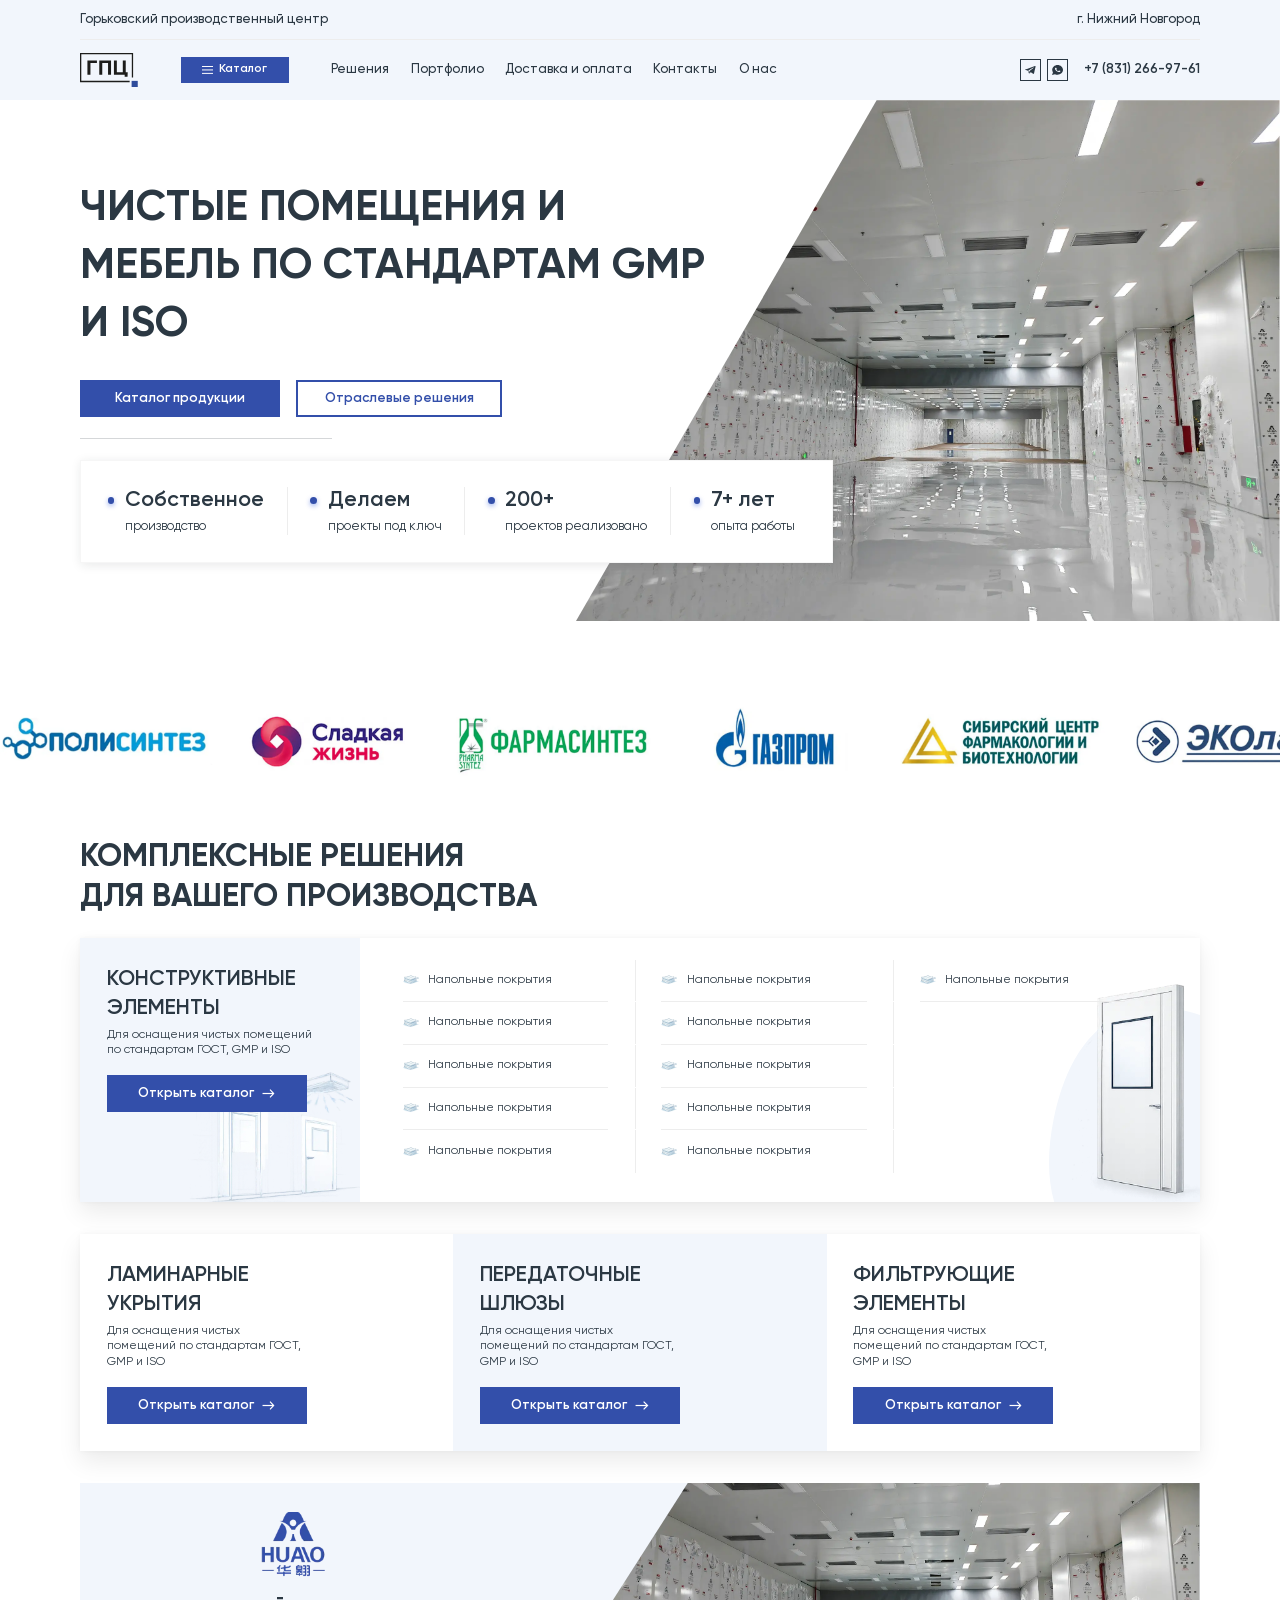
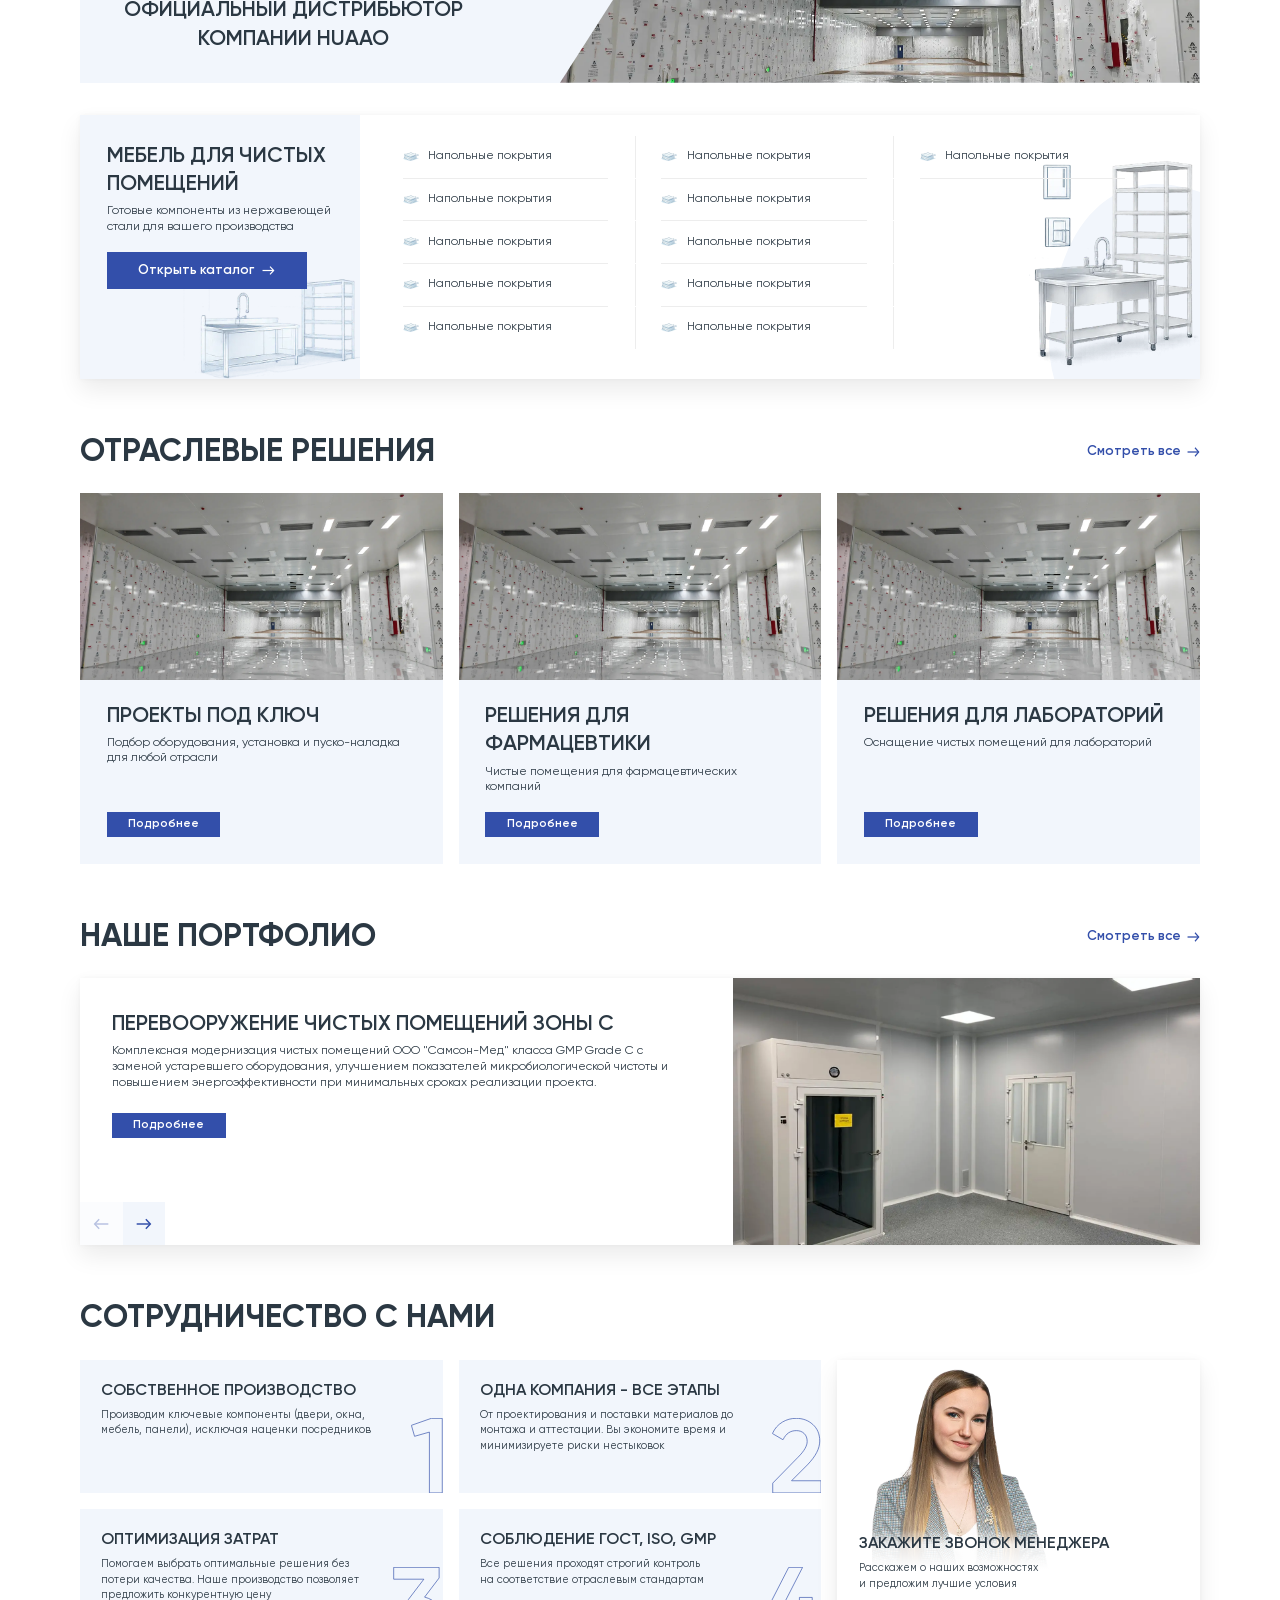
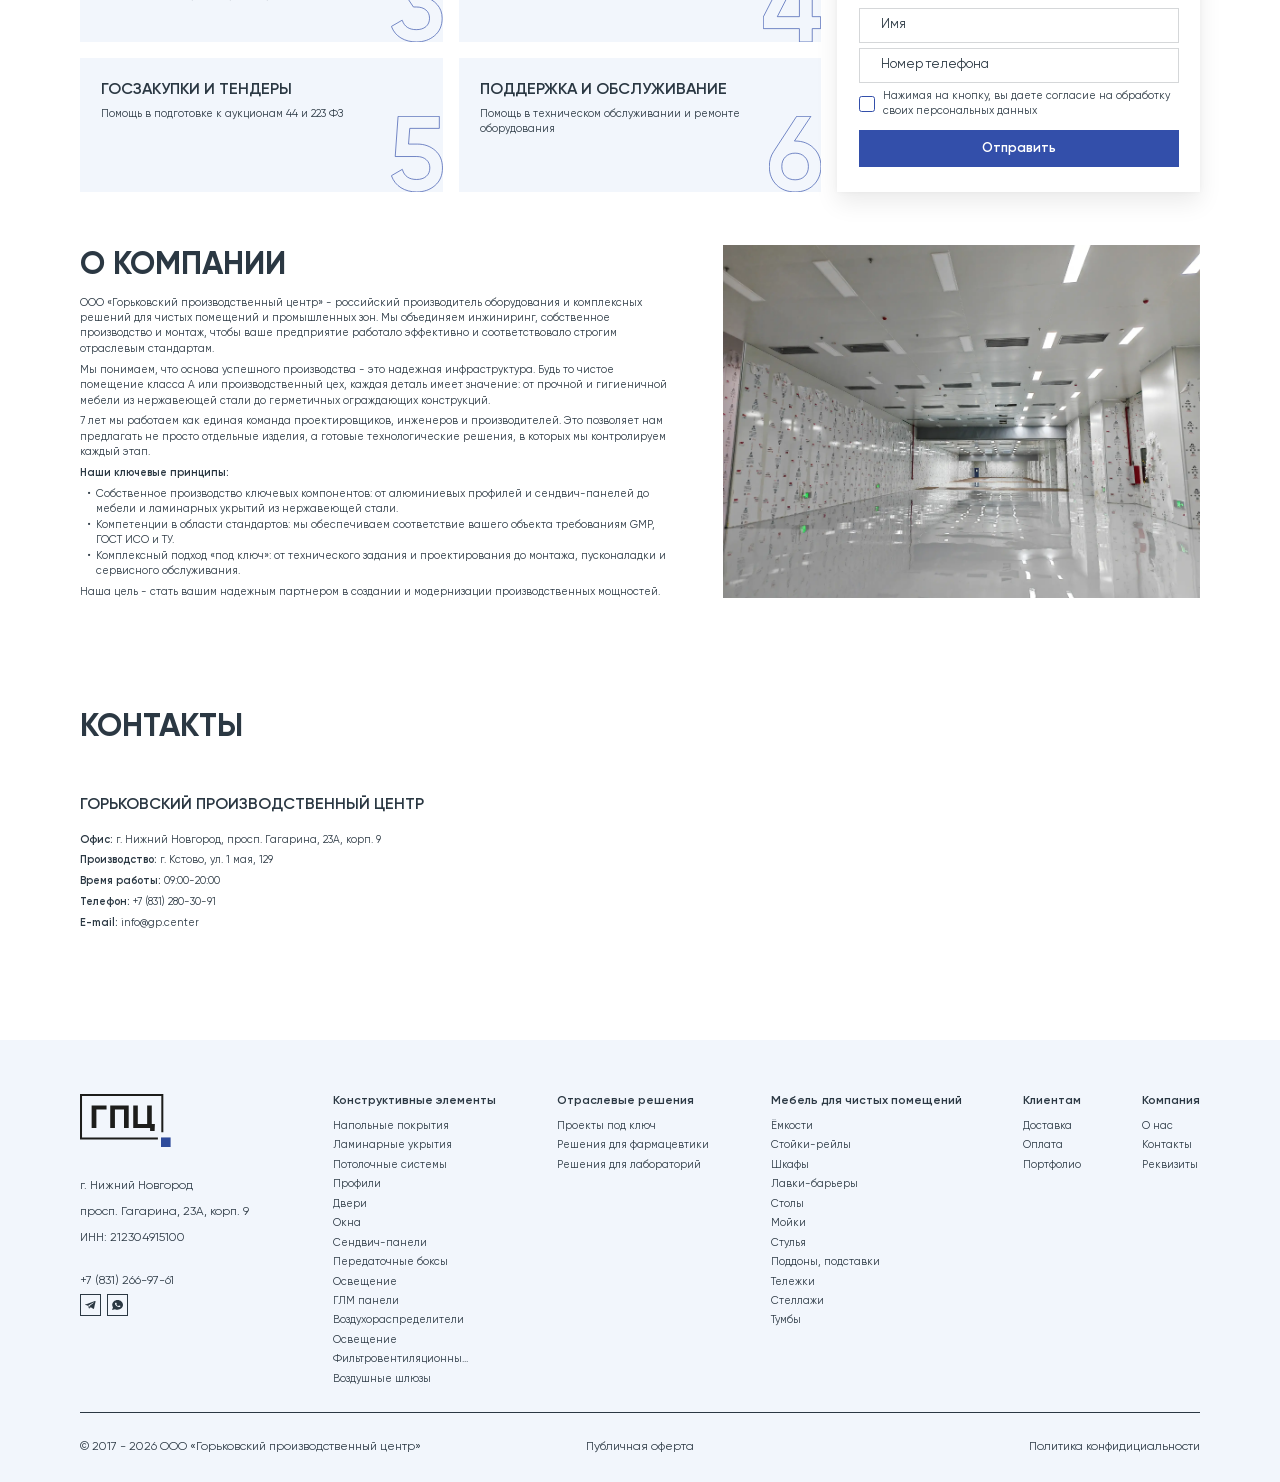
==== index.html @ 202674cd "first commit" ====
<!DOCTYPE html>
<html lang="ru">

<head>
    <meta charset="UTF-8">
    <meta name="viewport" content="width=device-width, initial-scale=1.0">
    <meta name="description" content="">
    <meta name="keywords" content="">
    <meta name="color-scheme" content="light only">
    <link rel="stylesheet" href="css/swiper-bundle.min.css">
    <link rel="stylesheet" href="css/fancybox.css">
    <link rel="stylesheet" href="css/style.min.css">
    <link rel="icon" href="img/favicon.svg" type="image/svg+xml">
    <title>Главная</title>
</head>

<body class="m-page">
    <div class="wrapper">
        <header class="header">
            <div class="container">
                <div class="header__inner">
                    <div class="header__top _flex-between">
                        <div class="header__title">
                            <div class="text20 text12-tablet">
                                Горьковский производственный центр
                            </div>
                        </div>
                        <div class="text20 text14-tablet">
                            г. Нижний Новгород
                        </div>
                    </div>
                    <div class="header__bottom">
                        <a href="" class="header__logo">
                            <img src="img/logo.svg" alt="">
                        </a>
                        <button class="burger m-btn-blue _toggle-menu">
                            <img src="img/burger.svg" alt="" class="_view1">
                            <img src="img/burger2.svg" alt="" class="_view2">
                        </button>
                        <div class="m-menu">
                            <div class="m-menu__scroll _flex">
                                <div class="header-catalog">
                                    <div class="header-catalog__show m-btn-blue">
                                        <img src="img/burger.svg" alt="">
                                        <span class="text18 text20-tablet">Каталог</span>
                                    </div>
                                    <div class="header-catalog__hidden">
                                        <ul class="menu">
                                            <li class="menu-item menu-item-has-children">
                                                <a href="#">Конструктивные элементы</a>
                                                <ul class="sub-menu">
                                                    <li class="menu-item">
                                                        <a href="">Проекты под ключ</a>
                                                    </li>
                                                </ul>
                                            </li>
                                            <li class="menu-item menu-item-has-children">
                                                <a href="#">Отраслевые решения</a>
                                                <ul class="sub-menu">
                                                    <li class="menu-item">
                                                        <a href="">Проекты под ключ</a>
                                                    </li>
                                                    <li class="menu-item">
                                                        <a href="">Решения для фармацевтики</a>
                                                    </li>
                                                    <li class="menu-item">
                                                        <a href="">Решения для лабораторий</a>
                                                    </li>
                                                </ul>
                                            </li>
                                            <li class="menu-item menu-item-has-children">
                                                <a href="#">Мебель для чистых помещений</a>
                                                <ul class="sub-menu">
                                                    <li class="menu-item">
                                                        <a href="">Проекты под ключ</a>
                                                    </li>
                                                </ul>
                                            </li>
                                        </ul>
                                    </div>
                                </div>
                                <nav class="nav">
                                    <ul>
                                        <li><a href="">Решения</a></li>
                                        <li><a href="">Портфолио</a></li>
                                        <li><a href="">Доставка и оплата</a></li>
                                        <li><a href="">Контакты</a></li>
                                        <li><a href="">О нас</a></li>
                                    </ul>
                                </nav>
                            </div>
                        </div>
                        <div class="header-contacts">
                            <div class="socials">
                                <a href="" class="socials__item">
                                    <img src="img/tg.svg" alt="">
                                </a>
                                <a href="" class="socials__item">
                                    <img src="img/whatsapp.svg" alt="">
                                </a>
                            </div>

                            <a href="" class="header-contacts__phone text20 semi-bold-text">
                                +7 (831) 266-97-61
                            </a>
                        </div>
                    </div>
                </div>
            </div>


            <div class="mob-footer">
                <a href="tel:+7(831)266-97-45" class="mob-footer__phone text18 medium-text">
                    +7(831)266-97-45
                </a>
                <div class="mob-footer__badge">
                    <span>Позвонить</span>
                </div>
                <div class="mob-footer__nav _flex">
                    <a href="" class="mob-footer__btn">
                        <i>
                <img src="img/menu-icon.webp" alt="">
            </i>
                        <span>Элементы</span>
                    </a>
                    <a href="" class="mob-footer__btn">
                        <i>
                <img src="img/menu-icon3.webp" alt="">
            </i>
                        <span>Мебель</span>
                    </a>
                    <button class="mob-footer__btn _toggle-menu">
                        <i>
                <img src="img/menu-icon.svg" alt="">
            </i>
                        <span>Меню</span>
                    </button>
                </div>
            </div>
        </header>
        <main class="content">

            <div class="main m-section _first">
                <div class="container">
                    <div class="main__inner">
                        <div class="main__col">
                            <div class="main__top">
                                <h1 class="h1">
                                    Чистые помещения и мебель
                                    по стандартам GMP и ISO
                                </h1>
                                <div class="main__nav _mt40 _mt24-tablet _flex">
                                    <a href="" class="main__btn m-btn m-btn-blue">
                                        <span>Каталог продукции</span>
                                    </a>
                                    <a href="" class="main__btn m-btn m-btn-blue-outline">
                                        <span>Отраслевые решения</span>
                                    </a>
                                </div>
                            </div>
                            <div class="main__bottom">
                                <div class="main__items">
                                    <div class="main-item">
                                        <div class="main-item__content">
                                            <div class="text32 text24-tablet semi-bold-text">Cобственное</div>
                                            <div class="text20">производство</div>
                                        </div>
                                    </div>
                                    <div class="main-item">
                                        <div class="main-item__content">
                                            <div class="text32 text24-tablet semi-bold-text">Делаем</div>
                                            <div class="text20">проекты под ключ</div>
                                        </div>
                                    </div>
                                    <div class="main-item">
                                        <div class="main-item__content">
                                            <div class="text32 text24-tablet semi-bold-text">200+</div>
                                            <div class="text20">проектов реализовано</div>
                                        </div>
                                    </div>
                                    <div class="main-item">
                                        <div class="main-item__content">
                                            <div class="text32 text24-tablet semi-bold-text">7+ лет</div>
                                            <div class="text20">опыта работы</div>
                                        </div>
                                    </div>
                                </div>
                            </div>
                        </div>
                        <img src="img/main.webp" alt="" class="main__img">
                    </div>
                </div>

            </div>

            <div class="clients m-section">
                <div class="marquee">
                    <div class="marquee__track">
                        <div class="client-item">
                            <img src="img/client-img.webp" alt="">
                        </div>
                        <div class="client-item">
                            <img src="img/client-img2.webp" alt="">
                        </div>
                        <div class="client-item">
                            <img src="img/client-img3.webp" alt="">
                        </div>
                        <div class="client-item">
                            <img src="img/client-img4.webp" alt="">
                        </div>
                        <div class="client-item">
                            <img src="img/client-img5.webp" alt="">
                        </div>
                        <div class="client-item">
                            <img src="img/client-img6.webp" alt="">
                        </div>
                        <div class="client-item">
                            <img src="img/client-img7.webp" alt="">
                        </div>
                        <div class="client-item">
                            <img src="img/client-img8.webp" alt="">
                        </div>
                        <div class="client-item">
                            <img src="img/client-img9.webp" alt="">
                        </div>
                        <div class="client-item">
                            <img src="img/client-img10.webp" alt="">
                        </div>
                        <div class="client-item">
                            <img src="img/client-img.webp" alt="">
                        </div>
                        <div class="client-item">
                            <img src="img/client-img2.webp" alt="">
                        </div>
                        <div class="client-item">
                            <img src="img/client-img3.webp" alt="">
                        </div>
                        <div class="client-item">
                            <img src="img/client-img4.webp" alt="">
                        </div>
                        <div class="client-item">
                            <img src="img/client-img5.webp" alt="">
                        </div>
                        <div class="client-item">
                            <img src="img/client-img6.webp" alt="">
                        </div>
                        <div class="client-item">
                            <img src="img/client-img7.webp" alt="">
                        </div>
                        <div class="client-item">
                            <img src="img/client-img8.webp" alt="">
                        </div>
                        <div class="client-item">
                            <img src="img/client-img9.webp" alt="">
                        </div>
                        <div class="client-item">
                            <img src="img/client-img10.webp" alt="">
                        </div>
                    </div>
                </div>
            </div>

            <div class="main-solutions m-section">
                <div class="container">
                    <div class="main-solutions__top">
                        <div class="h2">
                            Комплексные решения
                            <span class="_no-wrap">для вашего</span> производства
                        </div>
                    </div>
                    <div class="_mt32">
                        <div class="solution-category _toggle-more-parent">
                            <div class="solution-category__col">
                                <div class="solution-card">
                                    <div class="solution-card__content">
                                        <div class="h3">
                                            Конструктивные элементы
                                        </div>
                                        <div class="_mt8">
                                            <div class="text18 text16-tablet">
                                                Для оснащения чистых помещений <span class="_no-wrap">по стандартам</span> ГОСТ, GMP и ISO
                                            </div>
                                        </div>
                                        <div class="solution-card__nav _flex _mt24">
                                            <a href="" class="solution-card__link m-btn m-btn-blue">
                                                <span>Открыть каталог</span>
                                                <img src="img/arrow-right.svg" alt="">
                                            </a>
                                        </div>
                                    </div>

                                    <img src="img/solution-card-bg.webp" alt="" class="solution-card__img">

                                </div>
                            </div>
                            <div class="solution-category__col2">
                                <div class="solution-category__items">
                                    <a href="" class="solution-item">
                                        <div class="solution-item__icon">
                                            <img src="img/solution-icon.webp" alt="">
                                        </div>
                                        <div class="solution-item__text">
                                            <span class="text18">
            Напольные покрытия
        </span>
                                        </div>
                                    </a>
                                    <a href="" class="solution-item">
                                        <div class="solution-item__icon">
                                            <img src="img/solution-icon.webp" alt="">
                                        </div>
                                        <div class="solution-item__text">
                                            <span class="text18">
            Напольные покрытия
        </span>
                                        </div>
                                    </a>
                                    <a href="" class="solution-item">
                                        <div class="solution-item__icon">
                                            <img src="img/solution-icon.webp" alt="">
                                        </div>
                                        <div class="solution-item__text">
                                            <span class="text18">
            Напольные покрытия
        </span>
                                        </div>
                                    </a>
                                    <a href="" class="solution-item">
                                        <div class="solution-item__icon">
                                            <img src="img/solution-icon.webp" alt="">
                                        </div>
                                        <div class="solution-item__text">
                                            <span class="text18">
            Напольные покрытия
        </span>
                                        </div>
                                    </a>
                                    <a href="" class="solution-item">
                                        <div class="solution-item__icon">
                                            <img src="img/solution-icon.webp" alt="">
                                        </div>
                                        <div class="solution-item__text">
                                            <span class="text18">
            Напольные покрытия
        </span>
                                        </div>
                                    </a>
                                    <a href="" class="solution-item">
                                        <div class="solution-item__icon">
                                            <img src="img/solution-icon.webp" alt="">
                                        </div>
                                        <div class="solution-item__text">
                                            <span class="text18">
            Напольные покрытия
        </span>
                                        </div>
                                    </a>
                                    <a href="" class="solution-item">
                                        <div class="solution-item__icon">
                                            <img src="img/solution-icon.webp" alt="">
                                        </div>
                                        <div class="solution-item__text">
                                            <span class="text18">
            Напольные покрытия
        </span>
                                        </div>
                                    </a>
                                    <a href="" class="solution-item">
                                        <div class="solution-item__icon">
                                            <img src="img/solution-icon.webp" alt="">
                                        </div>
                                        <div class="solution-item__text">
                                            <span class="text18">
            Напольные покрытия
        </span>
                                        </div>
                                    </a>
                                    <a href="" class="solution-item">
                                        <div class="solution-item__icon">
                                            <img src="img/solution-icon.webp" alt="">
                                        </div>
                                        <div class="solution-item__text">
                                            <span class="text18">
            Напольные покрытия
        </span>
                                        </div>
                                    </a>
                                    <a href="" class="solution-item">
                                        <div class="solution-item__icon">
                                            <img src="img/solution-icon.webp" alt="">
                                        </div>
                                        <div class="solution-item__text">
                                            <span class="text18">
            Напольные покрытия
        </span>
                                        </div>
                                    </a>
                                    <a href="" class="solution-item">
                                        <div class="solution-item__icon">
                                            <img src="img/solution-icon.webp" alt="">
                                        </div>
                                        <div class="solution-item__text">
                                            <span class="text18">
            Напольные покрытия
        </span>
                                        </div>
                                    </a>
                                </div>
                                <div class="solution-category__nav">
                                    <button class="more-btn _toggle-more">
                                        <span class="text16 _view1">Показать больше</span>
                                        <span class="text16 _view2">Скрыть</span>
                                        <img src="img/arrow-bottom.svg" alt="">
                                    </button>
                                </div>
                                <img src="img/solution-category.webp" alt="" class="solution-category__img">
                            </div>
                        </div>
                    </div>
                    <div class="_mt48 _mt32-tablet">
                        <div class="main-solutions__items">
                            <div class="solution-card">
                                <div class="solution-card__content">
                                    <div class="h3">
                                        ламинарные укрытия
                                    </div>
                                    <div class="_mt8">
                                        <div class="text18 text16-tablet">
                                            Для оснащения чистых помещений <span class="_no-wrap">по стандартам</span> ГОСТ, GMP и ISO
                                        </div>
                                    </div>
                                    <div class="solution-card__nav _flex _mt24">
                                        <a href="" class="solution-card__link m-btn m-btn-blue">
                                            <span>Открыть каталог</span>
                                            <img src="img/arrow-right.svg" alt="">
                                        </a>
                                    </div>
                                </div>

                            </div>
                            <div class="solution-card">
                                <div class="solution-card__content">
                                    <div class="h3">
                                        передаточные шлюзы
                                    </div>
                                    <div class="_mt8">
                                        <div class="text18 text16-tablet">
                                            Для оснащения чистых помещений <span class="_no-wrap">по стандартам</span> ГОСТ, GMP и ISO
                                        </div>
                                    </div>
                                    <div class="solution-card__nav _flex _mt24">
                                        <a href="" class="solution-card__link m-btn m-btn-blue">
                                            <span>Открыть каталог</span>
                                            <img src="img/arrow-right.svg" alt="">
                                        </a>
                                    </div>
                                </div>

                            </div>
                            <div class="solution-card">
                                <div class="solution-card__content">
                                    <div class="h3">
                                        фильтрующие элементы
                                    </div>
                                    <div class="_mt8">
                                        <div class="text18 text16-tablet">
                                            Для оснащения чистых помещений <span class="_no-wrap">по стандартам</span> ГОСТ, GMP и ISO
                                        </div>
                                    </div>
                                    <div class="solution-card__nav _flex _mt24">
                                        <a href="" class="solution-card__link m-btn m-btn-blue">
                                            <span>Открыть каталог</span>
                                            <img src="img/arrow-right.svg" alt="">
                                        </a>
                                    </div>
                                </div>

                            </div>
                        </div>
                    </div>
                    <div class="_mt48 _mt32-tablet">
                        <div class="solution-banner">
                            <div class="solution-banner__col">
                                <img src="img/solution-banner.webp" alt="">
                                <div class="solution-banner__title">
                                    <div class="h3">
                                        Официальный дистрибьютор
                                        компании Huaao
                                    </div>
                                </div>
                            </div>
                            <img src="img/main.webp" alt="" class="solution-banner__img">
                        </div>
                    </div>
                    <div class="_mt48 _mt32-tablet">
                        <div class="solution-category _toggle-more-parent">
                            <div class="solution-category__col">
                                <div class="solution-card">
                                    <div class="solution-card__content">
                                        <div class="h3">
                                            мебель для чистых помещений
                                        </div>
                                        <div class="_mt8">
                                            <div class="text18 text16-tablet">
                                                Готовые компоненты из нержавеющей стали для вашего производства
                                            </div>
                                        </div>
                                        <div class="solution-card__nav _flex _mt24">
                                            <a href="" class="solution-card__link m-btn m-btn-blue">
                                                <span>Открыть каталог</span>
                                                <img src="img/arrow-right.svg" alt="">
                                            </a>
                                        </div>
                                    </div>

                                    <img src="img/solution-card-bg2.webp" alt="" class="solution-card__img">

                                </div>
                            </div>
                            <div class="solution-category__col2">
                                <div class="solution-category__items">
                                    <a href="" class="solution-item">
                                        <div class="solution-item__icon">
                                            <img src="img/solution-icon.webp" alt="">
                                        </div>
                                        <div class="solution-item__text">
                                            <span class="text18">
            Напольные покрытия
        </span>
                                        </div>
                                    </a>
                                    <a href="" class="solution-item">
                                        <div class="solution-item__icon">
                                            <img src="img/solution-icon.webp" alt="">
                                        </div>
                                        <div class="solution-item__text">
                                            <span class="text18">
            Напольные покрытия
        </span>
                                        </div>
                                    </a>
                                    <a href="" class="solution-item">
                                        <div class="solution-item__icon">
                                            <img src="img/solution-icon.webp" alt="">
                                        </div>
                                        <div class="solution-item__text">
                                            <span class="text18">
            Напольные покрытия
        </span>
                                        </div>
                                    </a>
                                    <a href="" class="solution-item">
                                        <div class="solution-item__icon">
                                            <img src="img/solution-icon.webp" alt="">
                                        </div>
                                        <div class="solution-item__text">
                                            <span class="text18">
            Напольные покрытия
        </span>
                                        </div>
                                    </a>
                                    <a href="" class="solution-item">
                                        <div class="solution-item__icon">
                                            <img src="img/solution-icon.webp" alt="">
                                        </div>
                                        <div class="solution-item__text">
                                            <span class="text18">
            Напольные покрытия
        </span>
                                        </div>
                                    </a>
                                    <a href="" class="solution-item">
                                        <div class="solution-item__icon">
                                            <img src="img/solution-icon.webp" alt="">
                                        </div>
                                        <div class="solution-item__text">
                                            <span class="text18">
            Напольные покрытия
        </span>
                                        </div>
                                    </a>
                                    <a href="" class="solution-item">
                                        <div class="solution-item__icon">
                                            <img src="img/solution-icon.webp" alt="">
                                        </div>
                                        <div class="solution-item__text">
                                            <span class="text18">
            Напольные покрытия
        </span>
                                        </div>
                                    </a>
                                    <a href="" class="solution-item">
                                        <div class="solution-item__icon">
                                            <img src="img/solution-icon.webp" alt="">
                                        </div>
                                        <div class="solution-item__text">
                                            <span class="text18">
            Напольные покрытия
        </span>
                                        </div>
                                    </a>
                                    <a href="" class="solution-item">
                                        <div class="solution-item__icon">
                                            <img src="img/solution-icon.webp" alt="">
                                        </div>
                                        <div class="solution-item__text">
                                            <span class="text18">
            Напольные покрытия
        </span>
                                        </div>
                                    </a>
                                    <a href="" class="solution-item">
                                        <div class="solution-item__icon">
                                            <img src="img/solution-icon.webp" alt="">
                                        </div>
                                        <div class="solution-item__text">
                                            <span class="text18">
            Напольные покрытия
        </span>
                                        </div>
                                    </a>
                                    <a href="" class="solution-item">
                                        <div class="solution-item__icon">
                                            <img src="img/solution-icon.webp" alt="">
                                        </div>
                                        <div class="solution-item__text">
                                            <span class="text18">
            Напольные покрытия
        </span>
                                        </div>
                                    </a>
                                </div>
                                <div class="solution-category__nav">
                                    <button class="more-btn _toggle-more">
                                        <span class="text16 _view1">Показать больше</span>
                                        <span class="text16 _view2">Скрыть</span>
                                        <img src="img/arrow-bottom.svg" alt="">
                                    </button>
                                </div>
                                <img src="img/solution-category2.webp" alt="" class="solution-category__img">
                            </div>
                        </div>
                    </div>
                </div>
            </div>

            <div class="sector-solutions m-section">
                <div class="container">
                    <div class="m-section__top _flex-between">
                        <div class="h2">
                            Отраслевые решения
                        </div>
                        <a href="" class="arrow-link">
                            <span>Смотреть все</span>
                            <img src="img/arrow-right2.svg" alt="">
                        </a>
                    </div>
                    <div class="_mt32 _mt24-tablet grid3 grid-tablet2 grid-mob">
                        <div class="solution-card2">
                            <div class="solution-card2__img">
                                <img src="img/main.webp" alt="" class="">
                            </div>
                            <div class="solution-card2__content">
                                <div class="h3">
                                    проекты под ключ
                                </div>
                                <div class="_mt8">
                                    <div class="text18 text14-tablet">
                                        Подбор оборудования, установка <span class="_no-wrap">и пуско-наладка</span> для любой отрасли
                                    </div>
                                </div>
                                <div class="solution-card2__nav _flex _mt24">
                                    <a href="" class="solution-card2__link m-btn m-btn-small m-btn-blue">
                                        <span>Подробнее</span>
                                    </a>
                                </div>
                            </div>
                        </div>
                        <div class="solution-card2">
                            <div class="solution-card2__img">
                                <img src="img/main.webp" alt="" class="">
                            </div>
                            <div class="solution-card2__content">
                                <div class="h3">
                                    решения для фармацевтики
                                </div>
                                <div class="_mt8">
                                    <div class="text18 text14-tablet">
                                        Чистые помещения для фармацевтических компаний
                                    </div>
                                </div>
                                <div class="solution-card2__nav _flex _mt24">
                                    <a href="" class="solution-card2__link m-btn m-btn-small m-btn-blue">
                                        <span>Подробнее</span>
                                    </a>
                                </div>
                            </div>
                        </div>
                        <div class="solution-card2">
                            <div class="solution-card2__img">
                                <img src="img/main.webp" alt="" class="">
                            </div>
                            <div class="solution-card2__content">
                                <div class="h3">
                                    решения для лабораторий
                                </div>
                                <div class="_mt8">
                                    <div class="text18 text14-tablet">
                                        Оснащение чистых помещений для лабораторий
                                    </div>
                                </div>
                                <div class="solution-card2__nav _flex _mt24">
                                    <a href="" class="solution-card2__link m-btn m-btn-small m-btn-blue">
                                        <span>Подробнее</span>
                                    </a>
                                </div>
                            </div>
                        </div>
                    </div>
                </div>
            </div>

            <div class="main-portfolio m-section">
                <div class="container">
                    <div class="m-section__top _flex-between">
                        <div class="h2">
                            Наше портфолио
                        </div>
                        <a href="" class="arrow-link">
                            <span>Смотреть все</span>
                            <img src="img/arrow-right2.svg" alt="">
                        </a>
                    </div>
                    <div class="portfolio-slider slider _mt32 _mt24-tablet">
                        <div class="slider__wrap">
                            <div class="swiper-container">
                                <div class="swiper-wrapper">
                                    <div class="swiper-slide">
                                        <div class="portfolio-card">
                                            <div class="portfolio-card__col">
                                                <div class="h3">
                                                    Перевооружение чистых помещений зоны С
                                                </div>
                                                <div class="_mt8">
                                                    <div class="text18 text16-tablet">
                                                        Комплексная модернизация чистых помещений ООО "Самсон-Мед" класса GMP Grade C с заменой устаревшего оборудования, улучшением показателей микробиологической чистоты и повышением энергоэффективности при минимальных сроках реализации проекта.
                                                    </div>
                                                </div>
                                                <div class="portfolio-card__nav _flex _mt32 _mt16-tablet">
                                                    <a href="" class="portfolio-card__link m-btn m-btn-small m-btn-blue">
                                                        <span>Подробнее</span>
                                                    </a>
                                                </div>
                                            </div>
                                            <div class="portfolio-card__col2">
                                                <img src="img/portfolio-img.webp" alt="" class="portfolio-card__img">
                                            </div>
                                        </div>
                                    </div>
                                    <div class="swiper-slide">
                                        <div class="portfolio-card">
                                            <div class="portfolio-card__col">
                                                <div class="h3">
                                                    Перевооружение чистых помещений зоны С
                                                </div>
                                                <div class="_mt8">
                                                    <div class="text18 text16-tablet">
                                                        Комплексная модернизация чистых помещений ООО "Самсон-Мед" класса GMP Grade C с заменой устаревшего оборудования, улучшением показателей микробиологической чистоты и повышением энергоэффективности при минимальных сроках реализации проекта.
                                                    </div>
                                                </div>
                                                <div class="portfolio-card__nav _flex _mt32 _mt16-tablet">
                                                    <a href="" class="portfolio-card__link m-btn m-btn-small m-btn-blue">
                                                        <span>Подробнее</span>
                                                    </a>
                                                </div>
                                            </div>
                                            <div class="portfolio-card__col2">
                                                <img src="img/portfolio-img.webp" alt="" class="portfolio-card__img">
                                            </div>
                                        </div>
                                    </div>
                                </div>
                            </div>
                        </div>
                        <div class="swiper-nav">
                            <div class="swiper-button swiper-button-prev">
                                <img src="img/prev.svg" alt="">
                            </div>
                            <div class="swiper-button swiper-button-next">
                                <img src="img/next.svg" alt="">
                            </div>
                        </div>

                    </div>
                </div>
            </div>

            <div class="cooperate m-section">
                <div class="container">
                    <div class="h2">
                        Сотрудничество <span class="_no-wrap">с нами</span>
                    </div>
                    <div class="cooperate__grid grid3 grid-tablet _mt32 _mt24-tablet">
                        <div class="cooperate__col">
                            <div class="cooperate__items grid2 grid-tablet2 grid-mob-small">
                                <div class="cooperate-item">
                                    <div class="h4">
                                        Собственное производство
                                    </div>
                                    <div class="_mt8">
                                        <div class="text16">
                                            Производим ключевые компоненты (двери, окна, мебель, панели), исключая наценки посредников
                                        </div>
                                    </div>
                                    <img src="img/cooperate-num.svg" alt="" class="cooperate-item__icon">
                                </div>
                                <div class="cooperate-item">
                                    <div class="h4">
                                        Одна компания - все этапы
                                    </div>
                                    <div class="_mt8">
                                        <div class="text16">
                                            От проектирования и поставки материалов до монтажа <span class="_no-wrap">и аттестации.</span> Вы экономите время и минимизируете риски нестыковок
                                        </div>
                                    </div>
                                    <img src="img/cooperate-num2.svg" alt="" class="cooperate-item__icon">
                                </div>
                                <div class="cooperate-item">
                                    <div class="h4">
                                        Оптимизация затрат
                                    </div>
                                    <div class="_mt8">
                                        <div class="text16">
                                            Помогаем выбрать оптимальные решения без потери качества. Наше производство позволяет предложить конкурентную цену
                                        </div>
                                    </div>
                                    <img src="img/cooperate-num3.svg" alt="" class="cooperate-item__icon">
                                </div>
                                <div class="cooperate-item">
                                    <div class="h4">
                                        Соблюдение ГОСТ, ISO, GMP
                                    </div>
                                    <div class="_mt8">
                                        <div class="text16">
                                            Все решения проходят строгий контроль <span class="_no-wrap">на соответствие</span> отраслевым стандартам
                                        </div>
                                    </div>
                                    <img src="img/cooperate-num4.svg" alt="" class="cooperate-item__icon">
                                </div>
                                <div class="cooperate-item">
                                    <div class="h4">
                                        Госзакупки и тендеры
                                    </div>
                                    <div class="_mt8">
                                        <div class="text16">
                                            Помощь в подготовке к аукционам 44 и 223 ФЗ
                                        </div>
                                    </div>
                                    <img src="img/cooperate-num5.svg" alt="" class="cooperate-item__icon">
                                </div>
                                <div class="cooperate-item">
                                    <div class="h4">
                                        Поддержка и обслуживание
                                    </div>
                                    <div class="_mt8">
                                        <div class="text16">
                                            Помощь в техническом обслуживании <span class="_no-wrap">и ремонте</span> оборудования
                                        </div>
                                    </div>
                                    <img src="img/cooperate-num6.svg" alt="" class="cooperate-item__icon">
                                </div>
                            </div>
                        </div>
                        <div class="cooperate__col2">
                            <img src="img/cooperate.webp" alt="" class="cooperate__img">
                            <div class="m-form">
                                <div class="m-form__top">
                                    <div class="h4">
                                        Закажите звонок менеджера
                                    </div>

                                    <div class="_mt8">
                                        <div class="text16">
                                            Расскажем о наших возможностях <br> и предложим лучшие условия
                                        </div>
                                    </div>

                                </div>
                                <form>
                                    <div class="m-form__fields">
                                        <div class="fg">
                                            <input type="text" placeholder="Имя">
                                        </div>
                                        <div class="fg">
                                            <input type="tel" placeholder="Номер телефона">
                                        </div>
                                    </div>
                                    <div class="m-check">
                                        <p>
                                            <span class="wpcf7-form-control-wrap" data-name="acceptance-consent"><span class="wpcf7-form-control wpcf7-acceptance"><span class="wpcf7-list-item"><label><input type="checkbox" name="acceptance-consent" value="1" aria-invalid="false"><span class="wpcf7-list-item-label">Нажимая на кнопку, вы даете согласие на обработку своих персональных данных</span></label></span></span></span>
                                        </p>
                                    </div>
                                    <input class="wpcf7-form-control wpcf7-submit has-spinner" type="submit" value="Отправить" disabled="">
                                </form>
                            </div>
                        </div>
                    </div>
                </div>
            </div>

            <div class="main-about m-section">
                <div class="container">
                    <div class="main-about__grid">
                        <div class="main-about__col">
                            <div class="h2">
                                О компании
                            </div>
                            <div class="_mt16 _mt8-tablet">
                                <div class="text">
                                    <p>ООО «Горьковский производственный центр» - российский производитель оборудования и комплексных решений для чистых помещений и промышленных зон. Мы объединяем инжиниринг, собственное производство и монтаж, чтобы ваше предприятие работало эффективно и соответствовало строгим отраслевым стандартам.</p>
                                    <p>Мы понимаем, что основа успешного производства - это надежная инфраструктура. Будь то чистое помещение класса A или производственный цех, каждая деталь имеет значение: от прочной и гигиеничной мебели из нержавеющей стали до герметичных ограждающих конструкций.</p>
                                    <p>7 лет мы работаем как единая команда проектировщиков, инженеров и производителей. Это позволяет нам предлагать не просто отдельные изделия, а готовые технологические решения, в которых мы контролируем каждый этап.</p>

                                    <h6>
                                        Наши ключевые принципы:
                                    </h6>
                                    <ul>
                                        <li>Собственное производство ключевых компонентов: от алюминиевых профилей и сендвич-панелей до мебели и ламинарных укрытий из нержавеющей стали.</li>
                                        <li>Компетенции в области стандартов: мы обеспечиваем соответствие вашего объекта требованиям GMP, ГОСТ ИСО и ТУ.</li>
                                        <li>Комплексный подход «под ключ»: от технического задания и проектирования до монтажа, пусконаладки и сервисного обслуживания.</li>
                                    </ul>
                                    <p>Наша цель - стать вашим надежным партнером в создании и модернизации производственных мощностей.</p>
                                </div>
                            </div>
                        </div>
                        <div class="main-about__col2">
                            <img src="img/main.webp" alt="" class="main-about__img">
                        </div>
                    </div>
                </div>
            </div>

            <div class="main-contacts m-section">
                <div class="container">
                    <div class="main-contacts__grid">
                        <div class="main-contacts__col">
                            <div class="h2">
                                Контакты
                            </div>
                            <div class="main-contacts__bottom">
                                <div class="h4 text16-tablet">
                                    Горьковский производственный центр
                                </div>
                                <div class="main-contacts__items _mt24 _mt16-tablet">
                                    <div class="text16">
                                        <span class="semi-bold-text">Офис:</span> г. Нижний Новгород, просп. Гагарина, 23А, корп. 9
                                    </div>
                                    <div class="text16">
                                        <span class="semi-bold-text">Производство:</span> г. Кстово, ул. 1 мая, 129
                                    </div>
                                    <div class="text16">
                                        <span class="semi-bold-text">Время работы:</span> 09:00-20:00
                                    </div>
                                    <div class="text16">
                                        <span class="semi-bold-text">Телефон:</span> +7 (831) 280-30-91
                                    </div>
                                    <div class="text16">
                                        <span class="semi-bold-text">E-mail:</span> info@gp.center
                                    </div>
                                </div>
                            </div>
                        </div>
                        <div class="main-contacts__col2">
                            <div id="map" class="map"></div>
                            <script src="https://api-maps.yandex.ru/2.1/?lang=ru_RU&amp;apikey=9133eb49-3a97-4b2d-90be-6b80a97a5036"></script>
                            <script>
                                ymaps.ready(initMap);

                                function initMap() {
                                    var coords = [56.295760, 43.972255]; // широта, долгота

                                    var map = new ymaps.Map('map', {
                                        center: coords,
                                        zoom: 16,
                                        controls: ['zoomControl', 'fullscreenControl']
                                    });

                                    map.behaviors.disable('scrollZoom');

                                    var placemark = new ymaps.Placemark(coords, {
                                        balloonContentHeader: 'ГПЦ',
                                        balloonContentBody: 'Металлическая мебель'
                                    }, {
                                        preset: 'islands#redDotIcon'
                                    });

                                    map.geoObjects.add(placemark);
                                }
                            </script>
                        </div>
                    </div>
                </div>
            </div>

        </main>
        <footer class="footer">
            <div class="container">
                <div class="footer__top">
                    <div class="footer__top-col">
                        <a href="" class="footer__logo">
                            <img src="img/logo.svg" alt="">
                            <span class="text12 medium-text">
                    Горьковский <br> производственный центр
                </span>
                        </a>
                        <div class="footer__info">
                            <div class="text18">г. Нижний Новгород</div>
                            <div class="text18">просп. Гагарина, 23А, корп. 9</div>
                            <div class="text18">ИНН: 212304915100</div>
                        </div>
                        <div class="footer__contacts _mt40 _mt32-tablet">
                            <a href="" class="text18">
                                +7 (831) 266-97-61
                            </a>
                            <div class="socials">
                                <a href="" class="socials__item">
                                    <img src="img/tg.svg" alt="">
                                </a>
                                <a href="" class="socials__item">
                                    <img src="img/whatsapp.svg" alt="">
                                </a>
                            </div>

                        </div>
                    </div>
                    <div class="footer__top-col2">
                        <div class="footer-nav">
                            <div class="footer-nav__top">
                                <div class="text18 semi-bold-text">
                                    Конструктивные элементы
                                </div>
                            </div>
                            <div class="footer-nav__bottom">
                                <ul>
                                    <li><a href="">Напольные покрытия</a></li>
                                    <li><a href="">Ламинарные укрытия</a></li>
                                    <li><a href="">Потолочные системы</a></li>
                                    <li><a href="">Профили</a></li>
                                    <li><a href="">Двери</a></li>
                                    <li><a href="">Окна</a></li>
                                    <li><a href="">Сендвич-панели</a></li>
                                    <li><a href="">Передаточные боксы</a></li>
                                    <li><a href="">Освещение</a></li>
                                    <li><a href="">ГЛМ панели</a></li>
                                    <li><a href="">Воздухораспределители</a></li>
                                    <li><a href="">Освещение</a></li>
                                    <li><a href="">Фильтровентиляционны...</a></li>
                                    <li><a href="">Воздушные шлюзы</a></li>
                                </ul>
                            </div>
                        </div>
                        <div class="footer-nav">
                            <div class="footer-nav__top">
                                <div class="text18 semi-bold-text">
                                    Отраслевые решения
                                </div>
                            </div>
                            <div class="footer-nav__bottom">
                                <ul>
                                    <li><a href="">Проекты под ключ</a></li>
                                    <li><a href="">Решения для фармацевтики</a></li>
                                    <li><a href="">Решения для лабораторий</a></li>
                                </ul>
                            </div>
                        </div>
                        <div class="footer-nav">
                            <div class="footer-nav__top">
                                <div class="text18 semi-bold-text">
                                    Мебель для чистых помещений
                                </div>
                            </div>
                            <div class="footer-nav__bottom">
                                <ul>
                                    <li><a href="">Ёмкости</a></li>
                                    <li><a href="">Стойки-рейлы</a></li>
                                    <li><a href="">Шкафы</a></li>
                                    <li><a href="">Лавки-барьеры</a></li>
                                    <li><a href="">Столы</a></li>
                                    <li><a href="">Мойки</a></li>
                                    <li><a href="">Стулья</a></li>
                                    <li><a href="">Поддоны, подставки</a></li>
                                    <li><a href="">Тележки</a></li>
                                    <li><a href="">Стеллажи</a></li>
                                    <li><a href="">Тумбы</a></li>
                                </ul>
                            </div>
                        </div>
                        <div class="footer-nav">
                            <div class="footer-nav__top">
                                <div class="text18 semi-bold-text">
                                    Клиентам
                                </div>
                            </div>
                            <div class="footer-nav__bottom">
                                <ul>
                                    <li><a href="">Доставка</a></li>
                                    <li><a href="">Оплата</a></li>
                                    <li><a href="">Портфолио</a></li>
                                </ul>
                            </div>
                        </div>
                        <div class="footer-nav">
                            <div class="footer-nav__top">
                                <div class="text18 semi-bold-text">
                                    Компания
                                </div>
                            </div>
                            <div class="footer-nav__bottom">
                                <ul>
                                    <li><a href="">О нас</a></li>
                                    <li><a href="">Контакты</a></li>
                                    <li><a href="">Реквизиты</a></li>
                                </ul>
                            </div>
                        </div>
                    </div>
                </div>
                <div class="footer__bottom">
                    <div class="footer__bottom-col">
                        <div class="text18 text12-tablet">
                            © 2017 - 2026 ООО «Горьковский производственный центр»
                        </div>
                    </div>
                    <div class="footer__bottom-col2">
                        <a href="" class="text18 text12-tablet">
                            Публичная оферта
                        </a>
                    </div>
                    <div class="footer__bottom-col3">
                        <a href="" class="text18 text12-tablet">
                            Политика конфидициальности
                        </a>
                    </div>
                </div>
            </div>

        </footer>
    </div>

    <script src="js/jquery.min.js"></script>
    <script src="js/jquery.maskedinput.min.js"></script>
    <script src="js/swiper-bundle.min.js"></script>
    <script src="js/fancybox.umd.js"></script>
    <script src="js/main.min.js"></script>

</body>

</html>
---- css/style.min.css ----
@font-face{font-family:Gilroy;src:url(../fonts/Gilroy-Regular.woff) format("woff"),url(../fonts/Gilroy-Regular.woff2) format("woff2");font-weight:400;font-style:normal;font-display:swap}@font-face{font-family:Gilroy;src:url(../fonts/Gilroy-Medium.woff) format("woff"),url(../fonts/Gilroy-Medium.woff2) format("woff2");font-weight:500;font-style:normal;font-display:swap}@font-face{font-family:Gilroy;src:url(../fonts/Gilroy-Semibold.woff) format("woff"),url(../fonts/Gilroy-Semibold.woff2) format("woff2");font-weight:600;font-style:normal;font-display:swap}@font-face{font-family:Gilroy;src:url(../fonts/Gilroy-Bold.woff) format("woff"),url(../fonts/Gilroy-Bold.woff2) format("woff2");font-weight:700;font-style:normal;font-display:swap}*,::after,::before{margin:0;padding:0;-webkit-box-sizing:border-box;box-sizing:border-box;-webkit-font-smoothing:antialiased!important;-webkit-tap-highlight-color:transparent;outline:0!important}h1,h2,h3,h4,h5,h6{font-weight:400}a,body,div,form,h1,h2,h3,h4,h5,li,p,ul{margin:0;padding:0;border:0;text-decoration:none;line-height:1}button,input,textarea{outline:0!important;-webkit-transition:.125s;-o-transition:.125s;transition:.125s;font-family:inherit}input:active,input[type=checkbox]:focus,input[type=file]:focus,input[type=radio]:focus,input[type=text]:focus{outline:0!important}::-webkit-input-placeholder{color:#222}::-moz-placeholder{color:#222}:-moz-placeholder{color:#222}:-ms-input-placeholder{color:#222}input::-webkit-inner-spin-button,input::-webkit-outer-spin-button{-webkit-appearance:none;margin:0}input[type=number]{-moz-appearance:textfield}html{height:100%;scroll-behavior:smooth;width:100%}svg{-ms-flex-negative:0;flex-shrink:0;height:auto}circle,path,rect,svg{-webkit-transition:.3s;-o-transition:.3s;transition:.3s}a{color:inherit;text-decoration:none;-webkit-transition:.3s;-o-transition:.3s;transition:.3s}a:focus,a:hover{text-decoration:none}li,ul{margin:0;padding:0;list-style:none}i{line-height:100%}fieldset{min-width:0;padding:0;margin:0;border:0}button{cursor:pointer;border:none;outline:0;-webkit-box-sizing:border-box;box-sizing:border-box;-webkit-transition:.3s;-o-transition:.3s;transition:.3s;background-color:inherit;font-size:1em;color:#303030}.swiper-button-next,.swiper-button-prev{z-index:2}.swiper-button-next::after,.swiper-button-prev::after{display:none}img{-webkit-user-select:none;-moz-user-select:none;-o-user-select:none;-ms-user-select:none;user-select:none;-ms-flex-negative:0;flex-shrink:0}html.fixed-body{overflow-y:hidden}.wrapper{min-height:100vh;display:-webkit-box;display:-ms-flexbox;display:flex;-webkit-box-orient:vertical;-webkit-box-direction:normal;-ms-flex-direction:column;flex-direction:column;-ms-flex-negative:0;flex-shrink:0}.content{-webkit-box-flex:1;-ms-flex-positive:1;flex-grow:1;display:-webkit-box;display:-ms-flexbox;display:flex;-webkit-box-orient:vertical;-webkit-box-direction:normal;-ms-flex-direction:column;flex-direction:column;width:100%}.m-page{width:calc(100vw - (100vw - 100%));overflow-x:hidden;font-family:Gilroy,sans-serif;font-weight:400;color:#2b3843;font-size:16px}@media screen and (max-width:1920px){.m-page{font-size:.8333333333vw}}.m-page.fixed-body,.m-page.fixed-body2{overflow-y:hidden;padding-right:var(--scrollWidth)}.container{max-width:1920px;width:100%;margin:0 auto;padding:0 7.5em}a:hover{color:#334faa}@media screen and (max-width:992px){.m-page{font-size:2.0833333333vw}.container{padding:0 1em}}@media screen and (max-width:576px){.m-page{font-size:4.4444444444vw}}._no-wrap{white-space:nowrap}.text-center{text-align:center}.caps-text{text-transform:uppercase}.underline-text{text-decoration:underline}.h1,.h2{font-weight:700;text-transform:uppercase}.h1{font-size:4em;line-height:135%}.h2{font-size:3em;line-height:125%}.h3,.h4,.h5{line-height:135%;font-weight:600;text-transform:uppercase}.h3{font-size:2em}.h4{font-size:1.5em}.h5{font-size:1.25em}.text32{font-size:2em;line-height:130%}.text24{font-size:1.25em;line-height:145%}.text20{font-size:1.25em;line-height:130%}.text19{font-size:1.1875em;line-height:120%}.text18{font-size:1.125em;line-height:130%}.text17{font-size:1.0625em;line-height:120%}.text16{font-size:1em;line-height:145%}.text15{font-size:.9375em;line-height:120%}.text14{font-size:.875em;line-height:130%}.text13{font-size:.8125em;line-height:120%}.text12{font-size:.75em;line-height:125%}.text11{font-size:.6875em;line-height:120%}.text10{font-size:.625em;line-height:120%}.extra-bold-text{font-weight:800}.bold-text{font-weight:700}.semi-bold-text{font-weight:600}.medium-text{font-weight:500}.regular-text{font-weight:400}.light-text{font-weight:300}.italic-text{font-style:italic}.blue-night-text{color:#2b3843}.blue-text{color:#334faa}.m-btn,.wpcf7-submit{display:-webkit-box;display:-ms-flexbox;display:flex;-webkit-box-align:center;-ms-flex-align:center;align-items:center;-webkit-box-pack:center;-ms-flex-pack:center;justify-content:center;-webkit-transition:.225s ease-out;-o-transition:.225s ease-out;transition:.225s ease-out;padding:0 2.5em;height:3.5em;font-weight:600}.m-btn:focus,.wpcf7-submit:focus{-webkit-box-shadow:none;box-shadow:none}.m-btn img,.wpcf7-submit img{width:1.25em;margin:0 .75em}.m-btn img:first-child,.wpcf7-submit img:first-child{margin-left:0}.m-btn img:last-child,.wpcf7-submit img:last-child{margin-right:0}.m-btn span,.wpcf7-submit span{font-size:1.25em}.m-btn-blue,.wpcf7-submit{background-color:#334faa;color:#fff}.m-btn-blue:hover,.wpcf7-submit:hover{background-color:rgb(39.2307692308,60.7692307692,130.7692307692);color:#fff}.m-btn-blue-outline{border:2px solid #334faa;color:#334faa}.m-btn-blue-outline:hover{background-color:#334faa;color:#fff}.arrow-link{display:-webkit-box;display:-ms-flexbox;display:flex;-webkit-box-align:center;-ms-flex-align:center;align-items:center;color:#334faa;font-weight:600}.arrow-link:hover{color:#334faa;opacity:.9}.arrow-link span{font-size:1.25em;line-height:130%}.arrow-link img{width:1.25em;margin-left:.5em}@media screen and (max-width:992px){.h1,.h2{font-size:1.75em;line-height:135%}.h4,.text20-tablet{font-size:1.25em}.h3,.text24-tablet{font-size:1.5em}.text19-tablet{font-size:1.1875em}.text18-tablet{font-size:1.125em}.text17-tablet{font-size:1.0625em}.text16-tablet{font-size:1em}.text15-tablet{font-size:.9375em}.text14-tablet{font-size:.875em}.text13-tablet{font-size:.8125em}.text12-tablet{font-size:.75em}.text11-tablet{font-size:.6875em}.text10-tablet{font-size:.625em}.m-btn{height:3em}.m-btn span{font-size:1em}}.m-btn-small{padding:0 2em;height:2.375em}.m-btn-small span{font-size:1.125em}.fg{position:relative;margin:0}.fg label{display:block;font-size:.9375em;line-height:140%;margin-bottom:.375em}.fg label span{color:#334faa}.fg .nice-select,.fg input,.fg textarea{border-radius:0;border:1px solid #d5d7d9;padding:0 1.6em;height:2.6em;width:100%;font-size:1.25em;background-color:rgba(0,0,0,0);color:#2b3843}.fg .nice-select::-webkit-input-placeholder,.fg input::-webkit-input-placeholder,.fg textarea::-webkit-input-placeholder{color:#2b3843}.fg .nice-select::-moz-placeholder,.fg input::-moz-placeholder,.fg textarea::-moz-placeholder{color:#2b3843}.fg .nice-select:-ms-input-placeholder,.fg input:-ms-input-placeholder,.fg textarea:-ms-input-placeholder{color:#2b3843}.fg .nice-select::-ms-input-placeholder,.fg input::-ms-input-placeholder,.fg textarea::-ms-input-placeholder{color:#2b3843}.fg .nice-select::placeholder,.fg input::placeholder,.fg textarea::placeholder{color:#2b3843}.fg .nice-select:focus,.fg input:focus,.fg textarea:focus{border-color:#9ca0a0;-webkit-box-shadow:0 .25em .4375em 0 rgba(47,63,67,.03),0 .25em .3125em 0 rgba(0,0,0,.02) inset;box-shadow:0 .25em .4375em 0 rgba(47,63,67,.03),0 .25em .3125em 0 rgba(0,0,0,.02) inset}.fg .nice-select:disabled,.fg input:disabled,.fg textarea:disabled{pointer-events:none;background:#f6f6f6!important;color:rgba(0,0,0,.4)}.fg textarea{padding-top:1.19em;padding-bottom:1.19em;height:13.0625em;resize:vertical}.fg__field{position:relative}.fg .nice-select{display:-webkit-box;display:-ms-flexbox;display:flex;-webkit-box-align:center;-ms-flex-align:center;align-items:center;-webkit-box-pack:justify;-ms-flex-pack:justify;justify-content:space-between;border-radius:.1875em;white-space:nowrap;height:3.6875em;padding:0 0 0 1.25em}.fg .nice-select.disabled{pointer-events:none;background:#f6f6f6!important}.fg .nice-select.disabled .current{opacity:.4}.fg .nice-select.open{border-bottom-left-radius:0;border-bottom-right-radius:0}.fg .nice-select:focus{border:1px solid #303030}.fg .nice-select:before{content:"";-webkit-box-ordinal-group:4;-ms-flex-order:3;order:3;border-left:#303030;-ms-flex-negative:0;flex-shrink:0;width:3.6875em;height:3.6875em;background-image:url(../img/select-arrow.svg);background-size:.5em auto;background-repeat:no-repeat;background-position:center;margin-left:1em}.fg .nice-select .current{font-size:1em;line-height:157%}.fg .nice-select .list{margin-top:-1px;border-radius:0 0 .1875em .1875em;width:calc(100% + 2px);left:-1px;border:1px solid #303030;background:#fff;-webkit-box-shadow:none;box-shadow:none;max-height:14.875em;overflow-y:auto;z-index:5}.fg .nice-select .list::-webkit-scrollbar{width:.1875em;height:.1875em}.fg .nice-select .list::-webkit-scrollbar-track{background:rgba(0,0,0,0);border-radius:0}.fg .nice-select .list::-webkit-scrollbar-thumb{background:#000}.fg .nice-select .option{height:3.6875em;font-size:1em;line-height:157%;padding:.5em 1.25em;display:-webkit-box;display:-ms-flexbox;display:flex;-webkit-box-align:center;-ms-flex-align:center;align-items:center;color:#2b2b2b;border:none;border-bottom:1px solid #303030}.fg .nice-select .option:last-child{border-bottom:none}.fg .nice-select .option.disabled{display:none}.fg .nice-select .option.focus,.fg .nice-select .option.selected.focus,.fg .nice-select .option:hover{background-color:#334faa;border-color:#334faa;font-weight:400;color:#fff}.fg._error input,.fg._error textarea{border-color:#334faa;color:#334faa}.fg._error input::-webkit-input-placeholder,.fg._error textarea::-webkit-input-placeholder{color:#334faa}.fg._error input::-moz-placeholder,.fg._error textarea::-moz-placeholder{color:#334faa}.fg._error input:-ms-input-placeholder,.fg._error textarea:-ms-input-placeholder{color:#334faa}.fg._error input::-ms-input-placeholder,.fg._error textarea::-ms-input-placeholder{color:#334faa}.fg._error input::placeholder,.fg._error textarea::placeholder{color:#334faa}.fg._error .fg__error-text{display:block}.fg__error-text{margin-top:.375em;color:#334faa;display:none}.pass-toggle{position:absolute;bottom:1em;right:1.25em;width:1.25em;height:1.6875em;display:-webkit-box;display:-ms-flexbox;display:flex;-webkit-box-align:center;-ms-flex-align:center;align-items:center;-webkit-box-pack:center;-ms-flex-pack:center;justify-content:center}.pass-toggle svg{width:100%;height:auto}.pass-toggle._active g{opacity:1}.m-check,.m-radio{position:relative}.m-check input,.m-radio input{position:absolute;opacity:0;width:100%;height:100%;left:0;top:0;z-index:2;cursor:pointer}.m-check label,.m-radio label{position:relative;cursor:pointer;display:block;padding-left:2.125em;min-height:1.25em;padding-top:.0625em}.m-check label span,.m-radio label span{font-size:.8125em;line-height:140%}.m-check label:after,.m-check label:before,.m-radio label:after,.m-radio label:before{pointer-events:none}.m-check label:before,.m-radio label:before{content:"";position:absolute;z-index:1;left:0;top:0;border:1px solid #dadedf;width:1.25em;height:1.25em;background-size:0 auto;background-repeat:no-repeat;background-position:center;-webkit-transition:none;-o-transition:none;transition:none}.m-check label a,.m-radio label a{text-decoration:underline;position:relative;z-index:2}.m-check._big label,.m-radio._big label{padding-top:0}.m-check._big label span,.m-radio._big label span{font-size:1em;line-height:140%}.m-check._gray label,.m-radio._gray label{color:#6b6e72}.m-check._error input:not(:checked)~label:before,.m-radio._error input:not(:checked)~label:before{border-color:#ff1515}.m-check input:checked+label::before{background-color:#334faa;border-color:#334faa;background-size:.75em auto}.m-check label:before{border-radius:.1875em;background-image:url(../img/check2.svg)}.m-check._gray label{color:#787878}.m-radio input:checked~label:before{border:none;background-size:100% auto}.m-radio label:before{border-radius:50%;background-image:url(../img/radio.svg)}.m-radio label span{display:block;line-height:157%;color:#5b626c;margin-top:.125em}@media screen and (max-width:992px){.fg input{font-size:1em;padding:0 1em;height:3em}}.pagination{margin-top:3.75em}.pagination__items{display:-webkit-box;display:-ms-flexbox;display:flex;-webkit-box-pack:center;-ms-flex-pack:center;justify-content:center}.pagination__item{height:3.625em;min-width:3.625em;padding:0 1.25em;border-radius:.25em;border:1px solid #303030;display:-webkit-box;display:-ms-flexbox;display:flex;-webkit-box-align:center;-ms-flex-align:center;align-items:center;-webkit-box-pack:center;-ms-flex-pack:center;justify-content:center;margin:0 .3125em;font-weight:500}.pagination__item svg{width:1.0625em;height:auto}.pagination__item._active{pointer-events:none}.pagination__item._active,.pagination__item:hover{color:#fff;background-color:#303030;border-color:#303030}.pagination__item._active path,.pagination__item:hover path{fill:#fff}.pagination__item._btn{padding:0 1.5em}@media screen and (max-width:992px){.pagination{margin-top:1.875em}}@media screen and (max-width:576px){.pagination{margin-top:1.56em}.pagination ._hide-tablet{display:none}.pagination ._btn{width:2.8125em;padding:0}.pagination__item{height:2.8125em;min-width:2.8125em;padding:0 .875em}.pagination__item span{font-size:.875em}}.tabs{display:-webkit-box;display:-ms-flexbox;display:flex}.tab{height:3.5625em;padding:0 1.56em;display:-webkit-box;display:-ms-flexbox;display:flex;-webkit-box-align:center;-ms-flex-align:center;align-items:center;position:relative;text-transform:uppercase;font-weight:700;color:rgba(48,48,48,.8);-webkit-transition:.3s;-o-transition:.3s;transition:.3s}.tab:not(:last-child){margin:0 .94em 0 0}.tab:before{content:"";position:absolute;width:100%;height:2px;left:0;bottom:0;background-color:#334faa;opacity:0;-webkit-transition:inherit;-o-transition:inherit;transition:inherit}.tab span{font-size:.875em;line-height:120%}.tab:hover{background:#fbfbfb;cursor:pointer}.tab._active{background:#fbfbfb;pointer-events:none}.tab._active:before{opacity:1}.tab-content{display:none}.tab-content._active{display:block}.grid,.grid2,.grid3,.grid4,.grid5,.grid6{display:grid;gap:1.5em;grid-template-columns:100%}.grid2{grid-template-columns:repeat(2,calc(50% - .75em))}.grid3{grid-template-columns:repeat(3,calc(33.3333333333% - 1em))}.grid4{grid-template-columns:repeat(4,calc(25% - .9375em))}.grid5{grid-template-columns:repeat(5,calc(20% - 1em))}._mt48{margin-top:3em}._mt40{margin-top:2.5em}._mt32{margin-top:2em}._mt24{margin-top:1.5em}._mt20{margin-top:1.25em}._mt16{margin-top:1em}._mt12{margin-top:.75em}._mt10{margin-top:.625em}._mt8{margin-top:.5em}.slider{position:relative}.slider__wrap{overflow:hidden}.slider .swiper-container{width:calc(100% + 1.5em)}.slider .swiper-wrapper{-webkit-box-align:stretch;-ms-flex-align:stretch;align-items:stretch}.slider .swiper-slide{height:auto;padding-right:1.5em}.slider .swiper-nav{position:absolute;left:0;bottom:0;display:-webkit-box;display:-ms-flexbox;display:flex}.slider .swiper-button{position:static;margin:0}.swiper-button{width:4em;height:4em;display:-webkit-box;display:-ms-flexbox;display:flex;-webkit-box-align:center;-ms-flex-align:center;align-items:center;-webkit-box-pack:center;-ms-flex-pack:center;justify-content:center;background-color:#f2f6fc}.swiper-button img{width:1.5em}._flex,._flex-between,._flex-center{display:-webkit-box;display:-ms-flexbox;display:flex;-webkit-box-align:center;-ms-flex-align:center;align-items:center}._flex-between._start,._flex-center._start,._flex._start{-webkit-box-align:start;-ms-flex-align:start;align-items:flex-start}._flex-between{-webkit-box-pack:justify;-ms-flex-pack:justify;justify-content:space-between}._flex-center{-webkit-box-pack:center;-ms-flex-pack:center;justify-content:center}._scale-img{overflow:hidden}._scale-img:hover img{-webkit-transform:scale(1.05);-ms-transform:scale(1.05);transform:scale(1.05)}._scale-img img{-webkit-transition:.6s;-o-transition:.6s;transition:.6s}.m-backdrop{position:relative}.m-backdrop:after{content:"";position:absolute;top:0;left:0;width:100%;height:100%;background:rgba(0,0,0,.12);pointer-events:none;border-radius:inherit}.socials{display:-webkit-box;display:-ms-flexbox;display:flex;-webkit-box-align:center;-ms-flex-align:center;align-items:center}.socials__item{width:2em;height:2em;display:-webkit-box;display:-ms-flexbox;display:flex;-webkit-box-align:center;-ms-flex-align:center;align-items:center;-webkit-box-pack:center;-ms-flex-pack:center;justify-content:center;border:1px solid #2b3843}.socials__item:not(:last-child){margin:0 .5em 0 0}.socials__item img,.socials__item svg{width:1em;-webkit-transition:.3s;-o-transition:.3s;transition:.3s}.socials__item:hover{background-color:rgba(43,56,67,.1)}.qa-card{border-bottom:1px solid #d5d7d9}.qa-card:last-child{border-bottom:none}.qa-card._active .qa-card__btn img{-webkit-transform:rotate(-180deg);-ms-transform:rotate(-180deg);transform:rotate(-180deg)}.qa-card__show{cursor:pointer;display:-webkit-box;display:-ms-flexbox;display:flex;-webkit-box-align:center;-ms-flex-align:center;align-items:center;-webkit-box-pack:justify;-ms-flex-pack:justify;justify-content:space-between;padding-bottom:1.5em}.qa-card__btn{margin-left:1em;width:1.625em;display:-webkit-box;display:-ms-flexbox;display:flex;-webkit-box-align:center;-ms-flex-align:center;align-items:center;-webkit-box-pack:center;-ms-flex-pack:center;justify-content:center;-ms-flex-negative:0;flex-shrink:0}.qa-card__btn img{-webkit-transition:.3s;-o-transition:.3s;transition:.3s;width:100%}.qa-card__hidden{padding-bottom:1.5em;display:none}.qa-card__title{font-size:2em;line-height:130%;font-weight:500}.qa-card .text{font-size:1.5em}@media screen and (max-width:992px){.grid-tablet{grid-template-columns:100%}.grid-tablet2{grid-template-columns:repeat(2,calc(50% - .625em));gap:1.25em}._mt48-tablet{margin-top:3em}._mt40-tablet{margin-top:2.5em}._mt32-tablet{margin-top:2em}._mt24-tablet{margin-top:1.5em}._mt20-tablet{margin-top:1.25em}._mt16-tablet{margin-top:1em}._mt12-tablet{margin-top:.75em}._mt10-tablet{margin-top:.625em}._mt8-tablet{margin-top:.5em}.qa-card__show{padding-bottom:1em}.qa-card__btn{width:1.0625em}.qa-card__hidden{padding-bottom:1em}.qa-card__title{font-size:1.25em}.qa-card .text{font-size:1.125em}}:root{--vh:1vh}.breadcrumbs{padding:2.5em 0 3.75em;color:#303030}.breadcrumbs li{display:inline;position:relative}.breadcrumbs li:not(:first-child){margin-left:2.5em}.breadcrumbs li:not(:first-child):before{content:"";position:absolute;top:.4375em;right:100%;margin-right:1.125em;width:.375em;height:.375em;background-color:#303030;border-radius:50%}.breadcrumbs li:last-child{pointer-events:none}.breadcrumbs a,.breadcrumbs span{font-size:.875em;line-height:140%}@media screen and (max-width:992px){.breadcrumbs{padding:1.25em 1em;width:calc(100% + 2em);margin-left:-1em;overflow-x:auto;white-space:nowrap}}.modal-bg{position:fixed;top:0;left:0;width:100%;height:calc(100*var(--vh));background-color:#303030;opacity:.5}.modal{position:fixed;left:0;top:0;width:100%;height:calc(100*var(--vh));overflow-y:auto;z-index:80;opacity:0;pointer-events:none;padding:1em 0;text-align:center}.modal:after{content:"";display:inline-block;height:100%;vertical-align:middle;margin-right:-4px}.modal__dialog{text-align:left;vertical-align:middle;background:#fff;width:67em;max-width:calc(100% - 2em);position:relative;z-index:3;padding:3em;border-radius:1.5em;display:inline-block}.modal._active{opacity:1;pointer-events:unset}.modal._active .modal__bg{display:block}.modal__top{display:-webkit-box;display:-ms-flexbox;display:flex;-webkit-box-align:center;-ms-flex-align:center;align-items:center;-webkit-box-pack:justify;-ms-flex-pack:justify;justify-content:space-between}.modal .close-btn{position:absolute;top:1em;right:1em}.close-btn{width:1.5em;display:-webkit-box;display:-ms-flexbox;display:flex;-webkit-box-align:center;-ms-flex-align:center;align-items:center;-webkit-box-pack:center;-ms-flex-pack:center;justify-content:center;margin-left:1em;-ms-flex-negative:0;flex-shrink:0}.close-btn img,.close-btn svg{width:100%}.m-section{padding:2.5em 0}.m-section._first{padding-top:0}.m-section._last{padding-bottom:5em}.absolute-image{position:relative}.absolute-image img{position:absolute;top:0;left:0;width:100%;height:100%;-o-object-fit:cover;object-fit:cover}@media screen and (max-width:992px){.m-section{padding:1.875em 0}.m-section._last{padding-bottom:3.75em}}@media screen and (max-width:576px){.grid-mob{grid-template-columns:100%;gap:1.25em}.grid-mob-small{grid-template-columns:100%;gap:1em}._mt48-mob{margin-top:3em}._mt40-mob{margin-top:2.5em}._mt32-mob{margin-top:2em}._mt24-mob{margin-top:1.5em}._mt20-mob{margin-top:1.25em}._mt16-mob{margin-top:1em}._mt12-mob{margin-top:.75em}._mt10-mob{margin-top:.625em}._mt8-mob{margin-top:.5em}.m-section__top{-webkit-box-orient:vertical;-webkit-box-direction:normal;-ms-flex-direction:column;flex-direction:column;-webkit-box-align:start;-ms-flex-align:start;align-items:flex-start;gap:.5em}}.header{position:relative;z-index:10;background-color:#f2f6fc}.header__top{padding:1em 0;border-bottom:1px solid #ededed;font-weight:500}.header__logo{display:block;-ms-flex-negative:0;flex-shrink:0;width:5.45em;margin-right:4em}.header__logo img{width:100%;display:block}.header__bottom{padding:1.25em 0;display:-webkit-box;display:-ms-flexbox;display:flex;-webkit-box-align:center;-ms-flex-align:center;align-items:center}.header-contacts{margin-left:auto;display:-webkit-box;display:-ms-flexbox;display:flex;-webkit-box-align:center;-ms-flex-align:center;align-items:center;gap:1.5em}.nav{font-weight:500}.nav ul{display:-webkit-box;display:-ms-flexbox;display:flex;gap:1.5em 2em}.nav a{font-size:1.25em;line-height:145%}.header-catalog{margin-right:4em;position:relative}.header-catalog__show{padding:0 2em;height:2.375em;display:-webkit-box;display:-ms-flexbox;display:flex;-webkit-box-align:center;-ms-flex-align:center;align-items:center;-webkit-box-pack:center;-ms-flex-pack:center;justify-content:center;font-weight:600;position:relative}.header-catalog__show:hover{background-color:rgb(39.2307692308,60.7692307692,130.7692307692);cursor:pointer}.header-catalog__show img{width:1em;margin-right:.625em}@media screen and (min-width:993px){.header-catalog:hover .header-catalog__show:before{pointer-events:unset}.header-catalog:hover .header-catalog__hidden{opacity:1;pointer-events:unset}.header-catalog__show{position:relative}.header-catalog__show:before{content:"";position:absolute;width:100%;height:1.1em;left:0;top:99%;pointer-events:none}.header-catalog__hidden{position:absolute;top:100%;left:0;margin-top:1em;background:#fff;-webkit-box-shadow:0 0 5.6px 0 rgba(0,0,0,.04),0 11.2px 22.4px 0 rgba(0,0,0,.08);box-shadow:0 0 5.6px 0 rgba(0,0,0,.04),0 11.2px 22.4px 0 rgba(0,0,0,.08);min-width:24.5em;opacity:0;pointer-events:none}.footer__bottom-col2{text-align:center}.footer__bottom-col3{text-align:right}}.menu>li{padding:1em;border-bottom:1px solid #ededed}.menu>li:last-child{border-bottom:none}.menu>li>a{padding:0 1.33em;display:-webkit-box;display:-ms-flexbox;display:flex;-webkit-box-align:center;-ms-flex-align:center;align-items:center;-webkit-box-pack:justify;-ms-flex-pack:justify;justify-content:space-between;font-size:1.125em;line-height:140%;font-weight:600;background-image:url(../img/arrow-bottom5.svg),url(../img/arrow-top.svg);background-size:.78em auto,0 auto;background-position:right 1.33em center;background-repeat:no-repeat}.menu>li>a:hover{color:#303030}.menu-item._open>a{padding:.89em 1.33em;background-color:#334faa;color:#fff;background-size:0 auto,.78em auto}.menu-item._open>a:hover{color:#fff}.menu-item._open .sub-menu{display:block}.sub-menu{display:none;margin-top:-1em;padding:.75em 1.5em 1em;background-color:#334faa;color:#fff}.sub-menu li{margin-bottom:.5em}.sub-menu li:last-child{margin-bottom:0}.sub-menu a{font-size:1em;line-height:140%}.sub-menu a:hover{color:#fff}.burger{display:none}@media screen and (max-width:992px){.header._open .m-menu{pointer-events:unset;opacity:1}.header._open .burger ._view1{opacity:0}.header._open .burger ._view2{opacity:1}.header__inner{position:relative}.header__top{height:3.5em;padding:0}.header__logo{width:auto;margin:0}.header__logo img{width:auto;height:2.5em}.header__bottom{padding:0;height:3.75em;-webkit-box-pack:justify;-ms-flex-pack:justify;justify-content:space-between}.header__title{position:absolute;left:5em;bottom:0;height:3.75em;display:-webkit-box;display:-ms-flexbox;display:flex;-webkit-box-align:center;-ms-flex-align:center;align-items:center;width:11.25em;padding-bottom:.5em}.header-contacts{position:absolute;top:0;right:0;height:3.5em}.header-contacts__phone{display:none}.m-menu{position:fixed;bottom:0;left:0;width:100%;height:calc(100*var(--vh) - 7.5em);overflow-y:auto;background-color:#fff;z-index:10;opacity:0;pointer-events:none}.m-menu__scroll{height:100%;overflow-y:auto;display:block;padding-top:1.5em}.burger{display:-webkit-box;display:-ms-flexbox;display:flex;-webkit-box-align:center;-ms-flex-align:center;align-items:center;-webkit-box-pack:center;-ms-flex-pack:center;justify-content:center;position:relative;width:2.375em;height:2.375em}.burger img{width:1.125em;position:absolute;top:50%;left:50%;-webkit-transform:translate(-50%,-50%);-ms-transform:translate(-50%,-50%);transform:translate(-50%,-50%);-webkit-transition:.3s;-o-transition:.3s;transition:.3s}.burger ._view2{opacity:0}.nav{padding:1.5em 1em}.nav ul{-webkit-box-orient:vertical;-webkit-box-direction:normal;-ms-flex-direction:column;flex-direction:column;-webkit-box-align:start;-ms-flex-align:start;align-items:flex-start}.header-catalog{margin-right:0;border-bottom:1px solid #ededed}.header-catalog__show{padding:0 1em;height:3.5em;-webkit-box-pack:unset;-ms-flex-pack:unset;justify-content:unset;pointer-events:none}.header-catalog__show img{display:none}.menu>li{padding:1em .5em}}.footer{padding:5em 0 2.5em;background-color:#f2f6fc}.footer__top{display:grid;grid-template-columns:21.75em calc(100% - 23.75em);gap:2em}.footer__top-col2{display:-webkit-box;display:-ms-flexbox;display:flex;-webkit-box-pack:justify;-ms-flex-pack:justify;justify-content:space-between;gap:2em}.footer__logo{display:block;width:8.5em;margin-bottom:3em}.footer__logo img{width:100%;display:block}.footer__logo span{display:none}.footer__info{display:grid;grid-template-columns:100%;gap:1em}.footer .socials{margin-top:.5em}.footer__bottom{padding-top:2.5em;margin-top:2.5em;border-top:1px solid #2b3843;display:grid;grid-template-columns:repeat(3,1fr);gap:1em}.footer-nav__bottom{margin-top:1em}@media screen and (min-width:993px){.footer-nav__bottom{display:block!important}.solution-item:nth-child(10)~.solution-item:before{display:none}}.footer-nav ul{display:grid;grid-template-columns:100%;gap:.625em}.footer-nav ul a{font-size:1em;line-height:120%}.mob-footer{display:none}@media screen and (max-width:992px){.footer{padding:2em 0 4em}.footer__top{grid-template-columns:100%;padding-top:4.44em;position:relative}.footer__top-col2{display:block;-webkit-box-ordinal-group:0;-ms-flex-order:-1;order:-1}.footer__logo{position:absolute;top:0;left:0;width:100%;max-width:19em;display:-webkit-box;display:-ms-flexbox;display:flex;-webkit-box-align:center;-ms-flex-align:center;align-items:center}.footer__logo img{width:4.25em;margin-right:.75em}.footer__logo span{display:block}.footer__info{gap:.5em}.footer__bottom{grid-template-columns:100%;text-align:center;padding-top:2em;margin-top:2em}.footer-nav{padding:1.5em 0;border-top:1px solid #dddfe5}.footer-nav._open .footer-nav__top:after{-webkit-transform:rotate(-180deg);-ms-transform:rotate(-180deg);transform:rotate(-180deg)}.footer-nav:last-child{border-bottom:1px solid #dddfe5}.footer-nav__top{cursor:pointer;display:-webkit-box;display:-ms-flexbox;display:flex;-webkit-box-align:center;-ms-flex-align:center;align-items:center;-webkit-box-pack:justify;-ms-flex-pack:justify;justify-content:space-between}.footer-nav__top:after{content:"";background-image:url(../img/arrow-bottom2.svg);background-size:100% auto;background-repeat:no-repeat;background-position:center;width:.875em;height:.875em;-webkit-transition:.3s;-o-transition:.3s;transition:.3s}.footer-nav__bottom{display:none}.footer-nav ul{gap:1em}.mob-footer{position:fixed;left:0;bottom:0;width:100%;padding:.5em 1em;background-color:#334faa;color:#fff;display:-webkit-box;display:-ms-flexbox;display:flex;-webkit-box-align:center;-ms-flex-align:center;align-items:center;-webkit-box-pack:justify;-ms-flex-pack:justify;justify-content:space-between;z-index:9}.mob-footer__badge{position:absolute;top:0;left:1em;font-weight:500;padding:0 .625em;height:.875em;display:-webkit-box;display:-ms-flexbox;display:flex;-webkit-box-align:center;-ms-flex-align:center;align-items:center;background-color:#f07c16}.mob-footer__badge span{font-size:.5em}.mob-footer__nav{-webkit-box-flex:1;-ms-flex-positive:1;flex-grow:1;-webkit-box-pack:justify;-ms-flex-pack:justify;justify-content:space-between;margin-left:.75em;gap:.5em}.mob-footer__phone{white-space:nowrap;min-width:40%}.mob-footer__phone:hover{color:#fff}.mob-footer__btn{display:-webkit-box;display:-ms-flexbox;display:flex;-webkit-box-align:center;-ms-flex-align:center;align-items:center;-webkit-box-orient:vertical;-webkit-box-direction:normal;-ms-flex-direction:column;flex-direction:column;color:#fff;font-weight:500}.mob-footer__btn:hover{color:#fff}.mob-footer__btn i{height:1.625em;display:-webkit-box;display:-ms-flexbox;display:flex;-webkit-box-align:center;-ms-flex-align:center;align-items:center;-webkit-box-pack:center;-ms-flex-pack:center;justify-content:center;margin-bottom:.25em}.mob-footer__btn i img{max-height:100%;min-height:.875em}.mob-footer__btn span{font-size:.75em}}.text{display:grid;grid-template-columns:100%;gap:.5em;font-size:1em;line-height:145%}.text h1,.text h2,.text h3,.text h4,.text h5,.text h6{font-weight:600}.text h1{font-size:2em}.text h2{font-size:1.8em}.text h3{font-size:1.6em}.text h4{font-size:1.4em}.text h5{font-size:1.2em}.text h6{font-size:1em}.text *{line-height:inherit}.text ol,.text ul{padding-left:.625em}.text ol li,.text ul li{position:relative;padding-left:.875em}.text ol li:before,.text ul li:before{position:absolute;top:0;left:0}.text ol{counter-reset:list;padding-left:0}.text ol li{counter-increment:list;padding-left:1.125em}.text ol li:before{content:counter(list) ". "}.text ul li:before{content:"•"}.text hr{display:block;opacity:0;margin:0;height:.5em}.text img{display:block;width:100%;border-radius:.75em}.text._big{font-size:1.25em;line-height:120%;gap:1em}.main__inner{position:relative}.main__col{padding:7.5em 0 4em;min-height:48.8125em;width:70.625em;max-width:100%;display:-webkit-box;display:-ms-flexbox;display:flex;-webkit-box-orient:vertical;-webkit-box-direction:normal;-ms-flex-direction:column;flex-direction:column;position:relative;z-index:2}.main__top{max-width:61.375em}.main__btn{min-width:18.75em;margin-right:1.5em}.main__btn:last-child{margin:0}.main__items{padding:2.5em;-webkit-box-shadow:1px 2px 10px 0 rgba(33,37,41,.1);box-shadow:1px 2px 10px 0 rgba(33,37,41,.1);border:1px solid #f6f6f6;background-color:#fff;display:-webkit-box;display:-ms-flexbox;display:flex}.main__img{position:absolute;right:-7.5em;top:0;height:48.8125em;width:66em;-o-object-fit:cover;object-fit:cover;-webkit-clip-path:polygon(99.94% 0,99.94% 100%,0 100%,42.7% 0);clip-path:polygon(99.94% 0,99.94% 100%,0 100%,42.7% 0)}.main-item{padding-right:2.125em;margin-right:2.125em;border-right:1px solid #ededed;display:-webkit-box;display:-ms-flexbox;display:flex}.main-item:last-child{border:none;padding:0;margin:0}.main-item:before{content:"";border-radius:.625em;background:#334faa;-webkit-box-shadow:0 2px 5px 0 rgba(0,56,209,.4);box-shadow:0 2px 5px 0 rgba(0,56,209,.4);width:.625em;height:.625em;-ms-flex-negative:0;flex-shrink:0;margin:.94em 1em 0 0}.main-item__content{display:grid;grid-template-columns:100%;gap:.25em}.marquee{overflow:hidden;width:100%}.marquee__track{display:-webkit-inline-box;display:-ms-inline-flexbox;display:inline-flex;-webkit-animation:20s linear infinite scroll;animation:20s linear infinite scroll}.client-item{width:20em;height:7.5em;display:-webkit-box;display:-ms-flexbox;display:flex;-webkit-box-align:center;-ms-flex-align:center;align-items:center;-webkit-box-pack:center;-ms-flex-pack:center;justify-content:center;margin-right:1em}.client-item img{max-width:100%;max-height:100%}@-webkit-keyframes scroll{from{-webkit-transform:translateX(0);transform:translateX(0)}to{-webkit-transform:translateX(-50%);transform:translateX(-50%)}}@keyframes scroll{from{-webkit-transform:translateX(0);transform:translateX(0)}to{-webkit-transform:translateX(-50%);transform:translateX(-50%)}}@media screen and (max-width:992px)and (min-width:577px){.main-item:nth-last-child(2){border-bottom:none;padding-bottom:0}}@media screen and (max-width:992px){.text._big{font-size:.875em;line-height:130%}.main__col{padding:3em 0 18em;min-height:unset}.main__top{max-width:61.375em}.main__bottom{margin-top:auto;padding-top:2.19em}.main__items{padding:1.5em;-ms-flex-wrap:wrap;flex-wrap:wrap;gap:1.5em}.main__img{width:100%;height:23.7em;right:-1em;top:unset;bottom:-3.75em}.main-item{width:calc(50% - .75em);padding:0 0 1.5em;margin:0;border-right:none;border-bottom:1px solid #ededed}.main-item:before{margin-top:.625em}.client-item{width:13.33em;height:5em;margin-right:.67em}}@media screen and (max-width:576px){.text{font-size:.875em}.main__col{padding-bottom:13em}.main__nav{display:block}.main__btn{min-width:unset;width:100%;margin:0 0 .5em}.main__img{width:38.1875em;height:28.3125em;right:-10.13em}.main-item{width:100%}}.main-solutions__top{max-width:45em}.main-solutions__items{display:grid;grid-template-columns:repeat(3,33.3333333333%);background:#fff;-webkit-box-shadow:0 0 5.6px 0 rgba(0,0,0,.04),0 11.2px 22.4px 0 rgba(0,0,0,.08);box-shadow:0 0 5.6px 0 rgba(0,0,0,.04),0 11.2px 22.4px 0 rgba(0,0,0,.08)}.main-solutions__items .solution-card:nth-child(odd){background-color:rgba(0,0,0,0)}.main-solutions__items .solution-card__content{max-width:18.75em}.solution-category{display:grid;grid-template-columns:26.25em calc(100% - 26.25em);background:#fff;-webkit-box-shadow:0 0 5.6px 0 rgba(0,0,0,.04),0 11.2px 22.4px 0 rgba(0,0,0,.08);box-shadow:0 0 5.6px 0 rgba(0,0,0,.04),0 11.2px 22.4px 0 rgba(0,0,0,.08);min-height:24.75em}.solution-category__col2{padding:2em 7em 2em 4em;background-image:url(../img/round.svg);background-position:right bottom;background-repeat:no-repeat;background-size:14.1875em auto;position:relative}.solution-category__img{position:absolute;bottom:0;right:0;max-width:16em;max-height:calc(100% - 2.5em);pointer-events:none}.solution-category__items{display:grid;grid-template-columns:repeat(3,calc(33.3333333333% - 3.3333333333em));grid-template-rows:repeat(5,4em);grid-auto-flow:column;gap:0 5em;position:relative;z-index:2}.solution-category__nav{display:none}.solution-card{padding:2.5em;height:100%;background-color:#f2f6fc;position:relative}.solution-card__content{position:relative;z-index:2}.solution-card__link{min-width:18.75em}.solution-card__img{position:absolute;right:0;bottom:0;width:17.75em}.solution-item{display:grid;grid-template-columns:1.5em calc(100% - 2.375em);gap:.875em;-webkit-box-align:center;-ms-flex-align:center;align-items:center;border-bottom:1px solid #ededed;position:relative}.solution-item:before{content:"";position:absolute;left:100%;top:0;height:100%;margin-left:2.5em;border-right:1px solid #ededed}@media screen and (min-width:993px){.solution-item:nth-child(5n){border-bottom:none}.solution-item:nth-child(15)~.solution-item{display:none}}.solution-item__icon{display:-webkit-box;display:-ms-flexbox;display:flex;-webkit-box-align:center;-ms-flex-align:center;align-items:center;-webkit-box-pack:center;-ms-flex-pack:center;justify-content:center}.solution-item__icon img{width:100%}.solution-item__text{white-space:nowrap;-o-text-overflow:ellipsis;text-overflow:ellipsis;overflow:hidden}.more-btn{display:-webkit-box;display:-ms-flexbox;display:flex;-webkit-box-align:center;-ms-flex-align:center;align-items:center;color:#334faa}.more-btn span{text-decoration:underline}.more-btn img{width:.875em;margin-left:.5em;-webkit-transition:.1s;-o-transition:.1s;transition:.1s}._toggle-more-parent._show-all .more-btn ._view1,.more-btn ._view2{display:none}._toggle-more-parent._show-all .more-btn ._view2{display:block}._toggle-more-parent._show-all .more-btn img{-webkit-transform:rotate(-180deg);-ms-transform:rotate(-180deg);transform:rotate(-180deg)}@media screen and (max-width:992px){.main-solutions__items{grid-template-columns:repeat(2,50%)}.main-solutions__items .solution-card{min-height:unset}.solution-category{grid-template-columns:100%;min-height:unset}.solution-category__col2{padding:.5em 1.5em 1.81em;background-image:unset}.solution-category__img{display:none}.solution-category__items{display:block}.solution-category__nav{display:-webkit-box;display:-ms-flexbox;display:flex;-webkit-box-align:center;-ms-flex-align:center;align-items:center;-webkit-box-pack:center;-ms-flex-pack:center;justify-content:center;margin-top:.25em}.solution-category:not(._show-all) .solution-item:nth-child(5)~.solution-item{display:none}.solution-card{padding:1.5em;min-height:21.25em}.solution-card__link{min-width:unset;width:100%}.solution-item{height:4em;border-top:1px solid #ededed;border-bottom:none}.solution-item:first-child{border-top:none}.solution-item:before{display:none}}@media screen and (max-width:576px){.main-solutions__items{grid-template-columns:100%}}.solution-card2{display:-webkit-box;display:-ms-flexbox;display:flex;-webkit-box-orient:vertical;-webkit-box-direction:normal;-ms-flex-direction:column;flex-direction:column;background-color:#f2f6fc}.solution-card2__img{position:relative;padding-bottom:51.5%;display:block}.solution-card2__img img{position:absolute;top:0;left:0;width:100%;height:100%;-o-object-fit:cover;object-fit:cover;border-radius:inherit}.solution-card2__content{-webkit-box-flex:1;-ms-flex-positive:1;flex-grow:1;display:-webkit-box;display:-ms-flexbox;display:flex;-webkit-box-orient:vertical;-webkit-box-direction:normal;-ms-flex-direction:column;flex-direction:column;padding:2em 2.5em 2.5em}.solution-card2__nav{padding-top:1.5em;margin-top:auto}.portfolio-slider{background-color:#fff;-webkit-box-shadow:0 0 5.6px 0 rgba(0,0,0,.04),0 11.2px 22.4px 0 rgba(0,0,0,.08);box-shadow:0 0 5.6px 0 rgba(0,0,0,.04),0 11.2px 22.4px 0 rgba(0,0,0,.08)}.portfolio-card{display:grid;grid-template-columns:calc(100% - 43.75em) 43.75em}.portfolio-card__col{padding:3em 4em 6em 3em}.portfolio-card__img{width:100%;display:block;min-height:100%;-o-object-fit:cover;object-fit:cover}.cooperate__col{grid-column:span 2}.cooperate__col2{position:relative;background-color:#fff;-webkit-box-shadow:0 0 5.6px 0 rgba(0,0,0,.04),0 11.2px 22.4px 0 rgba(0,0,0,.08);box-shadow:0 0 5.6px 0 rgba(0,0,0,.04),0 11.2px 22.4px 0 rgba(0,0,0,.08);overflow:hidden;padding:16.375em 2em 2em}.cooperate__col2:after,.cooperate__col2:before{content:"";position:absolute;width:100%;left:0;z-index:2}.cooperate__col2:before{top:7.625em;height:12em;background:-webkit-gradient(linear,left top,left bottom,from(rgba(255,255,255,0)),color-stop(69.42%,rgba(255,255,255,.42)),color-stop(80.88%,rgba(255,255,255,.88)),to(#fff));background:-o-linear-gradient(top,rgba(255,255,255,0) 0,rgba(255,255,255,.42) 69.42%,rgba(255,255,255,.88) 80.88%,#fff 100%);background:linear-gradient(180deg,rgba(255,255,255,0) 0,rgba(255,255,255,.42) 69.42%,rgba(255,255,255,.88) 80.88%,#fff 100%)}.cooperate__col2:after{top:19.625em;height:calc(100% - 19.625em);background:-webkit-gradient(linear,left bottom,left top,from(#fff),to(#fff)),-webkit-gradient(linear,left top,left bottom,from(rgba(255,255,255,0)),color-stop(69.42%,rgba(255,255,255,.42)),color-stop(80.88%,rgba(255,255,255,.88)),to(#fff));background:-o-linear-gradient(bottom,#fff 0,#fff 100%),-o-linear-gradient(top,rgba(255,255,255,0) 0,rgba(255,255,255,.42) 69.42%,rgba(255,255,255,.88) 80.88%,#fff 100%);background:linear-gradient(0deg,#fff 0,#fff 100%),linear-gradient(180deg,rgba(255,255,255,0) 0,rgba(255,255,255,.42) 69.42%,rgba(255,255,255,.88) 80.88%,#fff 100%)}.cooperate__img{position:absolute;left:3.25em;top:.875em;width:17.1875em}.cooperate .m-form{position:relative;z-index:3}.cooperate-item{padding:2em 6em 2em 2em;background-color:#f2f6fc;min-height:12.5em;position:relative}.cooperate-item__icon{position:absolute;right:0;bottom:0;height:7.0625em}@media screen and (max-width:992px){.solution-card2__content{padding:1.5em}.solution-card2__nav{padding-top:1.5em;margin-top:auto}.portfolio-slider{padding-bottom:4em}.portfolio-slider .swiper-nav{width:100%}.portfolio-slider .swiper-button{width:50%}.portfolio-card{grid-template-columns:calc(100% - 21em) 21em}.portfolio-card__col{padding:1.5em}.portfolio-card__link{height:3em;width:100%}.portfolio-card__link span{font-size:1em}.cooperate__col{grid-column:1/-1}.cooperate__col2{padding:10.875em 1.5em 1.5em}.cooperate__col2:before{top:3.375em;height:6em}.cooperate__col2:after{top:9.375em;height:calc(100% - 9.375em)}.cooperate__img{left:1.75em;top:0;width:8.625em}.cooperate-item{padding:1.5em}.cooperate-item__icon{height:2.5em}}@media screen and (max-width:576px){.portfolio-card{grid-template-columns:100%}.portfolio-card__col{padding-bottom:2em}.cooperate-item{min-height:unset}.m-form .m-check .wpcf7-list-item-label{font-size:.75em;padding-left:2.25em;min-height:1.5em}}.m-form .m-check span{font-size:1em;line-height:140%;margin:0!important}.m-form .m-check label{padding:0}.m-form .m-check label:before{display:none}.m-form .m-check .wpcf7-list-item-label{display:-webkit-box;display:-ms-flexbox;display:flex;-webkit-box-align:center;-ms-flex-align:center;align-items:center;padding-left:2.25em;min-height:1.5em}.m-form .m-check .wpcf7-list-item-label:before{content:"";position:absolute;z-index:1;left:0;top:50%;-webkit-transform:translateY(-50%);-ms-transform:translateY(-50%);transform:translateY(-50%);border:1px solid #334faa;width:1.5em;height:1.5em;background-size:0 auto;background-repeat:no-repeat;background-position:center;-webkit-transition:none;-o-transition:none;transition:none;border-radius:.25em;background-image:url(../img/check.svg)}.m-form .m-check input:checked~.wpcf7-list-item-label:before{background-size:.875em auto}.wpcf7-submit{border:none;font-size:1.25em;height:2.8em}.m-form__top{margin-bottom:1.5em}.m-form__fields{display:grid;grid-template-columns:100%;gap:.5em}.m-form .m-check{margin-top:.625em}.m-form .wpcf7-submit{width:100%;margin-top:.8em}.main-about__grid{display:grid;grid-template-columns:calc(100% - 48.75em) 44.75em;gap:4em}.main-about__img{width:100%;display:block}.main-contacts__grid{display:grid;grid-template-columns:33.25em calc(100% - 37.25em);gap:2em 4em}.main-contacts__col{padding-top:5em}.main-contacts__bottom{margin-top:4.5em}.main-contacts__items{display:grid;grid-template-columns:100%;gap:.5em}.map{height:33.75em}@media screen and (max-width:992px){.wpcf7-submit{font-size:1em;height:3em}.main-about__grid,.main-contacts__grid{grid-template-columns:100%}.main-contacts__col{padding-top:0}.main-contacts__bottom{margin-top:1.5em}.map{height:30em;width:calc(100% + 2em);margin-left:-1em}}.main2 .main__col{padding:0 0 2.5em;min-height:32em;width:61.375em}.main{overflow:hidden;margin-bottom:2.5em}.main__desc{max-width:45em}.catalog__grid{display:grid;grid-template-columns:repeat(4,calc(25% - 1.5em));gap:2em}.catalog-card{display:-webkit-box;display:-ms-flexbox;display:flex;-webkit-box-orient:vertical;-webkit-box-direction:normal;-ms-flex-direction:column;flex-direction:column;position:relative}.catalog-card:hover{color:#2b3843}.catalog-card:before{content:"";position:absolute;right:0;bottom:0;z-index:2;width:2.375em;height:2.375em;background-color:#334faa;background-image:url(../img/arrow-right.svg);background-size:1em auto;background-repeat:no-repeat;background-position:center}.catalog-card__content{-webkit-box-flex:1;-ms-flex-positive:1;flex-grow:1;padding:2em;border:1px solid #d5d7d9;border-bottom:none}.catalog-card__text{max-width:14.875em}.catalog-card__img{position:relative;padding-bottom:55.5%;display:block}.catalog-card__img img{position:absolute;top:0;left:0;width:100%;height:100%;-o-object-fit:cover;object-fit:cover;border-radius:inherit}.catalog-seo .text{display:block;font-size:1.25em;line-height:140%;-webkit-column-count:2;-moz-column-count:2;column-count:2;-webkit-column-gap:2em;-moz-column-gap:2em;column-gap:2em}.catalog-seo .text ul{display:inline-block;width:100%}.catalog-seo .text hr{height:1.5em}@media screen and (max-width:992px){.main2 .main__col{padding:0 0 2em;min-height:unset}.main2 .main__img{position:static;height:auto;width:calc(100% + 2em);margin:0 0 0 -1em;-webkit-clip-path:unset;clip-path:unset}.main{margin-bottom:1.875em}.catalog__grid{grid-template-columns:repeat(2,calc(50% - .625em));gap:1.25em}.catalog-card__content{padding:1.5em}.catalog-card__text{max-width:14.875em}.catalog-card__img{position:relative;padding-bottom:55.5%;display:block}.catalog-card__img img{position:absolute;top:0;left:0;width:100%;height:100%;-o-object-fit:cover;object-fit:cover;border-radius:inherit}.catalog-seo .text{font-size:.875em;-webkit-column-count:1;-moz-column-count:1;column-count:1}.catalog-seo .text hr{height:1em}}@media screen and (max-width:576px){.catalog__grid{grid-template-columns:100%}}.get-price__grid{display:grid;grid-template-columns:calc(100% - 51.75em) 45.5em;gap:1.5em 6.25em}.get-price__link{min-width:18.75em}.get-price__col2{padding:2.5em;background-color:#f2f6fc}.faq__items{display:grid;grid-template-columns:100%;gap:2em}.standard__items{display:grid;grid-template-columns:repeat(5,calc(20% - 1.6em));gap:2em}.standard-card{padding:1.4375em;border:1px solid #d5d7d9}.solution__items{display:grid;grid-template-columns:repeat(2,calc(50% - 1em));gap:2em}.solution-info{border:1px solid #d5d7d9;padding:2em 2.5em}.solution-info .m-list{margin-top:1em}.m-list{display:grid;grid-template-columns:100%;gap:1em}.m-list li{padding-left:1.625em;position:relative}.m-list li:before{content:"";position:absolute;top:50%;left:0;-webkit-transform:translateY(-50%);-ms-transform:translateY(-50%);transform:translateY(-50%);background-color:#334faa;-webkit-filter:drop-shadow(0 2px 5px rgba(0, 56, 209, .4));filter:drop-shadow(0 2px 5px rgba(0, 56, 209, .4));width:.625em;height:.625em;border-radius:50%}.how-work__grid{display:grid;grid-template-columns:repeat(5,calc(20% - 2.4em));gap:1.5em 3em}.step-card{display:-webkit-box;display:-ms-flexbox;display:flex;-webkit-box-orient:vertical;-webkit-box-direction:normal;-ms-flex-direction:column;flex-direction:column;position:relative}.step-card:last-child:after{display:none}.step-card:after{content:"";position:absolute;left:100%;top:8.25em;margin-left:.875em;background-image:url(../img/arrow-right3.svg);background-size:100% auto;background-repeat:no-repeat;background-position:center;width:1.25em;height:1.25em}.step-card__icon{display:-webkit-box;display:-ms-flexbox;display:flex;-webkit-box-align:center;-ms-flex-align:center;align-items:center;-webkit-box-pack:center;-ms-flex-pack:center;justify-content:center;border-radius:50%;background-color:#f2f6fc;width:5em;height:5em}.step-card__icon img{width:3.25em}.step-card__num{font-size:4em;font-weight:600;color:#f2f6fc}.step-card__bottom{margin-top:1.5em;padding:1.5em;border:1px solid #d5d7d9;-webkit-box-flex:1;-ms-flex-positive:1;flex-grow:1}.step-card__badge{height:2.3125em;display:-webkit-inline-box;display:-ms-inline-flexbox;display:inline-flex;-webkit-box-align:center;-ms-flex-align:center;align-items:center;padding:0 1.5em;border-radius:3em;background-color:#f2f6fc;font-weight:500;color:#334faa}.step-card__badge img{width:1.25em;margin-right:.625em}@media screen and (min-width:993px){.step-card:last-child .h4{font-size:1.25em}}@media screen and (max-width:992px){.get-price__grid{grid-template-columns:100%}.get-price__nav{display:none}.faq__items{gap:1em}.solution__items,.standard__items{grid-template-columns:repeat(2,calc(50% - .625em));gap:1.25em}.solution-info{padding:1.5em}.m-list li{padding-left:1.375em}.m-list li:before{width:.375em;height:.375em;top:.375em;-webkit-transform:unset;-ms-transform:unset;transform:unset}.m-list .text16-tablet{line-height:119%}.how-work__grid{grid-template-columns:100%}.step-card:after{background-image:url(../img/arrow-bottom4.svg);top:1.5em;left:50%;-webkit-transform:translateX(-50%);-ms-transform:translateX(-50%);transform:translateX(-50%);margin:0}.step-card__bottom{margin-top:1em}}@media screen and (max-width:576px){.get-price__col2{padding:1.5em}.solution__items,.standard__items{grid-template-columns:100%}}.bp-stage{position:relative;width:80em;max-width:100%;margin:4.5em auto 0}.bp-image-wrap{position:relative}.bp-image-wrap img{width:100%;display:block}.bp-hot{position:absolute;width:3.5em;height:3.5em;-webkit-transform:translate(-50%,-50%);-ms-transform:translate(-50%,-50%);transform:translate(-50%,-50%);border-radius:50%;cursor:pointer;z-index:2}.bp-hot__pulse{position:absolute;inset:.5em;border-radius:50%;border:2px solid #334faa;opacity:0;-webkit-animation:2.4s ease-out infinite bp-pulse;animation:2.4s ease-out infinite bp-pulse;pointer-events:none}@-webkit-keyframes bp-pulse{0%{-webkit-transform:scale(.6);transform:scale(.6);opacity:0}20%{opacity:.8}100%{-webkit-transform:scale(2.4);transform:scale(2.4);opacity:0}}@keyframes bp-pulse{0%{-webkit-transform:scale(.6);transform:scale(.6);opacity:0}20%{opacity:.8}100%{-webkit-transform:scale(2.4);transform:scale(2.4);opacity:0}}.bp-hot.is-active .bp-hot__pulse,.bp-hot:hover .bp-hot__pulse{-webkit-animation-play-state:paused;animation-play-state:paused;opacity:.9;-webkit-transform:scale(1.5);-ms-transform:scale(1.5);transform:scale(1.5)}.bp-tip{position:absolute;z-index:3;min-width:21.25em;max-width:22em;background:#fff;border-radius:1em;padding:1em;opacity:0;visibility:hidden;-webkit-transform:translate(-42%,calc(-100% - 1em));-ms-transform:translate(-42%,calc(-100% - 1em));transform:translate(-42%,calc(-100% - 1em));-webkit-transition:opacity .2s,-webkit-transform .2s;transition:opacity .2s,transform .2s,-webkit-transform .2s;-o-transition:opacity .2s,transform .2s;-webkit-box-shadow:0 0 5.6px 0 rgba(0,0,0,.04),0 11.2px 22.4px 0 rgba(0,0,0,.08);box-shadow:0 0 5.6px 0 rgba(0,0,0,.04),0 11.2px 22.4px 0 rgba(0,0,0,.08);pointer-events:none}.bp-tip::after{content:"";position:absolute;left:50%;bottom:-.4375em;-webkit-transform:translateX(-50%) rotate(45deg);-ms-transform:translateX(-50%) rotate(45deg);transform:translateX(-50%) rotate(45deg);width:.875em;height:.875em;background:#fff}.bp-tip__head{display:-webkit-box;display:-ms-flexbox;display:flex;-webkit-box-align:center;-ms-flex-align:center;align-items:center;gap:.75em;margin-bottom:.5em;padding-bottom:.5em;border-bottom:1px solid #ededed}.bp-tip__num{font-weight:700;font-size:1.25em;line-height:125%;color:#334faa}.bp-tip__title{font-weight:700;font-size:1.25em;line-height:125%;text-transform:uppercase}.bp-tip__body{font-size:1.125em;line-height:122%}.bp-hot.is-active .bp-tip,.bp-hot:focus .bp-tip,.bp-hot:hover .bp-tip{opacity:1;visibility:visible;-webkit-transform:translate(-42%,calc(-100% - 1.25em));-ms-transform:translate(-42%,calc(-100% - 1.25em));transform:translate(-42%,calc(-100% - 1.25em))}.bp-hint{text-align:center;margin-top:20px;font-size:13px;color:var(--text-muted)}.bp-hint::before{content:"↳ ";color:var(--brand)}@media screen and (max-width:576px){.bp-tip{font-size:.75em;position:fixed;left:1em;-webkit-transform:translateX(-50%);-ms-transform:translateX(-50%);transform:translateX(-50%)}.bp-stage{display:none}}@media screen and (min-width:577px){.catalog-item .m-form__fields,.get-offer .m-form__fields{grid-template-columns:repeat(2,calc(50% - .75em));gap:1.5em}.catalog-item .m-form__bottom,.get-offer .m-form__bottom{display:-webkit-box;display:-ms-flexbox;display:flex;-webkit-box-align:center;-ms-flex-align:center;align-items:center;-webkit-box-pack:justify;-ms-flex-pack:justify;justify-content:space-between;margin-top:1em}.catalog-item .m-form .m-check,.catalog-item .m-form .wpcf7-form-control,.get-offer .m-form .m-check,.get-offer .m-form .wpcf7-form-control{margin:0}.catalog-item .m-form .wpcf7-form-control,.get-offer .m-form .wpcf7-form-control{min-width:18.75em;width:auto}.catalog-item .m-form .wpcf7-form-control{min-width:unset}}.get-offer{padding:5em 0;background-color:#f2f6fc;margin-bottom:2.5em}.get-offer .m-form{margin-top:2em}.main__bottom{padding-top:2em;margin-top:2em;position:relative}.main__bottom:before{content:"";position:absolute;top:0;left:0;width:23.625em;border-top:1px solid #d5d7d9;max-width:100%}.main-solution{margin-bottom:0;padding-bottom:0}.main-solution .main__desc{max-width:51.25em}@media screen and (max-width:992px){.get-offer{padding:3.75em 0;margin-bottom:1.875em}.get-offer .m-form{margin-top:1.5em}.main__bottom{padding-top:1.5em;margin-top:1.5em}}.contacts-main__items{margin-top:1.5em;max-width:61.5em}.contacts-main .map{margin-top:3em}.contact-item{padding:2em 0;display:grid;grid-template-columns:23em calc(100% - 26em);gap:3em;-webkit-box-align:center;-ms-flex-align:center;align-items:center;border-bottom:1px solid rgba(19,19,25,.1);font-weight:500}.contact-item:first-child{padding-top:0}.contact-item__socials{margin-left:1em;gap:1em}.contact-item__social{display:-webkit-box;display:-ms-flexbox;display:flex;-webkit-box-align:center;-ms-flex-align:center;align-items:center;-webkit-box-pack:center;-ms-flex-pack:center;justify-content:center;width:1.75em}.contact-item__social img{width:100%}.error404{margin-bottom:3.75em}@media screen and (max-width:992px){.contacts-main__items{margin-top:1.5em;max-width:61.5em}.contacts-main .map{margin-top:2em}.contact-item{padding:1.25em 0;grid-template-columns:7.5em calc(100% - 8.5em);gap:1em}.contact-item__socials{margin-left:.5em;gap:.5em}.contact-item__social{width:1.25em}.error404{margin-bottom:0}}.catalog-item__grid{margin-top:-.75em;display:grid;grid-template-columns:calc(100% - 43.75em) 40.5em;gap:2em 3.25em}.catalog-item__col2{padding-top:1.5em}.catalog-item__title{font-size:2.5em;font-weight:600}.catalog-item__price{font-size:3em;font-weight:700}.catalog-item__desc{display:grid;grid-template-columns:100%;gap:1em}.catalog-item .m-form{margin-top:4em}.gallery__img{position:relative;padding-bottom:61.2%;display:block}.gallery__img img{position:absolute;top:0;left:0;width:100%;height:100%;-o-object-fit:cover;object-fit:cover;border-radius:inherit}.gallery__img-wrap{padding:.5em;border:1px solid transparent;cursor:pointer}.gallery__big .swiper{border:1px solid #ededed}.gallery__small{margin-top:1em;padding:0 4em;position:relative}.gallery__small .swiper{width:calc(100% + .75em)}.gallery__small .swiper-slide{width:25%;padding-right:.75em}.gallery__small .swiper-slide-thumb-active .gallery__img-wrap{border-color:#334faa}.gallery .swiper-button{top:50%;-webkit-transform:translateY(-50%);-ms-transform:translateY(-50%);transform:translateY(-50%);margin:0;border:1px solid #ccd5ec;width:2.375em;height:2.375em}.gallery .swiper-button img{width:1em}.gallery .swiper-button-prev{left:1em}.gallery .swiper-button-next{right:1em}.gallery .swiper-pagination{display:none}@media screen and (max-width:992px){.catalog-item__grid{margin-top:0;grid-template-columns:100%}.catalog-item__col2{padding-top:0}.catalog-item__price,.catalog-item__title{font-size:1.25em}.catalog-item .m-form{margin-top:2em}.gallery__small{display:none}.gallery .swiper-pagination{position:static;margin-top:.625em;min-height:.5em;display:-webkit-box;display:-ms-flexbox;display:flex;-webkit-box-align:center;-ms-flex-align:center;align-items:center;-webkit-box-pack:center;-ms-flex-pack:center;justify-content:center}.gallery .swiper-pagination-bullet{width:.25em;height:.25em;background:#d5d7d9;opacity:1;margin:0 .25em!important}.gallery .swiper-pagination-bullet-active{background-color:#334faa;width:.5em;height:.5em}}.catalog-detail__tabs{display:-webkit-box;display:-ms-flexbox;display:flex}.catalog-detail__tab{min-width:11.875em;height:2.5625em;padding:0 1em;display:-webkit-box;display:-ms-flexbox;display:flex;-webkit-box-align:center;-ms-flex-align:center;align-items:center;-webkit-box-pack:center;-ms-flex-pack:center;justify-content:center;border-bottom:1px solid #ededed;font-weight:600;color:rgba(43,56,67,.5)}.catalog-detail__tab:hover{color:#2b3843;cursor:pointer}.catalog-detail__tab._active{color:#334faa;pointer-events:none}.catalog-detail .tab-content{margin-top:2.5em}.props{display:grid;grid-template-columns:100%;gap:1.5em}.props-table table{width:100%;border-spacing:0}.props-table td,.props-table th{padding:.5em 1.5em;width:50%}.props-table th{font-weight:600;color:#334faa;background-color:#f2f6fc;text-align:left}.props-table td{border-left:1px solid #ededed;border-bottom:1px solid #ededed}.props-table td:last-child{border-right:1px solid #ededed}.solution-banner{padding:2.75em 4em;background-color:#f2f6fc;overflow:hidden;text-align:center;position:relative}.solution-banner__img{height:100%;width:60em;-o-object-fit:cover;object-fit:cover;position:absolute;right:0;top:0;-webkit-clip-path:polygon(99.94% 0,99.94% 100%,0 100%,20% 0);clip-path:polygon(99.94% 0,99.94% 100%,0 100%,20% 0)}.solution-banner__col{width:32em;max-width:100%}.solution-banner__col img{width:6.125em;display:block;margin:0 auto 1em}@media screen and (max-width:992px){.catalog-detail__tab{min-width:10.25em;height:2.25em}.props-table td,.props-table th{padding:.5em 1em}.solution-banner{padding:0}.solution-banner__img{height:auto;width:100%;position:static;-webkit-clip-path:unset;clip-path:unset}.solution-banner__col{width:100%;padding:1.5em}.solution-banner__col img{width:3.625em}}@media screen and (max-width:576px){.catalog-detail__tab{min-width:unset;width:50%}}
/*# sourceMappingURL=../sourcemaps/style.min.css.map */
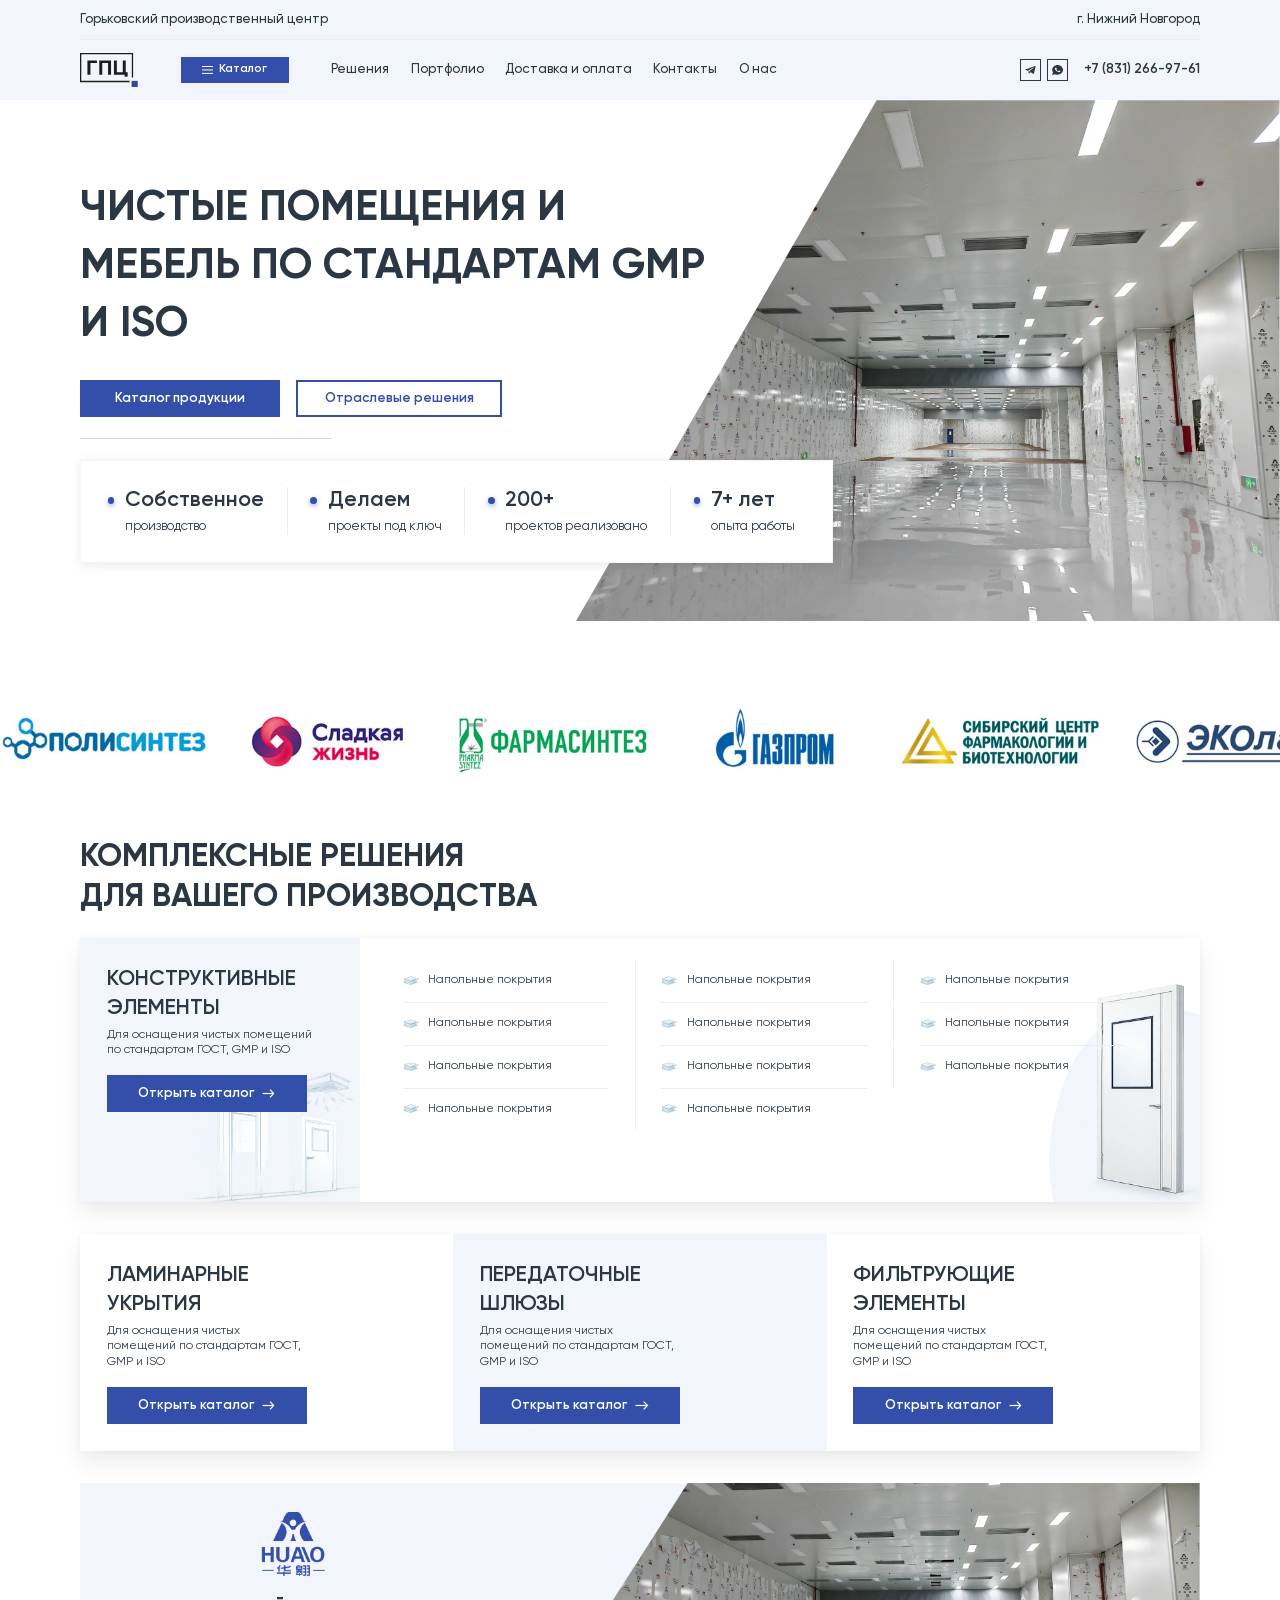
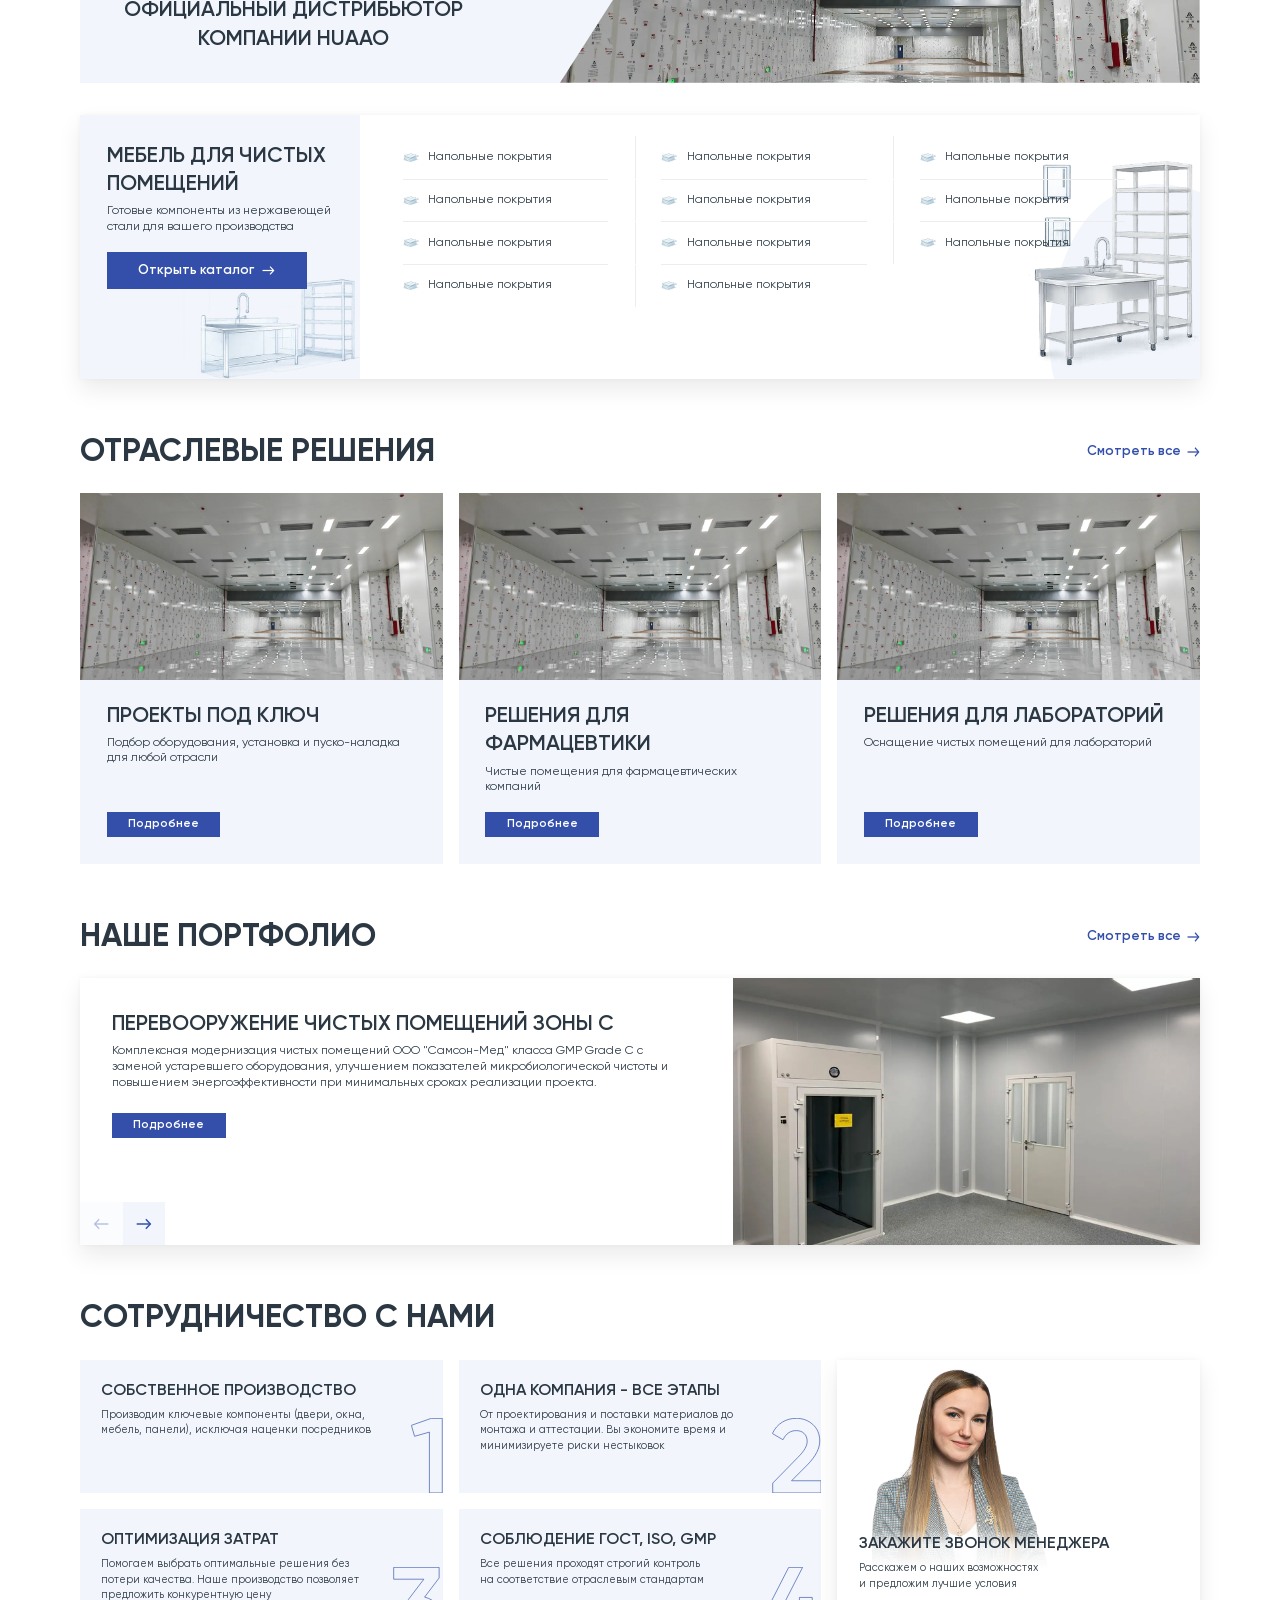
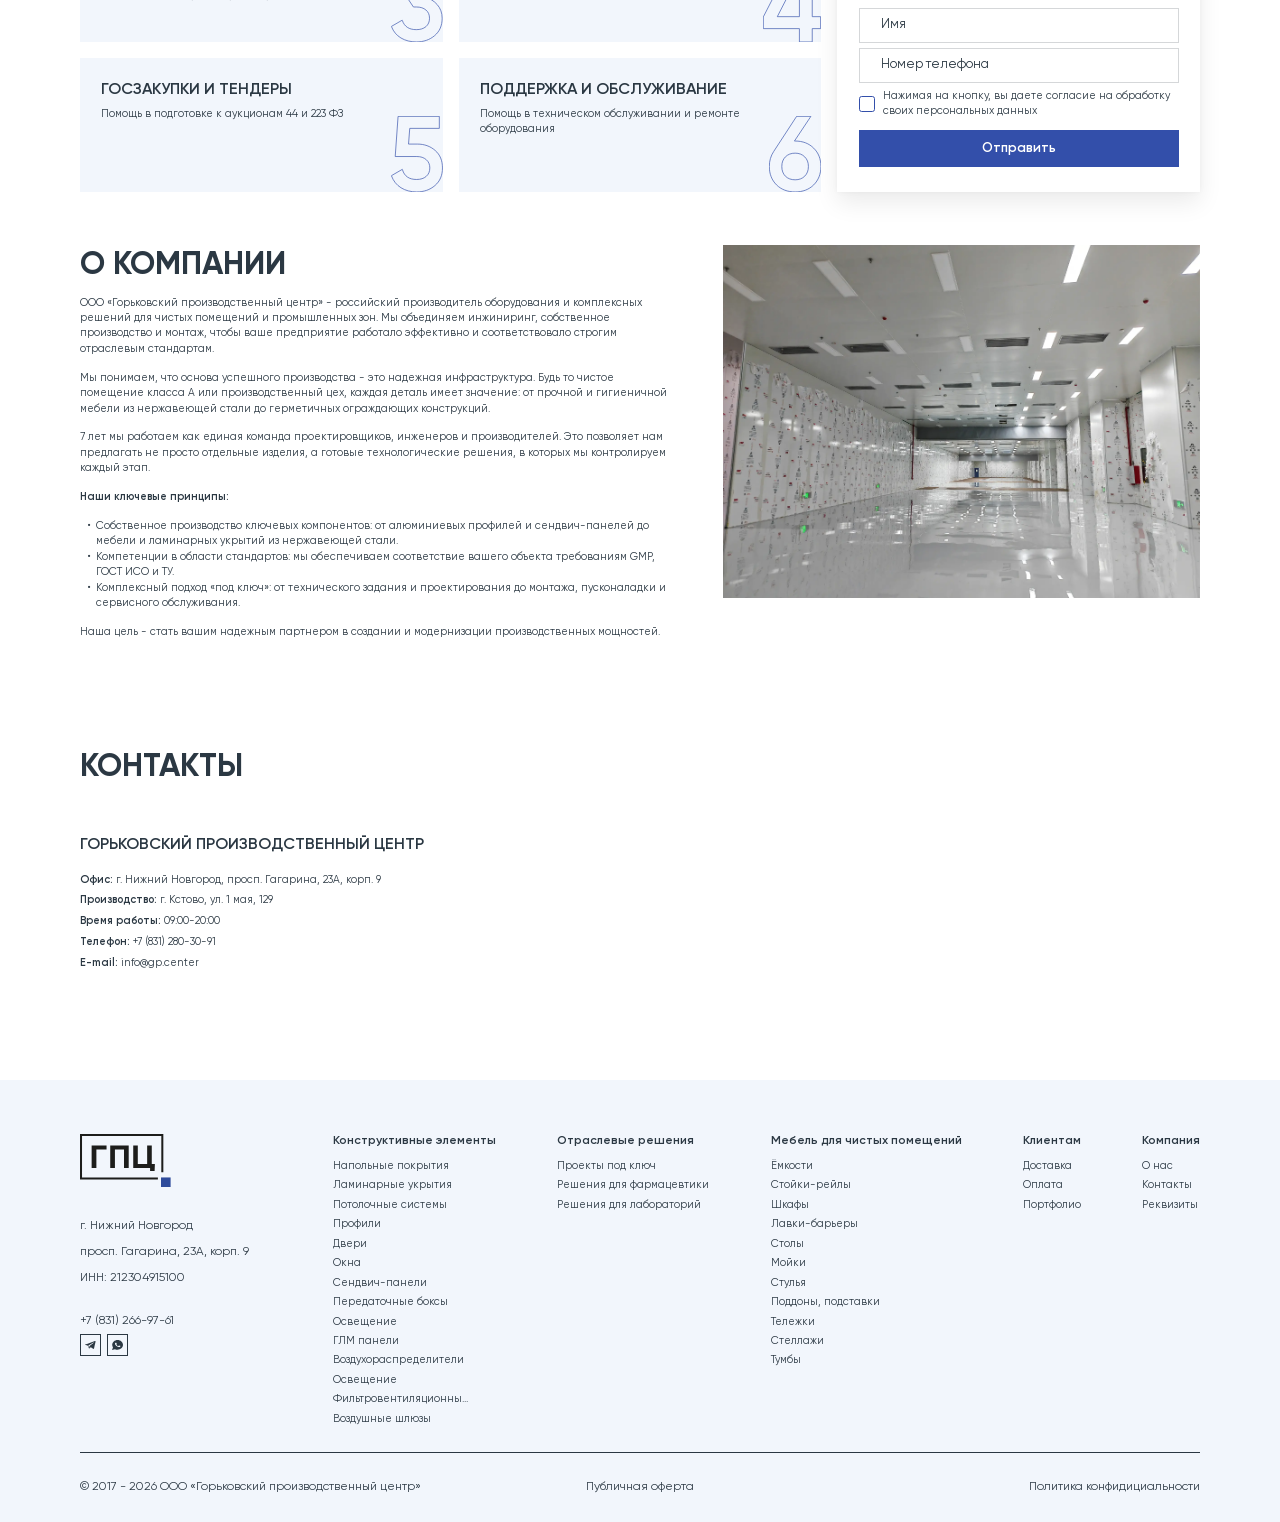
==== commit 667f048f: "fixed bugs" ====
--- a/index.html
+++ b/index.html
@@ -40,43 +40,325 @@
                         <div class="m-menu">
                             <div class="m-menu__scroll _flex">
                                 <div class="header-catalog">
-                                    <div class="header-catalog__show m-btn-blue">
+                                    <div class="header-catalog__show _toggle-catalog m-btn-blue">
                                         <img src="img/burger.svg" alt="">
                                         <span class="text18 text20-tablet">Каталог</span>
                                     </div>
-                                    <div class="header-catalog__hidden">
-                                        <ul class="menu">
-                                            <li class="menu-item menu-item-has-children">
-                                                <a href="#">Конструктивные элементы</a>
-                                                <ul class="sub-menu">
-                                                    <li class="menu-item">
-                                                        <a href="">Проекты под ключ</a>
-                                                    </li>
-                                                </ul>
-                                            </li>
-                                            <li class="menu-item menu-item-has-children">
-                                                <a href="#">Отраслевые решения</a>
-                                                <ul class="sub-menu">
-                                                    <li class="menu-item">
-                                                        <a href="">Проекты под ключ</a>
-                                                    </li>
-                                                    <li class="menu-item">
-                                                        <a href="">Решения для фармацевтики</a>
-                                                    </li>
-                                                    <li class="menu-item">
-                                                        <a href="">Решения для лабораторий</a>
-                                                    </li>
-                                                </ul>
-                                            </li>
-                                            <li class="menu-item menu-item-has-children">
-                                                <a href="#">Мебель для чистых помещений</a>
-                                                <ul class="sub-menu">
-                                                    <li class="menu-item">
-                                                        <a href="">Проекты под ключ</a>
-                                                    </li>
-                                                </ul>
-                                            </li>
-                                        </ul>
+                                    <div class="catalog-menu">
+                                        <div class="catalog-menu__bg _toggle-catalog"></div>
+                                        <div class="catalog-menu__modal">
+                                            <button class="catalog-menu__close _toggle-catalog">
+                                                <img src="img/close.svg" alt="">
+                                            </button>
+                                            <div class="catalog-menu__inner">
+                                                <div class="menu-group">
+                                                    <div class="menu-group__col">
+                                                        <div class="h4">
+                                                            Конструктивные
+                                                            элементы
+                                                        </div>
+                                                    </div>
+                                                    <div class="menu-group__col2">
+                                                        <div class="solution-category__items">
+                                                            <a href="" class="solution-item">
+                                                                <div class="solution-item__icon">
+                                                                    <img src="img/solution-icon.webp" alt="">
+                                                                </div>
+                                                                <div class="solution-item__text">
+                                                                    <span class="text18">
+            Напольные покрытия
+        </span>
+                                                                </div>
+                                                            </a>
+                                                            <a href="" class="solution-item">
+                                                                <div class="solution-item__icon">
+                                                                    <img src="img/solution-icon.webp" alt="">
+                                                                </div>
+                                                                <div class="solution-item__text">
+                                                                    <span class="text18">
+            Напольные покрытия
+        </span>
+                                                                </div>
+                                                            </a>
+                                                            <a href="" class="solution-item">
+                                                                <div class="solution-item__icon">
+                                                                    <img src="img/solution-icon.webp" alt="">
+                                                                </div>
+                                                                <div class="solution-item__text">
+                                                                    <span class="text18">
+            Напольные покрытия
+        </span>
+                                                                </div>
+                                                            </a>
+                                                            <a href="" class="solution-item">
+                                                                <div class="solution-item__icon">
+                                                                    <img src="img/solution-icon.webp" alt="">
+                                                                </div>
+                                                                <div class="solution-item__text">
+                                                                    <span class="text18">
+            Напольные покрытия
+        </span>
+                                                                </div>
+                                                            </a>
+                                                            <a href="" class="solution-item">
+                                                                <div class="solution-item__icon">
+                                                                    <img src="img/solution-icon.webp" alt="">
+                                                                </div>
+                                                                <div class="solution-item__text">
+                                                                    <span class="text18">
+            Напольные покрытия
+        </span>
+                                                                </div>
+                                                            </a>
+                                                            <a href="" class="solution-item">
+                                                                <div class="solution-item__icon">
+                                                                    <img src="img/solution-icon.webp" alt="">
+                                                                </div>
+                                                                <div class="solution-item__text">
+                                                                    <span class="text18">
+            Напольные покрытия
+        </span>
+                                                                </div>
+                                                            </a>
+                                                            <a href="" class="solution-item">
+                                                                <div class="solution-item__icon">
+                                                                    <img src="img/solution-icon.webp" alt="">
+                                                                </div>
+                                                                <div class="solution-item__text">
+                                                                    <span class="text18">
+            Напольные покрытия
+        </span>
+                                                                </div>
+                                                            </a>
+                                                            <a href="" class="solution-item">
+                                                                <div class="solution-item__icon">
+                                                                    <img src="img/solution-icon.webp" alt="">
+                                                                </div>
+                                                                <div class="solution-item__text">
+                                                                    <span class="text18">
+            Напольные покрытия
+        </span>
+                                                                </div>
+                                                            </a>
+                                                            <a href="" class="solution-item">
+                                                                <div class="solution-item__icon">
+                                                                    <img src="img/solution-icon.webp" alt="">
+                                                                </div>
+                                                                <div class="solution-item__text">
+                                                                    <span class="text18">
+            Напольные покрытия
+        </span>
+                                                                </div>
+                                                            </a>
+                                                            <a href="" class="solution-item">
+                                                                <div class="solution-item__icon">
+                                                                    <img src="img/solution-icon.webp" alt="">
+                                                                </div>
+                                                                <div class="solution-item__text">
+                                                                    <span class="text18">
+            Напольные покрытия
+        </span>
+                                                                </div>
+                                                            </a>
+                                                            <a href="" class="solution-item">
+                                                                <div class="solution-item__icon">
+                                                                    <img src="img/solution-icon.webp" alt="">
+                                                                </div>
+                                                                <div class="solution-item__text">
+                                                                    <span class="text18">
+            Напольные покрытия
+        </span>
+                                                                </div>
+                                                            </a>
+                                                            <a href="" class="solution-item">
+                                                                <div class="solution-item__icon">
+                                                                    <img src="img/solution-icon.webp" alt="">
+                                                                </div>
+                                                                <div class="solution-item__text">
+                                                                    <span class="text18">
+            Напольные покрытия
+        </span>
+                                                                </div>
+                                                            </a>
+                                                            <a href="" class="solution-item">
+                                                                <div class="solution-item__icon">
+                                                                    <img src="img/solution-icon.webp" alt="">
+                                                                </div>
+                                                                <div class="solution-item__text">
+                                                                    <span class="text18">
+            Напольные покрытия
+        </span>
+                                                                </div>
+                                                            </a>
+                                                            <a href="" class="solution-item">
+                                                                <div class="solution-item__icon">
+                                                                    <img src="img/solution-icon.webp" alt="">
+                                                                </div>
+                                                                <div class="solution-item__text">
+                                                                    <span class="text18">
+            Напольные покрытия
+        </span>
+                                                                </div>
+                                                            </a>
+                                                        </div>
+                                                    </div>
+                                                </div>
+                                                <div class="menu-group">
+                                                    <div class="menu-group__col">
+                                                        <div class="h4">
+                                                            Мебель <br>
+                                                для чистых помещений
+                                                        </div>
+                                                    </div>
+                                                    <div class="menu-group__col2">
+                                                        <div class="solution-category__items">
+                                                            <a href="" class="solution-item">
+                                                                <div class="solution-item__icon">
+                                                                    <img src="img/solution-icon.webp" alt="">
+                                                                </div>
+                                                                <div class="solution-item__text">
+                                                                    <span class="text18">
+            Напольные покрытия
+        </span>
+                                                                </div>
+                                                            </a>
+                                                            <a href="" class="solution-item">
+                                                                <div class="solution-item__icon">
+                                                                    <img src="img/solution-icon.webp" alt="">
+                                                                </div>
+                                                                <div class="solution-item__text">
+                                                                    <span class="text18">
+            Напольные покрытия
+        </span>
+                                                                </div>
+                                                            </a>
+                                                            <a href="" class="solution-item">
+                                                                <div class="solution-item__icon">
+                                                                    <img src="img/solution-icon.webp" alt="">
+                                                                </div>
+                                                                <div class="solution-item__text">
+                                                                    <span class="text18">
+            Напольные покрытия
+        </span>
+                                                                </div>
+                                                            </a>
+                                                            <a href="" class="solution-item">
+                                                                <div class="solution-item__icon">
+                                                                    <img src="img/solution-icon.webp" alt="">
+                                                                </div>
+                                                                <div class="solution-item__text">
+                                                                    <span class="text18">
+            Напольные покрытия
+        </span>
+                                                                </div>
+                                                            </a>
+
+                                                            <a href="" class="solution-item">
+                                                                <div class="solution-item__icon">
+                                                                    <img src="img/solution-icon.webp" alt="">
+                                                                </div>
+                                                                <div class="solution-item__text">
+                                                                    <span class="text18">
+            Напольные покрытия
+        </span>
+                                                                </div>
+                                                            </a>
+                                                            <a href="" class="solution-item">
+                                                                <div class="solution-item__icon">
+                                                                    <img src="img/solution-icon.webp" alt="">
+                                                                </div>
+                                                                <div class="solution-item__text">
+                                                                    <span class="text18">
+            Напольные покрытия
+        </span>
+                                                                </div>
+                                                            </a>
+                                                            <a href="" class="solution-item">
+                                                                <div class="solution-item__icon">
+                                                                    <img src="img/solution-icon.webp" alt="">
+                                                                </div>
+                                                                <div class="solution-item__text">
+                                                                    <span class="text18">
+            Напольные покрытия
+        </span>
+                                                                </div>
+                                                            </a>
+                                                            <a href="" class="solution-item">
+                                                                <div class="solution-item__icon">
+                                                                    <img src="img/solution-icon.webp" alt="">
+                                                                </div>
+                                                                <div class="solution-item__text">
+                                                                    <span class="text18">
+            Напольные покрытия
+        </span>
+                                                                </div>
+                                                            </a>
+
+                                                            <a href="" class="solution-item">
+                                                                <div class="solution-item__icon">
+                                                                    <img src="img/solution-icon.webp" alt="">
+                                                                </div>
+                                                                <div class="solution-item__text">
+                                                                    <span class="text18">
+            Напольные покрытия
+        </span>
+                                                                </div>
+                                                            </a>
+                                                            <a href="" class="solution-item">
+                                                                <div class="solution-item__icon">
+                                                                    <img src="img/solution-icon.webp" alt="">
+                                                                </div>
+                                                                <div class="solution-item__text">
+                                                                    <span class="text18">
+            Напольные покрытия
+        </span>
+                                                                </div>
+                                                            </a>
+                                                            <a href="" class="solution-item">
+                                                                <div class="solution-item__icon">
+                                                                    <img src="img/solution-icon.webp" alt="">
+                                                                </div>
+                                                                <div class="solution-item__text">
+                                                                    <span class="text18">
+            Напольные покрытия
+        </span>
+                                                                </div>
+                                                            </a>
+                                                            <a href="" class="solution-item">
+                                                                <div class="solution-item__icon">
+                                                                    <img src="img/solution-icon.webp" alt="">
+                                                                </div>
+                                                                <div class="solution-item__text">
+                                                                    <span class="text18">
+            Напольные покрытия
+        </span>
+                                                                </div>
+                                                            </a>
+                                                        </div>
+                                                    </div>
+                                                </div>
+                                                <div class="catalog-menu__links">
+                                                    <a href="" class="catalog-menu__link">
+                                                        <span class="h4">
+                                                    Конструктивные <br>
+                                                    элементы
+                                                </span>
+                                                    </a>
+                                                    <a href="" class="catalog-menu__link">
+                                                        <span class="h4">
+                                                    Передаточные <br>
+                                                    шлюзы
+                                                </span>
+                                                    </a>
+                                                    <a href="" class="catalog-menu__link">
+                                                        <span class="h4">
+                                                    Фильтрующие <br>
+                                                    элементы
+                                                </span>
+                                                    </a>
+                                                </div>
+                                            </div>
+                                        </div>
                                     </div>
                                 </div>
                                 <nav class="nav">
@@ -642,6 +924,8 @@
                         </div>
                     </div>
                 </div>
+
+
             </div>
 
             <div class="sector-solutions m-section">
@@ -902,6 +1186,19 @@
                                     </div>
                                     <input class="wpcf7-form-control wpcf7-submit has-spinner" type="submit" value="Отправить" disabled="">
                                 </form>
+
+                                <div class="m-form__success form-thank">
+                                    <img class="form-thank__icon" src="img/check2.svg" alt="">
+                                    <div class="form-thank__content">
+                                        <div class="h3">
+                                            Спасибо, мы получили
+                                            вашу заявку
+                                        </div>
+                                        <div class="text18 text14-tablet">
+                                            Мы свяжемся с вами в рабочее время
+                                        </div>
+                                    </div>
+                                </div>
                             </div>
                         </div>
                     </div>
@@ -940,7 +1237,7 @@
                 </div>
             </div>
 
-            <div class="main-contacts m-section">
+            <div class="main-contacts m-section _pb0-mob">
                 <div class="container">
                     <div class="main-contacts__grid">
                         <div class="main-contacts__col">
@@ -997,6 +1294,8 @@
                                     map.geoObjects.add(placemark);
                                 }
                             </script>
+
+
                         </div>
                     </div>
                 </div>
--- a/css/style.min.css
+++ b/css/style.min.css
@@ -1,2 +1,2 @@
-@font-face{font-family:Gilroy;src:url(../fonts/Gilroy-Regular.woff) format("woff"),url(../fonts/Gilroy-Regular.woff2) format("woff2");font-weight:400;font-style:normal;font-display:swap}@font-face{font-family:Gilroy;src:url(../fonts/Gilroy-Medium.woff) format("woff"),url(../fonts/Gilroy-Medium.woff2) format("woff2");font-weight:500;font-style:normal;font-display:swap}@font-face{font-family:Gilroy;src:url(../fonts/Gilroy-Semibold.woff) format("woff"),url(../fonts/Gilroy-Semibold.woff2) format("woff2");font-weight:600;font-style:normal;font-display:swap}@font-face{font-family:Gilroy;src:url(../fonts/Gilroy-Bold.woff) format("woff"),url(../fonts/Gilroy-Bold.woff2) format("woff2");font-weight:700;font-style:normal;font-display:swap}*,::after,::before{margin:0;padding:0;-webkit-box-sizing:border-box;box-sizing:border-box;-webkit-font-smoothing:antialiased!important;-webkit-tap-highlight-color:transparent;outline:0!important}h1,h2,h3,h4,h5,h6{font-weight:400}a,body,div,form,h1,h2,h3,h4,h5,li,p,ul{margin:0;padding:0;border:0;text-decoration:none;line-height:1}button,input,textarea{outline:0!important;-webkit-transition:.125s;-o-transition:.125s;transition:.125s;font-family:inherit}input:active,input[type=checkbox]:focus,input[type=file]:focus,input[type=radio]:focus,input[type=text]:focus{outline:0!important}::-webkit-input-placeholder{color:#222}::-moz-placeholder{color:#222}:-moz-placeholder{color:#222}:-ms-input-placeholder{color:#222}input::-webkit-inner-spin-button,input::-webkit-outer-spin-button{-webkit-appearance:none;margin:0}input[type=number]{-moz-appearance:textfield}html{height:100%;scroll-behavior:smooth;width:100%}svg{-ms-flex-negative:0;flex-shrink:0;height:auto}circle,path,rect,svg{-webkit-transition:.3s;-o-transition:.3s;transition:.3s}a{color:inherit;text-decoration:none;-webkit-transition:.3s;-o-transition:.3s;transition:.3s}a:focus,a:hover{text-decoration:none}li,ul{margin:0;padding:0;list-style:none}i{line-height:100%}fieldset{min-width:0;padding:0;margin:0;border:0}button{cursor:pointer;border:none;outline:0;-webkit-box-sizing:border-box;box-sizing:border-box;-webkit-transition:.3s;-o-transition:.3s;transition:.3s;background-color:inherit;font-size:1em;color:#303030}.swiper-button-next,.swiper-button-prev{z-index:2}.swiper-button-next::after,.swiper-button-prev::after{display:none}img{-webkit-user-select:none;-moz-user-select:none;-o-user-select:none;-ms-user-select:none;user-select:none;-ms-flex-negative:0;flex-shrink:0}html.fixed-body{overflow-y:hidden}.wrapper{min-height:100vh;display:-webkit-box;display:-ms-flexbox;display:flex;-webkit-box-orient:vertical;-webkit-box-direction:normal;-ms-flex-direction:column;flex-direction:column;-ms-flex-negative:0;flex-shrink:0}.content{-webkit-box-flex:1;-ms-flex-positive:1;flex-grow:1;display:-webkit-box;display:-ms-flexbox;display:flex;-webkit-box-orient:vertical;-webkit-box-direction:normal;-ms-flex-direction:column;flex-direction:column;width:100%}.m-page{width:calc(100vw - (100vw - 100%));overflow-x:hidden;font-family:Gilroy,sans-serif;font-weight:400;color:#2b3843;font-size:16px}@media screen and (max-width:1920px){.m-page{font-size:.8333333333vw}}.m-page.fixed-body,.m-page.fixed-body2{overflow-y:hidden;padding-right:var(--scrollWidth)}.container{max-width:1920px;width:100%;margin:0 auto;padding:0 7.5em}a:hover{color:#334faa}@media screen and (max-width:992px){.m-page{font-size:2.0833333333vw}.container{padding:0 1em}}@media screen and (max-width:576px){.m-page{font-size:4.4444444444vw}}._no-wrap{white-space:nowrap}.text-center{text-align:center}.caps-text{text-transform:uppercase}.underline-text{text-decoration:underline}.h1,.h2{font-weight:700;text-transform:uppercase}.h1{font-size:4em;line-height:135%}.h2{font-size:3em;line-height:125%}.h3,.h4,.h5{line-height:135%;font-weight:600;text-transform:uppercase}.h3{font-size:2em}.h4{font-size:1.5em}.h5{font-size:1.25em}.text32{font-size:2em;line-height:130%}.text24{font-size:1.25em;line-height:145%}.text20{font-size:1.25em;line-height:130%}.text19{font-size:1.1875em;line-height:120%}.text18{font-size:1.125em;line-height:130%}.text17{font-size:1.0625em;line-height:120%}.text16{font-size:1em;line-height:145%}.text15{font-size:.9375em;line-height:120%}.text14{font-size:.875em;line-height:130%}.text13{font-size:.8125em;line-height:120%}.text12{font-size:.75em;line-height:125%}.text11{font-size:.6875em;line-height:120%}.text10{font-size:.625em;line-height:120%}.extra-bold-text{font-weight:800}.bold-text{font-weight:700}.semi-bold-text{font-weight:600}.medium-text{font-weight:500}.regular-text{font-weight:400}.light-text{font-weight:300}.italic-text{font-style:italic}.blue-night-text{color:#2b3843}.blue-text{color:#334faa}.m-btn,.wpcf7-submit{display:-webkit-box;display:-ms-flexbox;display:flex;-webkit-box-align:center;-ms-flex-align:center;align-items:center;-webkit-box-pack:center;-ms-flex-pack:center;justify-content:center;-webkit-transition:.225s ease-out;-o-transition:.225s ease-out;transition:.225s ease-out;padding:0 2.5em;height:3.5em;font-weight:600}.m-btn:focus,.wpcf7-submit:focus{-webkit-box-shadow:none;box-shadow:none}.m-btn img,.wpcf7-submit img{width:1.25em;margin:0 .75em}.m-btn img:first-child,.wpcf7-submit img:first-child{margin-left:0}.m-btn img:last-child,.wpcf7-submit img:last-child{margin-right:0}.m-btn span,.wpcf7-submit span{font-size:1.25em}.m-btn-blue,.wpcf7-submit{background-color:#334faa;color:#fff}.m-btn-blue:hover,.wpcf7-submit:hover{background-color:rgb(39.2307692308,60.7692307692,130.7692307692);color:#fff}.m-btn-blue-outline{border:2px solid #334faa;color:#334faa}.m-btn-blue-outline:hover{background-color:#334faa;color:#fff}.arrow-link{display:-webkit-box;display:-ms-flexbox;display:flex;-webkit-box-align:center;-ms-flex-align:center;align-items:center;color:#334faa;font-weight:600}.arrow-link:hover{color:#334faa;opacity:.9}.arrow-link span{font-size:1.25em;line-height:130%}.arrow-link img{width:1.25em;margin-left:.5em}@media screen and (max-width:992px){.h1,.h2{font-size:1.75em;line-height:135%}.h4,.text20-tablet{font-size:1.25em}.h3,.text24-tablet{font-size:1.5em}.text19-tablet{font-size:1.1875em}.text18-tablet{font-size:1.125em}.text17-tablet{font-size:1.0625em}.text16-tablet{font-size:1em}.text15-tablet{font-size:.9375em}.text14-tablet{font-size:.875em}.text13-tablet{font-size:.8125em}.text12-tablet{font-size:.75em}.text11-tablet{font-size:.6875em}.text10-tablet{font-size:.625em}.m-btn{height:3em}.m-btn span{font-size:1em}}.m-btn-small{padding:0 2em;height:2.375em}.m-btn-small span{font-size:1.125em}.fg{position:relative;margin:0}.fg label{display:block;font-size:.9375em;line-height:140%;margin-bottom:.375em}.fg label span{color:#334faa}.fg .nice-select,.fg input,.fg textarea{border-radius:0;border:1px solid #d5d7d9;padding:0 1.6em;height:2.6em;width:100%;font-size:1.25em;background-color:rgba(0,0,0,0);color:#2b3843}.fg .nice-select::-webkit-input-placeholder,.fg input::-webkit-input-placeholder,.fg textarea::-webkit-input-placeholder{color:#2b3843}.fg .nice-select::-moz-placeholder,.fg input::-moz-placeholder,.fg textarea::-moz-placeholder{color:#2b3843}.fg .nice-select:-ms-input-placeholder,.fg input:-ms-input-placeholder,.fg textarea:-ms-input-placeholder{color:#2b3843}.fg .nice-select::-ms-input-placeholder,.fg input::-ms-input-placeholder,.fg textarea::-ms-input-placeholder{color:#2b3843}.fg .nice-select::placeholder,.fg input::placeholder,.fg textarea::placeholder{color:#2b3843}.fg .nice-select:focus,.fg input:focus,.fg textarea:focus{border-color:#9ca0a0;-webkit-box-shadow:0 .25em .4375em 0 rgba(47,63,67,.03),0 .25em .3125em 0 rgba(0,0,0,.02) inset;box-shadow:0 .25em .4375em 0 rgba(47,63,67,.03),0 .25em .3125em 0 rgba(0,0,0,.02) inset}.fg .nice-select:disabled,.fg input:disabled,.fg textarea:disabled{pointer-events:none;background:#f6f6f6!important;color:rgba(0,0,0,.4)}.fg textarea{padding-top:1.19em;padding-bottom:1.19em;height:13.0625em;resize:vertical}.fg__field{position:relative}.fg .nice-select{display:-webkit-box;display:-ms-flexbox;display:flex;-webkit-box-align:center;-ms-flex-align:center;align-items:center;-webkit-box-pack:justify;-ms-flex-pack:justify;justify-content:space-between;border-radius:.1875em;white-space:nowrap;height:3.6875em;padding:0 0 0 1.25em}.fg .nice-select.disabled{pointer-events:none;background:#f6f6f6!important}.fg .nice-select.disabled .current{opacity:.4}.fg .nice-select.open{border-bottom-left-radius:0;border-bottom-right-radius:0}.fg .nice-select:focus{border:1px solid #303030}.fg .nice-select:before{content:"";-webkit-box-ordinal-group:4;-ms-flex-order:3;order:3;border-left:#303030;-ms-flex-negative:0;flex-shrink:0;width:3.6875em;height:3.6875em;background-image:url(../img/select-arrow.svg);background-size:.5em auto;background-repeat:no-repeat;background-position:center;margin-left:1em}.fg .nice-select .current{font-size:1em;line-height:157%}.fg .nice-select .list{margin-top:-1px;border-radius:0 0 .1875em .1875em;width:calc(100% + 2px);left:-1px;border:1px solid #303030;background:#fff;-webkit-box-shadow:none;box-shadow:none;max-height:14.875em;overflow-y:auto;z-index:5}.fg .nice-select .list::-webkit-scrollbar{width:.1875em;height:.1875em}.fg .nice-select .list::-webkit-scrollbar-track{background:rgba(0,0,0,0);border-radius:0}.fg .nice-select .list::-webkit-scrollbar-thumb{background:#000}.fg .nice-select .option{height:3.6875em;font-size:1em;line-height:157%;padding:.5em 1.25em;display:-webkit-box;display:-ms-flexbox;display:flex;-webkit-box-align:center;-ms-flex-align:center;align-items:center;color:#2b2b2b;border:none;border-bottom:1px solid #303030}.fg .nice-select .option:last-child{border-bottom:none}.fg .nice-select .option.disabled{display:none}.fg .nice-select .option.focus,.fg .nice-select .option.selected.focus,.fg .nice-select .option:hover{background-color:#334faa;border-color:#334faa;font-weight:400;color:#fff}.fg._error input,.fg._error textarea{border-color:#334faa;color:#334faa}.fg._error input::-webkit-input-placeholder,.fg._error textarea::-webkit-input-placeholder{color:#334faa}.fg._error input::-moz-placeholder,.fg._error textarea::-moz-placeholder{color:#334faa}.fg._error input:-ms-input-placeholder,.fg._error textarea:-ms-input-placeholder{color:#334faa}.fg._error input::-ms-input-placeholder,.fg._error textarea::-ms-input-placeholder{color:#334faa}.fg._error input::placeholder,.fg._error textarea::placeholder{color:#334faa}.fg._error .fg__error-text{display:block}.fg__error-text{margin-top:.375em;color:#334faa;display:none}.pass-toggle{position:absolute;bottom:1em;right:1.25em;width:1.25em;height:1.6875em;display:-webkit-box;display:-ms-flexbox;display:flex;-webkit-box-align:center;-ms-flex-align:center;align-items:center;-webkit-box-pack:center;-ms-flex-pack:center;justify-content:center}.pass-toggle svg{width:100%;height:auto}.pass-toggle._active g{opacity:1}.m-check,.m-radio{position:relative}.m-check input,.m-radio input{position:absolute;opacity:0;width:100%;height:100%;left:0;top:0;z-index:2;cursor:pointer}.m-check label,.m-radio label{position:relative;cursor:pointer;display:block;padding-left:2.125em;min-height:1.25em;padding-top:.0625em}.m-check label span,.m-radio label span{font-size:.8125em;line-height:140%}.m-check label:after,.m-check label:before,.m-radio label:after,.m-radio label:before{pointer-events:none}.m-check label:before,.m-radio label:before{content:"";position:absolute;z-index:1;left:0;top:0;border:1px solid #dadedf;width:1.25em;height:1.25em;background-size:0 auto;background-repeat:no-repeat;background-position:center;-webkit-transition:none;-o-transition:none;transition:none}.m-check label a,.m-radio label a{text-decoration:underline;position:relative;z-index:2}.m-check._big label,.m-radio._big label{padding-top:0}.m-check._big label span,.m-radio._big label span{font-size:1em;line-height:140%}.m-check._gray label,.m-radio._gray label{color:#6b6e72}.m-check._error input:not(:checked)~label:before,.m-radio._error input:not(:checked)~label:before{border-color:#ff1515}.m-check input:checked+label::before{background-color:#334faa;border-color:#334faa;background-size:.75em auto}.m-check label:before{border-radius:.1875em;background-image:url(../img/check2.svg)}.m-check._gray label{color:#787878}.m-radio input:checked~label:before{border:none;background-size:100% auto}.m-radio label:before{border-radius:50%;background-image:url(../img/radio.svg)}.m-radio label span{display:block;line-height:157%;color:#5b626c;margin-top:.125em}@media screen and (max-width:992px){.fg input{font-size:1em;padding:0 1em;height:3em}}.pagination{margin-top:3.75em}.pagination__items{display:-webkit-box;display:-ms-flexbox;display:flex;-webkit-box-pack:center;-ms-flex-pack:center;justify-content:center}.pagination__item{height:3.625em;min-width:3.625em;padding:0 1.25em;border-radius:.25em;border:1px solid #303030;display:-webkit-box;display:-ms-flexbox;display:flex;-webkit-box-align:center;-ms-flex-align:center;align-items:center;-webkit-box-pack:center;-ms-flex-pack:center;justify-content:center;margin:0 .3125em;font-weight:500}.pagination__item svg{width:1.0625em;height:auto}.pagination__item._active{pointer-events:none}.pagination__item._active,.pagination__item:hover{color:#fff;background-color:#303030;border-color:#303030}.pagination__item._active path,.pagination__item:hover path{fill:#fff}.pagination__item._btn{padding:0 1.5em}@media screen and (max-width:992px){.pagination{margin-top:1.875em}}@media screen and (max-width:576px){.pagination{margin-top:1.56em}.pagination ._hide-tablet{display:none}.pagination ._btn{width:2.8125em;padding:0}.pagination__item{height:2.8125em;min-width:2.8125em;padding:0 .875em}.pagination__item span{font-size:.875em}}.tabs{display:-webkit-box;display:-ms-flexbox;display:flex}.tab{height:3.5625em;padding:0 1.56em;display:-webkit-box;display:-ms-flexbox;display:flex;-webkit-box-align:center;-ms-flex-align:center;align-items:center;position:relative;text-transform:uppercase;font-weight:700;color:rgba(48,48,48,.8);-webkit-transition:.3s;-o-transition:.3s;transition:.3s}.tab:not(:last-child){margin:0 .94em 0 0}.tab:before{content:"";position:absolute;width:100%;height:2px;left:0;bottom:0;background-color:#334faa;opacity:0;-webkit-transition:inherit;-o-transition:inherit;transition:inherit}.tab span{font-size:.875em;line-height:120%}.tab:hover{background:#fbfbfb;cursor:pointer}.tab._active{background:#fbfbfb;pointer-events:none}.tab._active:before{opacity:1}.tab-content{display:none}.tab-content._active{display:block}.grid,.grid2,.grid3,.grid4,.grid5,.grid6{display:grid;gap:1.5em;grid-template-columns:100%}.grid2{grid-template-columns:repeat(2,calc(50% - .75em))}.grid3{grid-template-columns:repeat(3,calc(33.3333333333% - 1em))}.grid4{grid-template-columns:repeat(4,calc(25% - .9375em))}.grid5{grid-template-columns:repeat(5,calc(20% - 1em))}._mt48{margin-top:3em}._mt40{margin-top:2.5em}._mt32{margin-top:2em}._mt24{margin-top:1.5em}._mt20{margin-top:1.25em}._mt16{margin-top:1em}._mt12{margin-top:.75em}._mt10{margin-top:.625em}._mt8{margin-top:.5em}.slider{position:relative}.slider__wrap{overflow:hidden}.slider .swiper-container{width:calc(100% + 1.5em)}.slider .swiper-wrapper{-webkit-box-align:stretch;-ms-flex-align:stretch;align-items:stretch}.slider .swiper-slide{height:auto;padding-right:1.5em}.slider .swiper-nav{position:absolute;left:0;bottom:0;display:-webkit-box;display:-ms-flexbox;display:flex}.slider .swiper-button{position:static;margin:0}.swiper-button{width:4em;height:4em;display:-webkit-box;display:-ms-flexbox;display:flex;-webkit-box-align:center;-ms-flex-align:center;align-items:center;-webkit-box-pack:center;-ms-flex-pack:center;justify-content:center;background-color:#f2f6fc}.swiper-button img{width:1.5em}._flex,._flex-between,._flex-center{display:-webkit-box;display:-ms-flexbox;display:flex;-webkit-box-align:center;-ms-flex-align:center;align-items:center}._flex-between._start,._flex-center._start,._flex._start{-webkit-box-align:start;-ms-flex-align:start;align-items:flex-start}._flex-between{-webkit-box-pack:justify;-ms-flex-pack:justify;justify-content:space-between}._flex-center{-webkit-box-pack:center;-ms-flex-pack:center;justify-content:center}._scale-img{overflow:hidden}._scale-img:hover img{-webkit-transform:scale(1.05);-ms-transform:scale(1.05);transform:scale(1.05)}._scale-img img{-webkit-transition:.6s;-o-transition:.6s;transition:.6s}.m-backdrop{position:relative}.m-backdrop:after{content:"";position:absolute;top:0;left:0;width:100%;height:100%;background:rgba(0,0,0,.12);pointer-events:none;border-radius:inherit}.socials{display:-webkit-box;display:-ms-flexbox;display:flex;-webkit-box-align:center;-ms-flex-align:center;align-items:center}.socials__item{width:2em;height:2em;display:-webkit-box;display:-ms-flexbox;display:flex;-webkit-box-align:center;-ms-flex-align:center;align-items:center;-webkit-box-pack:center;-ms-flex-pack:center;justify-content:center;border:1px solid #2b3843}.socials__item:not(:last-child){margin:0 .5em 0 0}.socials__item img,.socials__item svg{width:1em;-webkit-transition:.3s;-o-transition:.3s;transition:.3s}.socials__item:hover{background-color:rgba(43,56,67,.1)}.qa-card{border-bottom:1px solid #d5d7d9}.qa-card:last-child{border-bottom:none}.qa-card._active .qa-card__btn img{-webkit-transform:rotate(-180deg);-ms-transform:rotate(-180deg);transform:rotate(-180deg)}.qa-card__show{cursor:pointer;display:-webkit-box;display:-ms-flexbox;display:flex;-webkit-box-align:center;-ms-flex-align:center;align-items:center;-webkit-box-pack:justify;-ms-flex-pack:justify;justify-content:space-between;padding-bottom:1.5em}.qa-card__btn{margin-left:1em;width:1.625em;display:-webkit-box;display:-ms-flexbox;display:flex;-webkit-box-align:center;-ms-flex-align:center;align-items:center;-webkit-box-pack:center;-ms-flex-pack:center;justify-content:center;-ms-flex-negative:0;flex-shrink:0}.qa-card__btn img{-webkit-transition:.3s;-o-transition:.3s;transition:.3s;width:100%}.qa-card__hidden{padding-bottom:1.5em;display:none}.qa-card__title{font-size:2em;line-height:130%;font-weight:500}.qa-card .text{font-size:1.5em}@media screen and (max-width:992px){.grid-tablet{grid-template-columns:100%}.grid-tablet2{grid-template-columns:repeat(2,calc(50% - .625em));gap:1.25em}._mt48-tablet{margin-top:3em}._mt40-tablet{margin-top:2.5em}._mt32-tablet{margin-top:2em}._mt24-tablet{margin-top:1.5em}._mt20-tablet{margin-top:1.25em}._mt16-tablet{margin-top:1em}._mt12-tablet{margin-top:.75em}._mt10-tablet{margin-top:.625em}._mt8-tablet{margin-top:.5em}.qa-card__show{padding-bottom:1em}.qa-card__btn{width:1.0625em}.qa-card__hidden{padding-bottom:1em}.qa-card__title{font-size:1.25em}.qa-card .text{font-size:1.125em}}:root{--vh:1vh}.breadcrumbs{padding:2.5em 0 3.75em;color:#303030}.breadcrumbs li{display:inline;position:relative}.breadcrumbs li:not(:first-child){margin-left:2.5em}.breadcrumbs li:not(:first-child):before{content:"";position:absolute;top:.4375em;right:100%;margin-right:1.125em;width:.375em;height:.375em;background-color:#303030;border-radius:50%}.breadcrumbs li:last-child{pointer-events:none}.breadcrumbs a,.breadcrumbs span{font-size:.875em;line-height:140%}@media screen and (max-width:992px){.breadcrumbs{padding:1.25em 1em;width:calc(100% + 2em);margin-left:-1em;overflow-x:auto;white-space:nowrap}}.modal-bg{position:fixed;top:0;left:0;width:100%;height:calc(100*var(--vh));background-color:#303030;opacity:.5}.modal{position:fixed;left:0;top:0;width:100%;height:calc(100*var(--vh));overflow-y:auto;z-index:80;opacity:0;pointer-events:none;padding:1em 0;text-align:center}.modal:after{content:"";display:inline-block;height:100%;vertical-align:middle;margin-right:-4px}.modal__dialog{text-align:left;vertical-align:middle;background:#fff;width:67em;max-width:calc(100% - 2em);position:relative;z-index:3;padding:3em;border-radius:1.5em;display:inline-block}.modal._active{opacity:1;pointer-events:unset}.modal._active .modal__bg{display:block}.modal__top{display:-webkit-box;display:-ms-flexbox;display:flex;-webkit-box-align:center;-ms-flex-align:center;align-items:center;-webkit-box-pack:justify;-ms-flex-pack:justify;justify-content:space-between}.modal .close-btn{position:absolute;top:1em;right:1em}.close-btn{width:1.5em;display:-webkit-box;display:-ms-flexbox;display:flex;-webkit-box-align:center;-ms-flex-align:center;align-items:center;-webkit-box-pack:center;-ms-flex-pack:center;justify-content:center;margin-left:1em;-ms-flex-negative:0;flex-shrink:0}.close-btn img,.close-btn svg{width:100%}.m-section{padding:2.5em 0}.m-section._first{padding-top:0}.m-section._last{padding-bottom:5em}.absolute-image{position:relative}.absolute-image img{position:absolute;top:0;left:0;width:100%;height:100%;-o-object-fit:cover;object-fit:cover}@media screen and (max-width:992px){.m-section{padding:1.875em 0}.m-section._last{padding-bottom:3.75em}}@media screen and (max-width:576px){.grid-mob{grid-template-columns:100%;gap:1.25em}.grid-mob-small{grid-template-columns:100%;gap:1em}._mt48-mob{margin-top:3em}._mt40-mob{margin-top:2.5em}._mt32-mob{margin-top:2em}._mt24-mob{margin-top:1.5em}._mt20-mob{margin-top:1.25em}._mt16-mob{margin-top:1em}._mt12-mob{margin-top:.75em}._mt10-mob{margin-top:.625em}._mt8-mob{margin-top:.5em}.m-section__top{-webkit-box-orient:vertical;-webkit-box-direction:normal;-ms-flex-direction:column;flex-direction:column;-webkit-box-align:start;-ms-flex-align:start;align-items:flex-start;gap:.5em}}.header{position:relative;z-index:10;background-color:#f2f6fc}.header__top{padding:1em 0;border-bottom:1px solid #ededed;font-weight:500}.header__logo{display:block;-ms-flex-negative:0;flex-shrink:0;width:5.45em;margin-right:4em}.header__logo img{width:100%;display:block}.header__bottom{padding:1.25em 0;display:-webkit-box;display:-ms-flexbox;display:flex;-webkit-box-align:center;-ms-flex-align:center;align-items:center}.header-contacts{margin-left:auto;display:-webkit-box;display:-ms-flexbox;display:flex;-webkit-box-align:center;-ms-flex-align:center;align-items:center;gap:1.5em}.nav{font-weight:500}.nav ul{display:-webkit-box;display:-ms-flexbox;display:flex;gap:1.5em 2em}.nav a{font-size:1.25em;line-height:145%}.header-catalog{margin-right:4em;position:relative}.header-catalog__show{padding:0 2em;height:2.375em;display:-webkit-box;display:-ms-flexbox;display:flex;-webkit-box-align:center;-ms-flex-align:center;align-items:center;-webkit-box-pack:center;-ms-flex-pack:center;justify-content:center;font-weight:600;position:relative}.header-catalog__show:hover{background-color:rgb(39.2307692308,60.7692307692,130.7692307692);cursor:pointer}.header-catalog__show img{width:1em;margin-right:.625em}@media screen and (min-width:993px){.header-catalog:hover .header-catalog__show:before{pointer-events:unset}.header-catalog:hover .header-catalog__hidden{opacity:1;pointer-events:unset}.header-catalog__show{position:relative}.header-catalog__show:before{content:"";position:absolute;width:100%;height:1.1em;left:0;top:99%;pointer-events:none}.header-catalog__hidden{position:absolute;top:100%;left:0;margin-top:1em;background:#fff;-webkit-box-shadow:0 0 5.6px 0 rgba(0,0,0,.04),0 11.2px 22.4px 0 rgba(0,0,0,.08);box-shadow:0 0 5.6px 0 rgba(0,0,0,.04),0 11.2px 22.4px 0 rgba(0,0,0,.08);min-width:24.5em;opacity:0;pointer-events:none}.footer__bottom-col2{text-align:center}.footer__bottom-col3{text-align:right}}.menu>li{padding:1em;border-bottom:1px solid #ededed}.menu>li:last-child{border-bottom:none}.menu>li>a{padding:0 1.33em;display:-webkit-box;display:-ms-flexbox;display:flex;-webkit-box-align:center;-ms-flex-align:center;align-items:center;-webkit-box-pack:justify;-ms-flex-pack:justify;justify-content:space-between;font-size:1.125em;line-height:140%;font-weight:600;background-image:url(../img/arrow-bottom5.svg),url(../img/arrow-top.svg);background-size:.78em auto,0 auto;background-position:right 1.33em center;background-repeat:no-repeat}.menu>li>a:hover{color:#303030}.menu-item._open>a{padding:.89em 1.33em;background-color:#334faa;color:#fff;background-size:0 auto,.78em auto}.menu-item._open>a:hover{color:#fff}.menu-item._open .sub-menu{display:block}.sub-menu{display:none;margin-top:-1em;padding:.75em 1.5em 1em;background-color:#334faa;color:#fff}.sub-menu li{margin-bottom:.5em}.sub-menu li:last-child{margin-bottom:0}.sub-menu a{font-size:1em;line-height:140%}.sub-menu a:hover{color:#fff}.burger{display:none}@media screen and (max-width:992px){.header._open .m-menu{pointer-events:unset;opacity:1}.header._open .burger ._view1{opacity:0}.header._open .burger ._view2{opacity:1}.header__inner{position:relative}.header__top{height:3.5em;padding:0}.header__logo{width:auto;margin:0}.header__logo img{width:auto;height:2.5em}.header__bottom{padding:0;height:3.75em;-webkit-box-pack:justify;-ms-flex-pack:justify;justify-content:space-between}.header__title{position:absolute;left:5em;bottom:0;height:3.75em;display:-webkit-box;display:-ms-flexbox;display:flex;-webkit-box-align:center;-ms-flex-align:center;align-items:center;width:11.25em;padding-bottom:.5em}.header-contacts{position:absolute;top:0;right:0;height:3.5em}.header-contacts__phone{display:none}.m-menu{position:fixed;bottom:0;left:0;width:100%;height:calc(100*var(--vh) - 7.5em);overflow-y:auto;background-color:#fff;z-index:10;opacity:0;pointer-events:none}.m-menu__scroll{height:100%;overflow-y:auto;display:block;padding-top:1.5em}.burger{display:-webkit-box;display:-ms-flexbox;display:flex;-webkit-box-align:center;-ms-flex-align:center;align-items:center;-webkit-box-pack:center;-ms-flex-pack:center;justify-content:center;position:relative;width:2.375em;height:2.375em}.burger img{width:1.125em;position:absolute;top:50%;left:50%;-webkit-transform:translate(-50%,-50%);-ms-transform:translate(-50%,-50%);transform:translate(-50%,-50%);-webkit-transition:.3s;-o-transition:.3s;transition:.3s}.burger ._view2{opacity:0}.nav{padding:1.5em 1em}.nav ul{-webkit-box-orient:vertical;-webkit-box-direction:normal;-ms-flex-direction:column;flex-direction:column;-webkit-box-align:start;-ms-flex-align:start;align-items:flex-start}.header-catalog{margin-right:0;border-bottom:1px solid #ededed}.header-catalog__show{padding:0 1em;height:3.5em;-webkit-box-pack:unset;-ms-flex-pack:unset;justify-content:unset;pointer-events:none}.header-catalog__show img{display:none}.menu>li{padding:1em .5em}}.footer{padding:5em 0 2.5em;background-color:#f2f6fc}.footer__top{display:grid;grid-template-columns:21.75em calc(100% - 23.75em);gap:2em}.footer__top-col2{display:-webkit-box;display:-ms-flexbox;display:flex;-webkit-box-pack:justify;-ms-flex-pack:justify;justify-content:space-between;gap:2em}.footer__logo{display:block;width:8.5em;margin-bottom:3em}.footer__logo img{width:100%;display:block}.footer__logo span{display:none}.footer__info{display:grid;grid-template-columns:100%;gap:1em}.footer .socials{margin-top:.5em}.footer__bottom{padding-top:2.5em;margin-top:2.5em;border-top:1px solid #2b3843;display:grid;grid-template-columns:repeat(3,1fr);gap:1em}.footer-nav__bottom{margin-top:1em}@media screen and (min-width:993px){.footer-nav__bottom{display:block!important}.solution-item:nth-child(10)~.solution-item:before{display:none}}.footer-nav ul{display:grid;grid-template-columns:100%;gap:.625em}.footer-nav ul a{font-size:1em;line-height:120%}.mob-footer{display:none}@media screen and (max-width:992px){.footer{padding:2em 0 4em}.footer__top{grid-template-columns:100%;padding-top:4.44em;position:relative}.footer__top-col2{display:block;-webkit-box-ordinal-group:0;-ms-flex-order:-1;order:-1}.footer__logo{position:absolute;top:0;left:0;width:100%;max-width:19em;display:-webkit-box;display:-ms-flexbox;display:flex;-webkit-box-align:center;-ms-flex-align:center;align-items:center}.footer__logo img{width:4.25em;margin-right:.75em}.footer__logo span{display:block}.footer__info{gap:.5em}.footer__bottom{grid-template-columns:100%;text-align:center;padding-top:2em;margin-top:2em}.footer-nav{padding:1.5em 0;border-top:1px solid #dddfe5}.footer-nav._open .footer-nav__top:after{-webkit-transform:rotate(-180deg);-ms-transform:rotate(-180deg);transform:rotate(-180deg)}.footer-nav:last-child{border-bottom:1px solid #dddfe5}.footer-nav__top{cursor:pointer;display:-webkit-box;display:-ms-flexbox;display:flex;-webkit-box-align:center;-ms-flex-align:center;align-items:center;-webkit-box-pack:justify;-ms-flex-pack:justify;justify-content:space-between}.footer-nav__top:after{content:"";background-image:url(../img/arrow-bottom2.svg);background-size:100% auto;background-repeat:no-repeat;background-position:center;width:.875em;height:.875em;-webkit-transition:.3s;-o-transition:.3s;transition:.3s}.footer-nav__bottom{display:none}.footer-nav ul{gap:1em}.mob-footer{position:fixed;left:0;bottom:0;width:100%;padding:.5em 1em;background-color:#334faa;color:#fff;display:-webkit-box;display:-ms-flexbox;display:flex;-webkit-box-align:center;-ms-flex-align:center;align-items:center;-webkit-box-pack:justify;-ms-flex-pack:justify;justify-content:space-between;z-index:9}.mob-footer__badge{position:absolute;top:0;left:1em;font-weight:500;padding:0 .625em;height:.875em;display:-webkit-box;display:-ms-flexbox;display:flex;-webkit-box-align:center;-ms-flex-align:center;align-items:center;background-color:#f07c16}.mob-footer__badge span{font-size:.5em}.mob-footer__nav{-webkit-box-flex:1;-ms-flex-positive:1;flex-grow:1;-webkit-box-pack:justify;-ms-flex-pack:justify;justify-content:space-between;margin-left:.75em;gap:.5em}.mob-footer__phone{white-space:nowrap;min-width:40%}.mob-footer__phone:hover{color:#fff}.mob-footer__btn{display:-webkit-box;display:-ms-flexbox;display:flex;-webkit-box-align:center;-ms-flex-align:center;align-items:center;-webkit-box-orient:vertical;-webkit-box-direction:normal;-ms-flex-direction:column;flex-direction:column;color:#fff;font-weight:500}.mob-footer__btn:hover{color:#fff}.mob-footer__btn i{height:1.625em;display:-webkit-box;display:-ms-flexbox;display:flex;-webkit-box-align:center;-ms-flex-align:center;align-items:center;-webkit-box-pack:center;-ms-flex-pack:center;justify-content:center;margin-bottom:.25em}.mob-footer__btn i img{max-height:100%;min-height:.875em}.mob-footer__btn span{font-size:.75em}}.text{display:grid;grid-template-columns:100%;gap:.5em;font-size:1em;line-height:145%}.text h1,.text h2,.text h3,.text h4,.text h5,.text h6{font-weight:600}.text h1{font-size:2em}.text h2{font-size:1.8em}.text h3{font-size:1.6em}.text h4{font-size:1.4em}.text h5{font-size:1.2em}.text h6{font-size:1em}.text *{line-height:inherit}.text ol,.text ul{padding-left:.625em}.text ol li,.text ul li{position:relative;padding-left:.875em}.text ol li:before,.text ul li:before{position:absolute;top:0;left:0}.text ol{counter-reset:list;padding-left:0}.text ol li{counter-increment:list;padding-left:1.125em}.text ol li:before{content:counter(list) ". "}.text ul li:before{content:"•"}.text hr{display:block;opacity:0;margin:0;height:.5em}.text img{display:block;width:100%;border-radius:.75em}.text._big{font-size:1.25em;line-height:120%;gap:1em}.main__inner{position:relative}.main__col{padding:7.5em 0 4em;min-height:48.8125em;width:70.625em;max-width:100%;display:-webkit-box;display:-ms-flexbox;display:flex;-webkit-box-orient:vertical;-webkit-box-direction:normal;-ms-flex-direction:column;flex-direction:column;position:relative;z-index:2}.main__top{max-width:61.375em}.main__btn{min-width:18.75em;margin-right:1.5em}.main__btn:last-child{margin:0}.main__items{padding:2.5em;-webkit-box-shadow:1px 2px 10px 0 rgba(33,37,41,.1);box-shadow:1px 2px 10px 0 rgba(33,37,41,.1);border:1px solid #f6f6f6;background-color:#fff;display:-webkit-box;display:-ms-flexbox;display:flex}.main__img{position:absolute;right:-7.5em;top:0;height:48.8125em;width:66em;-o-object-fit:cover;object-fit:cover;-webkit-clip-path:polygon(99.94% 0,99.94% 100%,0 100%,42.7% 0);clip-path:polygon(99.94% 0,99.94% 100%,0 100%,42.7% 0)}.main-item{padding-right:2.125em;margin-right:2.125em;border-right:1px solid #ededed;display:-webkit-box;display:-ms-flexbox;display:flex}.main-item:last-child{border:none;padding:0;margin:0}.main-item:before{content:"";border-radius:.625em;background:#334faa;-webkit-box-shadow:0 2px 5px 0 rgba(0,56,209,.4);box-shadow:0 2px 5px 0 rgba(0,56,209,.4);width:.625em;height:.625em;-ms-flex-negative:0;flex-shrink:0;margin:.94em 1em 0 0}.main-item__content{display:grid;grid-template-columns:100%;gap:.25em}.marquee{overflow:hidden;width:100%}.marquee__track{display:-webkit-inline-box;display:-ms-inline-flexbox;display:inline-flex;-webkit-animation:20s linear infinite scroll;animation:20s linear infinite scroll}.client-item{width:20em;height:7.5em;display:-webkit-box;display:-ms-flexbox;display:flex;-webkit-box-align:center;-ms-flex-align:center;align-items:center;-webkit-box-pack:center;-ms-flex-pack:center;justify-content:center;margin-right:1em}.client-item img{max-width:100%;max-height:100%}@-webkit-keyframes scroll{from{-webkit-transform:translateX(0);transform:translateX(0)}to{-webkit-transform:translateX(-50%);transform:translateX(-50%)}}@keyframes scroll{from{-webkit-transform:translateX(0);transform:translateX(0)}to{-webkit-transform:translateX(-50%);transform:translateX(-50%)}}@media screen and (max-width:992px)and (min-width:577px){.main-item:nth-last-child(2){border-bottom:none;padding-bottom:0}}@media screen and (max-width:992px){.text._big{font-size:.875em;line-height:130%}.main__col{padding:3em 0 18em;min-height:unset}.main__top{max-width:61.375em}.main__bottom{margin-top:auto;padding-top:2.19em}.main__items{padding:1.5em;-ms-flex-wrap:wrap;flex-wrap:wrap;gap:1.5em}.main__img{width:100%;height:23.7em;right:-1em;top:unset;bottom:-3.75em}.main-item{width:calc(50% - .75em);padding:0 0 1.5em;margin:0;border-right:none;border-bottom:1px solid #ededed}.main-item:before{margin-top:.625em}.client-item{width:13.33em;height:5em;margin-right:.67em}}@media screen and (max-width:576px){.text{font-size:.875em}.main__col{padding-bottom:13em}.main__nav{display:block}.main__btn{min-width:unset;width:100%;margin:0 0 .5em}.main__img{width:38.1875em;height:28.3125em;right:-10.13em}.main-item{width:100%}}.main-solutions__top{max-width:45em}.main-solutions__items{display:grid;grid-template-columns:repeat(3,33.3333333333%);background:#fff;-webkit-box-shadow:0 0 5.6px 0 rgba(0,0,0,.04),0 11.2px 22.4px 0 rgba(0,0,0,.08);box-shadow:0 0 5.6px 0 rgba(0,0,0,.04),0 11.2px 22.4px 0 rgba(0,0,0,.08)}.main-solutions__items .solution-card:nth-child(odd){background-color:rgba(0,0,0,0)}.main-solutions__items .solution-card__content{max-width:18.75em}.solution-category{display:grid;grid-template-columns:26.25em calc(100% - 26.25em);background:#fff;-webkit-box-shadow:0 0 5.6px 0 rgba(0,0,0,.04),0 11.2px 22.4px 0 rgba(0,0,0,.08);box-shadow:0 0 5.6px 0 rgba(0,0,0,.04),0 11.2px 22.4px 0 rgba(0,0,0,.08);min-height:24.75em}.solution-category__col2{padding:2em 7em 2em 4em;background-image:url(../img/round.svg);background-position:right bottom;background-repeat:no-repeat;background-size:14.1875em auto;position:relative}.solution-category__img{position:absolute;bottom:0;right:0;max-width:16em;max-height:calc(100% - 2.5em);pointer-events:none}.solution-category__items{display:grid;grid-template-columns:repeat(3,calc(33.3333333333% - 3.3333333333em));grid-template-rows:repeat(5,4em);grid-auto-flow:column;gap:0 5em;position:relative;z-index:2}.solution-category__nav{display:none}.solution-card{padding:2.5em;height:100%;background-color:#f2f6fc;position:relative}.solution-card__content{position:relative;z-index:2}.solution-card__link{min-width:18.75em}.solution-card__img{position:absolute;right:0;bottom:0;width:17.75em}.solution-item{display:grid;grid-template-columns:1.5em calc(100% - 2.375em);gap:.875em;-webkit-box-align:center;-ms-flex-align:center;align-items:center;border-bottom:1px solid #ededed;position:relative}.solution-item:before{content:"";position:absolute;left:100%;top:0;height:100%;margin-left:2.5em;border-right:1px solid #ededed}@media screen and (min-width:993px){.solution-item:nth-child(5n){border-bottom:none}.solution-item:nth-child(15)~.solution-item{display:none}}.solution-item__icon{display:-webkit-box;display:-ms-flexbox;display:flex;-webkit-box-align:center;-ms-flex-align:center;align-items:center;-webkit-box-pack:center;-ms-flex-pack:center;justify-content:center}.solution-item__icon img{width:100%}.solution-item__text{white-space:nowrap;-o-text-overflow:ellipsis;text-overflow:ellipsis;overflow:hidden}.more-btn{display:-webkit-box;display:-ms-flexbox;display:flex;-webkit-box-align:center;-ms-flex-align:center;align-items:center;color:#334faa}.more-btn span{text-decoration:underline}.more-btn img{width:.875em;margin-left:.5em;-webkit-transition:.1s;-o-transition:.1s;transition:.1s}._toggle-more-parent._show-all .more-btn ._view1,.more-btn ._view2{display:none}._toggle-more-parent._show-all .more-btn ._view2{display:block}._toggle-more-parent._show-all .more-btn img{-webkit-transform:rotate(-180deg);-ms-transform:rotate(-180deg);transform:rotate(-180deg)}@media screen and (max-width:992px){.main-solutions__items{grid-template-columns:repeat(2,50%)}.main-solutions__items .solution-card{min-height:unset}.solution-category{grid-template-columns:100%;min-height:unset}.solution-category__col2{padding:.5em 1.5em 1.81em;background-image:unset}.solution-category__img{display:none}.solution-category__items{display:block}.solution-category__nav{display:-webkit-box;display:-ms-flexbox;display:flex;-webkit-box-align:center;-ms-flex-align:center;align-items:center;-webkit-box-pack:center;-ms-flex-pack:center;justify-content:center;margin-top:.25em}.solution-category:not(._show-all) .solution-item:nth-child(5)~.solution-item{display:none}.solution-card{padding:1.5em;min-height:21.25em}.solution-card__link{min-width:unset;width:100%}.solution-item{height:4em;border-top:1px solid #ededed;border-bottom:none}.solution-item:first-child{border-top:none}.solution-item:before{display:none}}@media screen and (max-width:576px){.main-solutions__items{grid-template-columns:100%}}.solution-card2{display:-webkit-box;display:-ms-flexbox;display:flex;-webkit-box-orient:vertical;-webkit-box-direction:normal;-ms-flex-direction:column;flex-direction:column;background-color:#f2f6fc}.solution-card2__img{position:relative;padding-bottom:51.5%;display:block}.solution-card2__img img{position:absolute;top:0;left:0;width:100%;height:100%;-o-object-fit:cover;object-fit:cover;border-radius:inherit}.solution-card2__content{-webkit-box-flex:1;-ms-flex-positive:1;flex-grow:1;display:-webkit-box;display:-ms-flexbox;display:flex;-webkit-box-orient:vertical;-webkit-box-direction:normal;-ms-flex-direction:column;flex-direction:column;padding:2em 2.5em 2.5em}.solution-card2__nav{padding-top:1.5em;margin-top:auto}.portfolio-slider{background-color:#fff;-webkit-box-shadow:0 0 5.6px 0 rgba(0,0,0,.04),0 11.2px 22.4px 0 rgba(0,0,0,.08);box-shadow:0 0 5.6px 0 rgba(0,0,0,.04),0 11.2px 22.4px 0 rgba(0,0,0,.08)}.portfolio-card{display:grid;grid-template-columns:calc(100% - 43.75em) 43.75em}.portfolio-card__col{padding:3em 4em 6em 3em}.portfolio-card__img{width:100%;display:block;min-height:100%;-o-object-fit:cover;object-fit:cover}.cooperate__col{grid-column:span 2}.cooperate__col2{position:relative;background-color:#fff;-webkit-box-shadow:0 0 5.6px 0 rgba(0,0,0,.04),0 11.2px 22.4px 0 rgba(0,0,0,.08);box-shadow:0 0 5.6px 0 rgba(0,0,0,.04),0 11.2px 22.4px 0 rgba(0,0,0,.08);overflow:hidden;padding:16.375em 2em 2em}.cooperate__col2:after,.cooperate__col2:before{content:"";position:absolute;width:100%;left:0;z-index:2}.cooperate__col2:before{top:7.625em;height:12em;background:-webkit-gradient(linear,left top,left bottom,from(rgba(255,255,255,0)),color-stop(69.42%,rgba(255,255,255,.42)),color-stop(80.88%,rgba(255,255,255,.88)),to(#fff));background:-o-linear-gradient(top,rgba(255,255,255,0) 0,rgba(255,255,255,.42) 69.42%,rgba(255,255,255,.88) 80.88%,#fff 100%);background:linear-gradient(180deg,rgba(255,255,255,0) 0,rgba(255,255,255,.42) 69.42%,rgba(255,255,255,.88) 80.88%,#fff 100%)}.cooperate__col2:after{top:19.625em;height:calc(100% - 19.625em);background:-webkit-gradient(linear,left bottom,left top,from(#fff),to(#fff)),-webkit-gradient(linear,left top,left bottom,from(rgba(255,255,255,0)),color-stop(69.42%,rgba(255,255,255,.42)),color-stop(80.88%,rgba(255,255,255,.88)),to(#fff));background:-o-linear-gradient(bottom,#fff 0,#fff 100%),-o-linear-gradient(top,rgba(255,255,255,0) 0,rgba(255,255,255,.42) 69.42%,rgba(255,255,255,.88) 80.88%,#fff 100%);background:linear-gradient(0deg,#fff 0,#fff 100%),linear-gradient(180deg,rgba(255,255,255,0) 0,rgba(255,255,255,.42) 69.42%,rgba(255,255,255,.88) 80.88%,#fff 100%)}.cooperate__img{position:absolute;left:3.25em;top:.875em;width:17.1875em}.cooperate .m-form{position:relative;z-index:3}.cooperate-item{padding:2em 6em 2em 2em;background-color:#f2f6fc;min-height:12.5em;position:relative}.cooperate-item__icon{position:absolute;right:0;bottom:0;height:7.0625em}@media screen and (max-width:992px){.solution-card2__content{padding:1.5em}.solution-card2__nav{padding-top:1.5em;margin-top:auto}.portfolio-slider{padding-bottom:4em}.portfolio-slider .swiper-nav{width:100%}.portfolio-slider .swiper-button{width:50%}.portfolio-card{grid-template-columns:calc(100% - 21em) 21em}.portfolio-card__col{padding:1.5em}.portfolio-card__link{height:3em;width:100%}.portfolio-card__link span{font-size:1em}.cooperate__col{grid-column:1/-1}.cooperate__col2{padding:10.875em 1.5em 1.5em}.cooperate__col2:before{top:3.375em;height:6em}.cooperate__col2:after{top:9.375em;height:calc(100% - 9.375em)}.cooperate__img{left:1.75em;top:0;width:8.625em}.cooperate-item{padding:1.5em}.cooperate-item__icon{height:2.5em}}@media screen and (max-width:576px){.portfolio-card{grid-template-columns:100%}.portfolio-card__col{padding-bottom:2em}.cooperate-item{min-height:unset}.m-form .m-check .wpcf7-list-item-label{font-size:.75em;padding-left:2.25em;min-height:1.5em}}.m-form .m-check span{font-size:1em;line-height:140%;margin:0!important}.m-form .m-check label{padding:0}.m-form .m-check label:before{display:none}.m-form .m-check .wpcf7-list-item-label{display:-webkit-box;display:-ms-flexbox;display:flex;-webkit-box-align:center;-ms-flex-align:center;align-items:center;padding-left:2.25em;min-height:1.5em}.m-form .m-check .wpcf7-list-item-label:before{content:"";position:absolute;z-index:1;left:0;top:50%;-webkit-transform:translateY(-50%);-ms-transform:translateY(-50%);transform:translateY(-50%);border:1px solid #334faa;width:1.5em;height:1.5em;background-size:0 auto;background-repeat:no-repeat;background-position:center;-webkit-transition:none;-o-transition:none;transition:none;border-radius:.25em;background-image:url(../img/check.svg)}.m-form .m-check input:checked~.wpcf7-list-item-label:before{background-size:.875em auto}.wpcf7-submit{border:none;font-size:1.25em;height:2.8em}.m-form__top{margin-bottom:1.5em}.m-form__fields{display:grid;grid-template-columns:100%;gap:.5em}.m-form .m-check{margin-top:.625em}.m-form .wpcf7-submit{width:100%;margin-top:.8em}.main-about__grid{display:grid;grid-template-columns:calc(100% - 48.75em) 44.75em;gap:4em}.main-about__img{width:100%;display:block}.main-contacts__grid{display:grid;grid-template-columns:33.25em calc(100% - 37.25em);gap:2em 4em}.main-contacts__col{padding-top:5em}.main-contacts__bottom{margin-top:4.5em}.main-contacts__items{display:grid;grid-template-columns:100%;gap:.5em}.map{height:33.75em}@media screen and (max-width:992px){.wpcf7-submit{font-size:1em;height:3em}.main-about__grid,.main-contacts__grid{grid-template-columns:100%}.main-contacts__col{padding-top:0}.main-contacts__bottom{margin-top:1.5em}.map{height:30em;width:calc(100% + 2em);margin-left:-1em}}.main2 .main__col{padding:0 0 2.5em;min-height:32em;width:61.375em}.main{overflow:hidden;margin-bottom:2.5em}.main__desc{max-width:45em}.catalog__grid{display:grid;grid-template-columns:repeat(4,calc(25% - 1.5em));gap:2em}.catalog-card{display:-webkit-box;display:-ms-flexbox;display:flex;-webkit-box-orient:vertical;-webkit-box-direction:normal;-ms-flex-direction:column;flex-direction:column;position:relative}.catalog-card:hover{color:#2b3843}.catalog-card:before{content:"";position:absolute;right:0;bottom:0;z-index:2;width:2.375em;height:2.375em;background-color:#334faa;background-image:url(../img/arrow-right.svg);background-size:1em auto;background-repeat:no-repeat;background-position:center}.catalog-card__content{-webkit-box-flex:1;-ms-flex-positive:1;flex-grow:1;padding:2em;border:1px solid #d5d7d9;border-bottom:none}.catalog-card__text{max-width:14.875em}.catalog-card__img{position:relative;padding-bottom:55.5%;display:block}.catalog-card__img img{position:absolute;top:0;left:0;width:100%;height:100%;-o-object-fit:cover;object-fit:cover;border-radius:inherit}.catalog-seo .text{display:block;font-size:1.25em;line-height:140%;-webkit-column-count:2;-moz-column-count:2;column-count:2;-webkit-column-gap:2em;-moz-column-gap:2em;column-gap:2em}.catalog-seo .text ul{display:inline-block;width:100%}.catalog-seo .text hr{height:1.5em}@media screen and (max-width:992px){.main2 .main__col{padding:0 0 2em;min-height:unset}.main2 .main__img{position:static;height:auto;width:calc(100% + 2em);margin:0 0 0 -1em;-webkit-clip-path:unset;clip-path:unset}.main{margin-bottom:1.875em}.catalog__grid{grid-template-columns:repeat(2,calc(50% - .625em));gap:1.25em}.catalog-card__content{padding:1.5em}.catalog-card__text{max-width:14.875em}.catalog-card__img{position:relative;padding-bottom:55.5%;display:block}.catalog-card__img img{position:absolute;top:0;left:0;width:100%;height:100%;-o-object-fit:cover;object-fit:cover;border-radius:inherit}.catalog-seo .text{font-size:.875em;-webkit-column-count:1;-moz-column-count:1;column-count:1}.catalog-seo .text hr{height:1em}}@media screen and (max-width:576px){.catalog__grid{grid-template-columns:100%}}.get-price__grid{display:grid;grid-template-columns:calc(100% - 51.75em) 45.5em;gap:1.5em 6.25em}.get-price__link{min-width:18.75em}.get-price__col2{padding:2.5em;background-color:#f2f6fc}.faq__items{display:grid;grid-template-columns:100%;gap:2em}.standard__items{display:grid;grid-template-columns:repeat(5,calc(20% - 1.6em));gap:2em}.standard-card{padding:1.4375em;border:1px solid #d5d7d9}.solution__items{display:grid;grid-template-columns:repeat(2,calc(50% - 1em));gap:2em}.solution-info{border:1px solid #d5d7d9;padding:2em 2.5em}.solution-info .m-list{margin-top:1em}.m-list{display:grid;grid-template-columns:100%;gap:1em}.m-list li{padding-left:1.625em;position:relative}.m-list li:before{content:"";position:absolute;top:50%;left:0;-webkit-transform:translateY(-50%);-ms-transform:translateY(-50%);transform:translateY(-50%);background-color:#334faa;-webkit-filter:drop-shadow(0 2px 5px rgba(0, 56, 209, .4));filter:drop-shadow(0 2px 5px rgba(0, 56, 209, .4));width:.625em;height:.625em;border-radius:50%}.how-work__grid{display:grid;grid-template-columns:repeat(5,calc(20% - 2.4em));gap:1.5em 3em}.step-card{display:-webkit-box;display:-ms-flexbox;display:flex;-webkit-box-orient:vertical;-webkit-box-direction:normal;-ms-flex-direction:column;flex-direction:column;position:relative}.step-card:last-child:after{display:none}.step-card:after{content:"";position:absolute;left:100%;top:8.25em;margin-left:.875em;background-image:url(../img/arrow-right3.svg);background-size:100% auto;background-repeat:no-repeat;background-position:center;width:1.25em;height:1.25em}.step-card__icon{display:-webkit-box;display:-ms-flexbox;display:flex;-webkit-box-align:center;-ms-flex-align:center;align-items:center;-webkit-box-pack:center;-ms-flex-pack:center;justify-content:center;border-radius:50%;background-color:#f2f6fc;width:5em;height:5em}.step-card__icon img{width:3.25em}.step-card__num{font-size:4em;font-weight:600;color:#f2f6fc}.step-card__bottom{margin-top:1.5em;padding:1.5em;border:1px solid #d5d7d9;-webkit-box-flex:1;-ms-flex-positive:1;flex-grow:1}.step-card__badge{height:2.3125em;display:-webkit-inline-box;display:-ms-inline-flexbox;display:inline-flex;-webkit-box-align:center;-ms-flex-align:center;align-items:center;padding:0 1.5em;border-radius:3em;background-color:#f2f6fc;font-weight:500;color:#334faa}.step-card__badge img{width:1.25em;margin-right:.625em}@media screen and (min-width:993px){.step-card:last-child .h4{font-size:1.25em}}@media screen and (max-width:992px){.get-price__grid{grid-template-columns:100%}.get-price__nav{display:none}.faq__items{gap:1em}.solution__items,.standard__items{grid-template-columns:repeat(2,calc(50% - .625em));gap:1.25em}.solution-info{padding:1.5em}.m-list li{padding-left:1.375em}.m-list li:before{width:.375em;height:.375em;top:.375em;-webkit-transform:unset;-ms-transform:unset;transform:unset}.m-list .text16-tablet{line-height:119%}.how-work__grid{grid-template-columns:100%}.step-card:after{background-image:url(../img/arrow-bottom4.svg);top:1.5em;left:50%;-webkit-transform:translateX(-50%);-ms-transform:translateX(-50%);transform:translateX(-50%);margin:0}.step-card__bottom{margin-top:1em}}@media screen and (max-width:576px){.get-price__col2{padding:1.5em}.solution__items,.standard__items{grid-template-columns:100%}}.bp-stage{position:relative;width:80em;max-width:100%;margin:4.5em auto 0}.bp-image-wrap{position:relative}.bp-image-wrap img{width:100%;display:block}.bp-hot{position:absolute;width:3.5em;height:3.5em;-webkit-transform:translate(-50%,-50%);-ms-transform:translate(-50%,-50%);transform:translate(-50%,-50%);border-radius:50%;cursor:pointer;z-index:2}.bp-hot__pulse{position:absolute;inset:.5em;border-radius:50%;border:2px solid #334faa;opacity:0;-webkit-animation:2.4s ease-out infinite bp-pulse;animation:2.4s ease-out infinite bp-pulse;pointer-events:none}@-webkit-keyframes bp-pulse{0%{-webkit-transform:scale(.6);transform:scale(.6);opacity:0}20%{opacity:.8}100%{-webkit-transform:scale(2.4);transform:scale(2.4);opacity:0}}@keyframes bp-pulse{0%{-webkit-transform:scale(.6);transform:scale(.6);opacity:0}20%{opacity:.8}100%{-webkit-transform:scale(2.4);transform:scale(2.4);opacity:0}}.bp-hot.is-active .bp-hot__pulse,.bp-hot:hover .bp-hot__pulse{-webkit-animation-play-state:paused;animation-play-state:paused;opacity:.9;-webkit-transform:scale(1.5);-ms-transform:scale(1.5);transform:scale(1.5)}.bp-tip{position:absolute;z-index:3;min-width:21.25em;max-width:22em;background:#fff;border-radius:1em;padding:1em;opacity:0;visibility:hidden;-webkit-transform:translate(-42%,calc(-100% - 1em));-ms-transform:translate(-42%,calc(-100% - 1em));transform:translate(-42%,calc(-100% - 1em));-webkit-transition:opacity .2s,-webkit-transform .2s;transition:opacity .2s,transform .2s,-webkit-transform .2s;-o-transition:opacity .2s,transform .2s;-webkit-box-shadow:0 0 5.6px 0 rgba(0,0,0,.04),0 11.2px 22.4px 0 rgba(0,0,0,.08);box-shadow:0 0 5.6px 0 rgba(0,0,0,.04),0 11.2px 22.4px 0 rgba(0,0,0,.08);pointer-events:none}.bp-tip::after{content:"";position:absolute;left:50%;bottom:-.4375em;-webkit-transform:translateX(-50%) rotate(45deg);-ms-transform:translateX(-50%) rotate(45deg);transform:translateX(-50%) rotate(45deg);width:.875em;height:.875em;background:#fff}.bp-tip__head{display:-webkit-box;display:-ms-flexbox;display:flex;-webkit-box-align:center;-ms-flex-align:center;align-items:center;gap:.75em;margin-bottom:.5em;padding-bottom:.5em;border-bottom:1px solid #ededed}.bp-tip__num{font-weight:700;font-size:1.25em;line-height:125%;color:#334faa}.bp-tip__title{font-weight:700;font-size:1.25em;line-height:125%;text-transform:uppercase}.bp-tip__body{font-size:1.125em;line-height:122%}.bp-hot.is-active .bp-tip,.bp-hot:focus .bp-tip,.bp-hot:hover .bp-tip{opacity:1;visibility:visible;-webkit-transform:translate(-42%,calc(-100% - 1.25em));-ms-transform:translate(-42%,calc(-100% - 1.25em));transform:translate(-42%,calc(-100% - 1.25em))}.bp-hint{text-align:center;margin-top:20px;font-size:13px;color:var(--text-muted)}.bp-hint::before{content:"↳ ";color:var(--brand)}@media screen and (max-width:576px){.bp-tip{font-size:.75em;position:fixed;left:1em;-webkit-transform:translateX(-50%);-ms-transform:translateX(-50%);transform:translateX(-50%)}.bp-stage{display:none}}@media screen and (min-width:577px){.catalog-item .m-form__fields,.get-offer .m-form__fields{grid-template-columns:repeat(2,calc(50% - .75em));gap:1.5em}.catalog-item .m-form__bottom,.get-offer .m-form__bottom{display:-webkit-box;display:-ms-flexbox;display:flex;-webkit-box-align:center;-ms-flex-align:center;align-items:center;-webkit-box-pack:justify;-ms-flex-pack:justify;justify-content:space-between;margin-top:1em}.catalog-item .m-form .m-check,.catalog-item .m-form .wpcf7-form-control,.get-offer .m-form .m-check,.get-offer .m-form .wpcf7-form-control{margin:0}.catalog-item .m-form .wpcf7-form-control,.get-offer .m-form .wpcf7-form-control{min-width:18.75em;width:auto}.catalog-item .m-form .wpcf7-form-control{min-width:unset}}.get-offer{padding:5em 0;background-color:#f2f6fc;margin-bottom:2.5em}.get-offer .m-form{margin-top:2em}.main__bottom{padding-top:2em;margin-top:2em;position:relative}.main__bottom:before{content:"";position:absolute;top:0;left:0;width:23.625em;border-top:1px solid #d5d7d9;max-width:100%}.main-solution{margin-bottom:0;padding-bottom:0}.main-solution .main__desc{max-width:51.25em}@media screen and (max-width:992px){.get-offer{padding:3.75em 0;margin-bottom:1.875em}.get-offer .m-form{margin-top:1.5em}.main__bottom{padding-top:1.5em;margin-top:1.5em}}.contacts-main__items{margin-top:1.5em;max-width:61.5em}.contacts-main .map{margin-top:3em}.contact-item{padding:2em 0;display:grid;grid-template-columns:23em calc(100% - 26em);gap:3em;-webkit-box-align:center;-ms-flex-align:center;align-items:center;border-bottom:1px solid rgba(19,19,25,.1);font-weight:500}.contact-item:first-child{padding-top:0}.contact-item__socials{margin-left:1em;gap:1em}.contact-item__social{display:-webkit-box;display:-ms-flexbox;display:flex;-webkit-box-align:center;-ms-flex-align:center;align-items:center;-webkit-box-pack:center;-ms-flex-pack:center;justify-content:center;width:1.75em}.contact-item__social img{width:100%}.error404{margin-bottom:3.75em}@media screen and (max-width:992px){.contacts-main__items{margin-top:1.5em;max-width:61.5em}.contacts-main .map{margin-top:2em}.contact-item{padding:1.25em 0;grid-template-columns:7.5em calc(100% - 8.5em);gap:1em}.contact-item__socials{margin-left:.5em;gap:.5em}.contact-item__social{width:1.25em}.error404{margin-bottom:0}}.catalog-item__grid{margin-top:-.75em;display:grid;grid-template-columns:calc(100% - 43.75em) 40.5em;gap:2em 3.25em}.catalog-item__col2{padding-top:1.5em}.catalog-item__title{font-size:2.5em;font-weight:600}.catalog-item__price{font-size:3em;font-weight:700}.catalog-item__desc{display:grid;grid-template-columns:100%;gap:1em}.catalog-item .m-form{margin-top:4em}.gallery__img{position:relative;padding-bottom:61.2%;display:block}.gallery__img img{position:absolute;top:0;left:0;width:100%;height:100%;-o-object-fit:cover;object-fit:cover;border-radius:inherit}.gallery__img-wrap{padding:.5em;border:1px solid transparent;cursor:pointer}.gallery__big .swiper{border:1px solid #ededed}.gallery__small{margin-top:1em;padding:0 4em;position:relative}.gallery__small .swiper{width:calc(100% + .75em)}.gallery__small .swiper-slide{width:25%;padding-right:.75em}.gallery__small .swiper-slide-thumb-active .gallery__img-wrap{border-color:#334faa}.gallery .swiper-button{top:50%;-webkit-transform:translateY(-50%);-ms-transform:translateY(-50%);transform:translateY(-50%);margin:0;border:1px solid #ccd5ec;width:2.375em;height:2.375em}.gallery .swiper-button img{width:1em}.gallery .swiper-button-prev{left:1em}.gallery .swiper-button-next{right:1em}.gallery .swiper-pagination{display:none}@media screen and (max-width:992px){.catalog-item__grid{margin-top:0;grid-template-columns:100%}.catalog-item__col2{padding-top:0}.catalog-item__price,.catalog-item__title{font-size:1.25em}.catalog-item .m-form{margin-top:2em}.gallery__small{display:none}.gallery .swiper-pagination{position:static;margin-top:.625em;min-height:.5em;display:-webkit-box;display:-ms-flexbox;display:flex;-webkit-box-align:center;-ms-flex-align:center;align-items:center;-webkit-box-pack:center;-ms-flex-pack:center;justify-content:center}.gallery .swiper-pagination-bullet{width:.25em;height:.25em;background:#d5d7d9;opacity:1;margin:0 .25em!important}.gallery .swiper-pagination-bullet-active{background-color:#334faa;width:.5em;height:.5em}}.catalog-detail__tabs{display:-webkit-box;display:-ms-flexbox;display:flex}.catalog-detail__tab{min-width:11.875em;height:2.5625em;padding:0 1em;display:-webkit-box;display:-ms-flexbox;display:flex;-webkit-box-align:center;-ms-flex-align:center;align-items:center;-webkit-box-pack:center;-ms-flex-pack:center;justify-content:center;border-bottom:1px solid #ededed;font-weight:600;color:rgba(43,56,67,.5)}.catalog-detail__tab:hover{color:#2b3843;cursor:pointer}.catalog-detail__tab._active{color:#334faa;pointer-events:none}.catalog-detail .tab-content{margin-top:2.5em}.props{display:grid;grid-template-columns:100%;gap:1.5em}.props-table table{width:100%;border-spacing:0}.props-table td,.props-table th{padding:.5em 1.5em;width:50%}.props-table th{font-weight:600;color:#334faa;background-color:#f2f6fc;text-align:left}.props-table td{border-left:1px solid #ededed;border-bottom:1px solid #ededed}.props-table td:last-child{border-right:1px solid #ededed}.solution-banner{padding:2.75em 4em;background-color:#f2f6fc;overflow:hidden;text-align:center;position:relative}.solution-banner__img{height:100%;width:60em;-o-object-fit:cover;object-fit:cover;position:absolute;right:0;top:0;-webkit-clip-path:polygon(99.94% 0,99.94% 100%,0 100%,20% 0);clip-path:polygon(99.94% 0,99.94% 100%,0 100%,20% 0)}.solution-banner__col{width:32em;max-width:100%}.solution-banner__col img{width:6.125em;display:block;margin:0 auto 1em}@media screen and (max-width:992px){.catalog-detail__tab{min-width:10.25em;height:2.25em}.props-table td,.props-table th{padding:.5em 1em}.solution-banner{padding:0}.solution-banner__img{height:auto;width:100%;position:static;-webkit-clip-path:unset;clip-path:unset}.solution-banner__col{width:100%;padding:1.5em}.solution-banner__col img{width:3.625em}}@media screen and (max-width:576px){.catalog-detail__tab{min-width:unset;width:50%}}
+@font-face{font-family:Gilroy;src:url(../fonts/Gilroy-Regular.woff) format("woff"),url(../fonts/Gilroy-Regular.woff2) format("woff2");font-weight:400;font-style:normal;font-display:swap}@font-face{font-family:Gilroy;src:url(../fonts/Gilroy-Medium.woff) format("woff"),url(../fonts/Gilroy-Medium.woff2) format("woff2");font-weight:500;font-style:normal;font-display:swap}@font-face{font-family:Gilroy;src:url(../fonts/Gilroy-Semibold.woff) format("woff"),url(../fonts/Gilroy-Semibold.woff2) format("woff2");font-weight:600;font-style:normal;font-display:swap}@font-face{font-family:Gilroy;src:url(../fonts/Gilroy-Bold.woff) format("woff"),url(../fonts/Gilroy-Bold.woff2) format("woff2");font-weight:700;font-style:normal;font-display:swap}*,::after,::before{margin:0;padding:0;-webkit-box-sizing:border-box;box-sizing:border-box;-webkit-font-smoothing:antialiased!important;-webkit-tap-highlight-color:transparent;outline:0!important}h1,h2,h3,h4,h5,h6{font-weight:400}a,body,div,form,h1,h2,h3,h4,h5,li,p,ul{margin:0;padding:0;border:0;text-decoration:none;line-height:1}button,input,textarea{outline:0!important;-webkit-transition:.125s;-o-transition:.125s;transition:.125s;font-family:inherit}input:active,input[type=checkbox]:focus,input[type=file]:focus,input[type=radio]:focus,input[type=text]:focus{outline:0!important}::-webkit-input-placeholder{color:#222}::-moz-placeholder{color:#222}:-moz-placeholder{color:#222}:-ms-input-placeholder{color:#222}input::-webkit-inner-spin-button,input::-webkit-outer-spin-button{-webkit-appearance:none;margin:0}input[type=number]{-moz-appearance:textfield}html{height:100%;scroll-behavior:smooth;width:100%}svg{-ms-flex-negative:0;flex-shrink:0;height:auto}circle,path,rect,svg{-webkit-transition:.3s;-o-transition:.3s;transition:.3s}a{color:inherit;text-decoration:none;-webkit-transition:.3s;-o-transition:.3s;transition:.3s}a:focus,a:hover{text-decoration:none}li,ul{margin:0;padding:0;list-style:none}i{line-height:100%}fieldset{min-width:0;padding:0;margin:0;border:0}button{cursor:pointer;border:none;outline:0;-webkit-box-sizing:border-box;box-sizing:border-box;-webkit-transition:.3s;-o-transition:.3s;transition:.3s;background-color:inherit;font-size:1em;color:#303030}.swiper-button-next,.swiper-button-prev{z-index:2}.swiper-button-next::after,.swiper-button-prev::after{display:none}img{-webkit-user-select:none;-moz-user-select:none;-o-user-select:none;-ms-user-select:none;user-select:none;-ms-flex-negative:0;flex-shrink:0}html.fixed-body{overflow-y:hidden}.wrapper{min-height:100vh;display:-webkit-box;display:-ms-flexbox;display:flex;-webkit-box-orient:vertical;-webkit-box-direction:normal;-ms-flex-direction:column;flex-direction:column;-ms-flex-negative:0;flex-shrink:0}.content{-webkit-box-flex:1;-ms-flex-positive:1;flex-grow:1;display:-webkit-box;display:-ms-flexbox;display:flex;-webkit-box-orient:vertical;-webkit-box-direction:normal;-ms-flex-direction:column;flex-direction:column;width:100%}.m-page{width:calc(100vw - (100vw - 100%));overflow-x:hidden;font-family:Gilroy,sans-serif;font-weight:400;color:#2b3843;font-size:16px}@media screen and (max-width:1920px){.m-page{font-size:.8333333333vw}}.m-page.fixed-body,.m-page.fixed-body2{overflow-y:hidden;padding-right:var(--scrollWidth)}.container{max-width:1920px;width:100%;margin:0 auto;padding:0 7.5em}a:hover{color:#334faa}@media screen and (max-width:992px){.m-page{font-size:2.0833333333vw}.container{padding:0 1em}}@media screen and (max-width:576px){.m-page{font-size:4.4444444444vw}}._no-wrap{white-space:nowrap}.text-center{text-align:center}.caps-text{text-transform:uppercase}.underline-text{text-decoration:underline}.h1,.h2{font-weight:700;text-transform:uppercase}.h1{font-size:4em;line-height:135%}.h2{font-size:3em;line-height:125%}.h3,.h4,.h5{line-height:135%;font-weight:600;text-transform:uppercase}.h3{font-size:2em}.h4{font-size:1.5em}.h5{font-size:1.25em}.text32{font-size:2em;line-height:130%}.text24{font-size:1.25em;line-height:145%}.text20{font-size:1.25em;line-height:130%}.text19{font-size:1.1875em;line-height:120%}.text18{font-size:1.125em;line-height:130%}.text17{font-size:1.0625em;line-height:120%}.text16{font-size:1em;line-height:145%}.text15{font-size:.9375em;line-height:120%}.text14{font-size:.875em;line-height:130%}.text13{font-size:.8125em;line-height:120%}.text12{font-size:.75em;line-height:125%}.text11{font-size:.6875em;line-height:120%}.text10{font-size:.625em;line-height:120%}.extra-bold-text{font-weight:800}.bold-text{font-weight:700}.semi-bold-text{font-weight:600}.medium-text{font-weight:500}.regular-text{font-weight:400}.light-text{font-weight:300}.italic-text{font-style:italic}.blue-night-text{color:#2b3843}.blue-text{color:#334faa}.m-btn,.wpcf7-submit{display:-webkit-box;display:-ms-flexbox;display:flex;-webkit-box-align:center;-ms-flex-align:center;align-items:center;-webkit-box-pack:center;-ms-flex-pack:center;justify-content:center;-webkit-transition:.225s ease-out;-o-transition:.225s ease-out;transition:.225s ease-out;padding:0 2.5em;height:3.5em;font-weight:600}.m-btn:focus,.wpcf7-submit:focus{-webkit-box-shadow:none;box-shadow:none}.m-btn img,.wpcf7-submit img{width:1.25em;margin:0 .75em}.m-btn img:first-child,.wpcf7-submit img:first-child{margin-left:0}.m-btn img:last-child,.wpcf7-submit img:last-child{margin-right:0}.m-btn span,.wpcf7-submit span{font-size:1.25em}.m-btn-blue,.wpcf7-submit{background-color:#334faa;color:#fff}.m-btn-blue:hover,.wpcf7-submit:hover{background-color:rgb(39.2307692308,60.7692307692,130.7692307692);color:#fff}.m-btn-blue-outline{border:2px solid #334faa;color:#334faa}.m-btn-blue-outline:hover{background-color:#334faa;color:#fff}.arrow-link{display:-webkit-box;display:-ms-flexbox;display:flex;-webkit-box-align:center;-ms-flex-align:center;align-items:center;color:#334faa;font-weight:600}.arrow-link:hover{color:#334faa;opacity:.9}.arrow-link span{font-size:1.25em;line-height:130%}.arrow-link img{width:1.25em;margin-left:.5em}@media screen and (max-width:992px){.h1,.h2{font-size:1.75em;line-height:135%}.h4,.text20-tablet{font-size:1.25em}.h3,.text24-tablet{font-size:1.5em}.text19-tablet{font-size:1.1875em}.text18-tablet{font-size:1.125em}.text17-tablet{font-size:1.0625em}.text16-tablet{font-size:1em}.text15-tablet{font-size:.9375em}.text14-tablet{font-size:.875em}.text13-tablet{font-size:.8125em}.text12-tablet{font-size:.75em}.text11-tablet{font-size:.6875em}.text10-tablet{font-size:.625em}.m-btn{height:3em}.m-btn span{font-size:1em}}.m-btn-small{padding:0 2em;height:2.375em}.m-btn-small span{font-size:1.125em}.fg{position:relative;margin:0}.fg label{display:block;font-size:.9375em;line-height:140%;margin-bottom:.375em}.fg label span{color:#334faa}.fg .nice-select,.fg input,.fg textarea{border-radius:0;border:1px solid #d5d7d9;padding:0 1.6em;height:2.6em;width:100%;font-size:1.25em;background-color:rgba(0,0,0,0);color:#2b3843}.fg .nice-select::-webkit-input-placeholder,.fg input::-webkit-input-placeholder,.fg textarea::-webkit-input-placeholder{color:#2b3843}.fg .nice-select::-moz-placeholder,.fg input::-moz-placeholder,.fg textarea::-moz-placeholder{color:#2b3843}.fg .nice-select:-ms-input-placeholder,.fg input:-ms-input-placeholder,.fg textarea:-ms-input-placeholder{color:#2b3843}.fg .nice-select::-ms-input-placeholder,.fg input::-ms-input-placeholder,.fg textarea::-ms-input-placeholder{color:#2b3843}.fg .nice-select::placeholder,.fg input::placeholder,.fg textarea::placeholder{color:#2b3843}.fg .nice-select:focus,.fg input:focus,.fg textarea:focus{border-color:#9ca0a0;-webkit-box-shadow:0 .25em .4375em 0 rgba(47,63,67,.03),0 .25em .3125em 0 rgba(0,0,0,.02) inset;box-shadow:0 .25em .4375em 0 rgba(47,63,67,.03),0 .25em .3125em 0 rgba(0,0,0,.02) inset}.fg .nice-select:disabled,.fg input:disabled,.fg textarea:disabled{pointer-events:none;background:#f6f6f6!important;color:rgba(0,0,0,.4)}.fg textarea{padding-top:1.19em;padding-bottom:1.19em;height:13.0625em;resize:vertical}.fg__field{position:relative}.fg .nice-select{display:-webkit-box;display:-ms-flexbox;display:flex;-webkit-box-align:center;-ms-flex-align:center;align-items:center;-webkit-box-pack:justify;-ms-flex-pack:justify;justify-content:space-between;border-radius:.1875em;white-space:nowrap;height:3.6875em;padding:0 0 0 1.25em}.fg .nice-select.disabled{pointer-events:none;background:#f6f6f6!important}.fg .nice-select.disabled .current{opacity:.4}.fg .nice-select.open{border-bottom-left-radius:0;border-bottom-right-radius:0}.fg .nice-select:focus{border:1px solid #303030}.fg .nice-select:before{content:"";-webkit-box-ordinal-group:4;-ms-flex-order:3;order:3;border-left:#303030;-ms-flex-negative:0;flex-shrink:0;width:3.6875em;height:3.6875em;background-image:url(../img/select-arrow.svg);background-size:.5em auto;background-repeat:no-repeat;background-position:center;margin-left:1em}.fg .nice-select .current{font-size:1em;line-height:157%}.fg .nice-select .list{margin-top:-1px;border-radius:0 0 .1875em .1875em;width:calc(100% + 2px);left:-1px;border:1px solid #303030;background:#fff;-webkit-box-shadow:none;box-shadow:none;max-height:14.875em;overflow-y:auto;z-index:5}.fg .nice-select .list::-webkit-scrollbar{width:.1875em;height:.1875em}.fg .nice-select .list::-webkit-scrollbar-track{background:rgba(0,0,0,0);border-radius:0}.fg .nice-select .list::-webkit-scrollbar-thumb{background:#000}.fg .nice-select .option{height:3.6875em;font-size:1em;line-height:157%;padding:.5em 1.25em;display:-webkit-box;display:-ms-flexbox;display:flex;-webkit-box-align:center;-ms-flex-align:center;align-items:center;color:#2b2b2b;border:none;border-bottom:1px solid #303030}.fg .nice-select .option:last-child{border-bottom:none}.fg .nice-select .option.disabled{display:none}.fg .nice-select .option.focus,.fg .nice-select .option.selected.focus,.fg .nice-select .option:hover{background-color:#334faa;border-color:#334faa;font-weight:400;color:#fff}.fg._error input,.fg._error textarea{border-color:#334faa;color:#334faa}.fg._error input::-webkit-input-placeholder,.fg._error textarea::-webkit-input-placeholder{color:#334faa}.fg._error input::-moz-placeholder,.fg._error textarea::-moz-placeholder{color:#334faa}.fg._error input:-ms-input-placeholder,.fg._error textarea:-ms-input-placeholder{color:#334faa}.fg._error input::-ms-input-placeholder,.fg._error textarea::-ms-input-placeholder{color:#334faa}.fg._error input::placeholder,.fg._error textarea::placeholder{color:#334faa}.fg._error .fg__error-text{display:block}.fg__error-text{margin-top:.375em;color:#334faa;display:none}.pass-toggle{position:absolute;bottom:1em;right:1.25em;width:1.25em;height:1.6875em;display:-webkit-box;display:-ms-flexbox;display:flex;-webkit-box-align:center;-ms-flex-align:center;align-items:center;-webkit-box-pack:center;-ms-flex-pack:center;justify-content:center}.pass-toggle svg{width:100%;height:auto}.pass-toggle._active g{opacity:1}.m-check,.m-radio{position:relative}.m-check input,.m-radio input{position:absolute;opacity:0;width:100%;height:100%;left:0;top:0;z-index:2;cursor:pointer}.m-check label,.m-radio label{position:relative;cursor:pointer;display:block;padding-left:2.125em;min-height:1.25em;padding-top:.0625em}.m-check label span,.m-radio label span{font-size:.8125em;line-height:140%}.m-check label:after,.m-check label:before,.m-radio label:after,.m-radio label:before{pointer-events:none}.m-check label:before,.m-radio label:before{content:"";position:absolute;z-index:1;left:0;top:0;border:1px solid #dadedf;width:1.25em;height:1.25em;background-size:0 auto;background-repeat:no-repeat;background-position:center;-webkit-transition:none;-o-transition:none;transition:none}.m-check label a,.m-radio label a{text-decoration:underline;position:relative;z-index:2}.m-check._big label,.m-radio._big label{padding-top:0}.m-check._big label span,.m-radio._big label span{font-size:1em;line-height:140%}.m-check._gray label,.m-radio._gray label{color:#6b6e72}.m-check._error input:not(:checked)~label:before,.m-radio._error input:not(:checked)~label:before{border-color:#ff1515}.m-check input:checked+label::before{background-color:#334faa;border-color:#334faa;background-size:.75em auto}.m-check label:before{border-radius:.1875em;background-image:url(../img/check2.svg)}.m-check._gray label{color:#787878}.m-radio input:checked~label:before{border:none;background-size:100% auto}.m-radio label:before{border-radius:50%;background-image:url(../img/radio.svg)}.m-radio label span{display:block;line-height:157%;color:#5b626c;margin-top:.125em}@media screen and (max-width:992px){.fg input{font-size:1em;padding:0 1em;height:3em}}.pagination{margin-top:3.75em}.pagination__items{display:-webkit-box;display:-ms-flexbox;display:flex;-webkit-box-pack:center;-ms-flex-pack:center;justify-content:center}.pagination__item{height:3.625em;min-width:3.625em;padding:0 1.25em;border-radius:.25em;border:1px solid #303030;display:-webkit-box;display:-ms-flexbox;display:flex;-webkit-box-align:center;-ms-flex-align:center;align-items:center;-webkit-box-pack:center;-ms-flex-pack:center;justify-content:center;margin:0 .3125em;font-weight:500}.pagination__item svg{width:1.0625em;height:auto}.pagination__item._active{pointer-events:none}.pagination__item._active,.pagination__item:hover{color:#fff;background-color:#303030;border-color:#303030}.pagination__item._active path,.pagination__item:hover path{fill:#fff}.pagination__item._btn{padding:0 1.5em}@media screen and (max-width:992px){.pagination{margin-top:1.875em}}@media screen and (max-width:576px){.pagination{margin-top:1.56em}.pagination ._hide-tablet{display:none}.pagination ._btn{width:2.8125em;padding:0}.pagination__item{height:2.8125em;min-width:2.8125em;padding:0 .875em}.pagination__item span{font-size:.875em}}.tabs{display:-webkit-box;display:-ms-flexbox;display:flex}.tab{height:3.5625em;padding:0 1.56em;display:-webkit-box;display:-ms-flexbox;display:flex;-webkit-box-align:center;-ms-flex-align:center;align-items:center;position:relative;text-transform:uppercase;font-weight:700;color:rgba(48,48,48,.8);-webkit-transition:.3s;-o-transition:.3s;transition:.3s}.tab:not(:last-child){margin:0 .94em 0 0}.tab:before{content:"";position:absolute;width:100%;height:2px;left:0;bottom:0;background-color:#334faa;opacity:0;-webkit-transition:inherit;-o-transition:inherit;transition:inherit}.tab span{font-size:.875em;line-height:120%}.tab:hover{background:#fbfbfb;cursor:pointer}.tab._active{background:#fbfbfb;pointer-events:none}.tab._active:before{opacity:1}.tab-content{display:none}.tab-content._active{display:block}.grid,.grid2,.grid3,.grid4,.grid5,.grid6{display:grid;gap:1.5em;grid-template-columns:100%}.grid2{grid-template-columns:repeat(2,calc(50% - .75em))}.grid3{grid-template-columns:repeat(3,calc(33.3333333333% - 1em))}.grid4{grid-template-columns:repeat(4,calc(25% - .9375em))}.grid5{grid-template-columns:repeat(5,calc(20% - 1em))}@media screen and (max-width:992px){.grid-tablet{grid-template-columns:100%}.grid-tablet2{grid-template-columns:repeat(2,calc(50% - .625em));gap:1.25em}}._mt48{margin-top:3em}._mt40{margin-top:2.5em}._mt32{margin-top:2em}._mt24{margin-top:1.5em}._mt20{margin-top:1.25em}._mt16{margin-top:1em}._mt12{margin-top:.75em}._mt10{margin-top:.625em}._mt8{margin-top:.5em}@media screen and (max-width:992px){._mt48-tablet{margin-top:3em}._mt40-tablet{margin-top:2.5em}._mt32-tablet{margin-top:2em}._mt24-tablet{margin-top:1.5em}._mt20-tablet{margin-top:1.25em}._mt16-tablet{margin-top:1em}._mt12-tablet{margin-top:.75em}._mt10-tablet{margin-top:.625em}._mt8-tablet{margin-top:.5em}}.slider{position:relative}.slider__wrap{overflow:hidden}.slider .swiper-container{width:calc(100% + 1.5em)}.slider .swiper-wrapper{-webkit-box-align:stretch;-ms-flex-align:stretch;align-items:stretch}.slider .swiper-slide{height:auto;padding-right:1.5em}.slider .swiper-nav{position:absolute;left:0;bottom:0;display:-webkit-box;display:-ms-flexbox;display:flex}.slider .swiper-button{position:static;margin:0}.swiper-button{width:4em;height:4em;display:-webkit-box;display:-ms-flexbox;display:flex;-webkit-box-align:center;-ms-flex-align:center;align-items:center;-webkit-box-pack:center;-ms-flex-pack:center;justify-content:center;background-color:#f2f6fc}.swiper-button img{width:1.5em}._flex,._flex-between,._flex-center{display:-webkit-box;display:-ms-flexbox;display:flex;-webkit-box-align:center;-ms-flex-align:center;align-items:center}._flex-between._start,._flex-center._start,._flex._start{-webkit-box-align:start;-ms-flex-align:start;align-items:flex-start}._flex-between{-webkit-box-pack:justify;-ms-flex-pack:justify;justify-content:space-between}._flex-center{-webkit-box-pack:center;-ms-flex-pack:center;justify-content:center}._scale-img{overflow:hidden}._scale-img:hover img{-webkit-transform:scale(1.05);-ms-transform:scale(1.05);transform:scale(1.05)}._scale-img img{-webkit-transition:.6s;-o-transition:.6s;transition:.6s}.m-backdrop{position:relative}.m-backdrop:after{content:"";position:absolute;top:0;left:0;width:100%;height:100%;background:rgba(0,0,0,.12);pointer-events:none;border-radius:inherit}.socials{display:-webkit-box;display:-ms-flexbox;display:flex;-webkit-box-align:center;-ms-flex-align:center;align-items:center}.socials__item{width:2em;height:2em;display:-webkit-box;display:-ms-flexbox;display:flex;-webkit-box-align:center;-ms-flex-align:center;align-items:center;-webkit-box-pack:center;-ms-flex-pack:center;justify-content:center;border:1px solid #2b3843}.socials__item:not(:last-child){margin:0 .5em 0 0}.socials__item img,.socials__item svg{width:1em;-webkit-transition:.3s;-o-transition:.3s;transition:.3s}.socials__item:hover{background-color:rgba(43,56,67,.1)}.qa-card{border-bottom:1px solid #d5d7d9}.qa-card:last-child{border-bottom:none}.qa-card._active .qa-card__btn img{-webkit-transform:rotate(-180deg);-ms-transform:rotate(-180deg);transform:rotate(-180deg)}.qa-card__show{cursor:pointer;display:-webkit-box;display:-ms-flexbox;display:flex;-webkit-box-align:center;-ms-flex-align:center;align-items:center;-webkit-box-pack:justify;-ms-flex-pack:justify;justify-content:space-between;padding-bottom:1.5em}.qa-card__btn{margin-left:1em;width:1.625em;display:-webkit-box;display:-ms-flexbox;display:flex;-webkit-box-align:center;-ms-flex-align:center;align-items:center;-webkit-box-pack:center;-ms-flex-pack:center;justify-content:center;-ms-flex-negative:0;flex-shrink:0}.qa-card__btn img{-webkit-transition:.3s;-o-transition:.3s;transition:.3s;width:100%}.qa-card__hidden{padding-bottom:1.5em;display:none}.qa-card__title{font-size:2em;line-height:130%;font-weight:500}.qa-card .text{font-size:1.5em}@media screen and (max-width:992px){.qa-card__show{padding-bottom:1em}.qa-card__btn{width:1.0625em}.qa-card__hidden{padding-bottom:1em}.qa-card__title{font-size:1.25em}.qa-card .text{font-size:1.125em}}:root{--vh:1vh}.breadcrumbs{padding:2.5em 0 3.75em;color:#303030}.breadcrumbs li{display:inline;position:relative}.breadcrumbs li:not(:first-child){margin-left:2.5em}.breadcrumbs li:not(:first-child):before{content:"";position:absolute;top:.4375em;right:100%;margin-right:1.125em;width:.375em;height:.375em;background-color:#303030;border-radius:50%}.breadcrumbs li:last-child{pointer-events:none}.breadcrumbs a,.breadcrumbs span{font-size:.875em;line-height:140%}@media screen and (max-width:992px){.breadcrumbs{padding:1.25em 1em;width:calc(100% + 2em);margin-left:-1em;overflow-x:auto;white-space:nowrap}}.modal-bg{position:fixed;top:0;left:0;width:100%;height:calc(100*var(--vh));background-color:#303030;opacity:.5}.modal{position:fixed;left:0;top:0;width:100%;height:calc(100*var(--vh));overflow-y:auto;z-index:80;opacity:0;pointer-events:none;padding:1em 0;text-align:center}.modal:after{content:"";display:inline-block;height:100%;vertical-align:middle;margin-right:-4px}.modal__dialog{text-align:left;vertical-align:middle;background:#fff;width:67em;max-width:calc(100% - 2em);position:relative;z-index:3;padding:3em;border-radius:1.5em;display:inline-block}.modal._active{opacity:1;pointer-events:unset}.modal._active .modal__bg{display:block}.modal__top{display:-webkit-box;display:-ms-flexbox;display:flex;-webkit-box-align:center;-ms-flex-align:center;align-items:center;-webkit-box-pack:justify;-ms-flex-pack:justify;justify-content:space-between}.modal .close-btn{position:absolute;top:1em;right:1em}.close-btn{width:1.5em;display:-webkit-box;display:-ms-flexbox;display:flex;-webkit-box-align:center;-ms-flex-align:center;align-items:center;-webkit-box-pack:center;-ms-flex-pack:center;justify-content:center;margin-left:1em;-ms-flex-negative:0;flex-shrink:0}.close-btn img,.close-btn svg{width:100%}.m-section{padding:2.5em 0}.m-section._first{padding-top:0}.m-section._last{padding-bottom:5em}.absolute-image{position:relative}.absolute-image img{position:absolute;top:0;left:0;width:100%;height:100%;-o-object-fit:cover;object-fit:cover}@media screen and (max-width:992px){.m-section{padding:1.875em 0}.m-section._last{padding-bottom:3.75em}.m-section._last._pb0-mob{padding-bottom:0}}@media screen and (max-width:576px){.grid-mob{grid-template-columns:100%;gap:1.25em}.grid-mob-small{grid-template-columns:100%;gap:1em}._mt48-mob{margin-top:3em}._mt40-mob{margin-top:2.5em}._mt32-mob{margin-top:2em}._mt24-mob{margin-top:1.5em}._mt20-mob{margin-top:1.25em}._mt16-mob{margin-top:1em}._mt12-mob{margin-top:.75em}._mt10-mob{margin-top:.625em}._mt8-mob{margin-top:.5em}.m-section__top{-webkit-box-orient:vertical;-webkit-box-direction:normal;-ms-flex-direction:column;flex-direction:column;-webkit-box-align:start;-ms-flex-align:start;align-items:flex-start;gap:.5em}}.header{position:relative;z-index:10;background-color:#f2f6fc}.header._open-catalog .catalog-menu{opacity:1;pointer-events:unset}.header__top{padding:1em 0;border-bottom:1px solid #ededed;font-weight:500}.header__logo{display:block;-ms-flex-negative:0;flex-shrink:0;width:5.45em;margin-right:4em}.header__logo img{width:100%;display:block}.header__bottom{padding:1.25em 0;display:-webkit-box;display:-ms-flexbox;display:flex;-webkit-box-align:center;-ms-flex-align:center;align-items:center}.header-contacts{margin-left:auto;display:-webkit-box;display:-ms-flexbox;display:flex;-webkit-box-align:center;-ms-flex-align:center;align-items:center;gap:1.5em}.nav{font-weight:500}.nav ul{display:-webkit-box;display:-ms-flexbox;display:flex;gap:1.5em 2em}.nav a{font-size:1.25em;line-height:145%}.header-catalog{margin-right:4em;position:relative}.header-catalog__show{padding:0 2em;height:2.375em;display:-webkit-box;display:-ms-flexbox;display:flex;-webkit-box-align:center;-ms-flex-align:center;align-items:center;-webkit-box-pack:center;-ms-flex-pack:center;justify-content:center;font-weight:600;position:relative}.header-catalog__show:hover{background-color:rgb(39.2307692308,60.7692307692,130.7692307692);cursor:pointer}.header-catalog__show img{width:1em;margin-right:.625em}.menu>li{padding:1em;border-bottom:1px solid #ededed}.menu>li:last-child{border-bottom:none}.menu>li>a{padding:0 1.33em;display:-webkit-box;display:-ms-flexbox;display:flex;-webkit-box-align:center;-ms-flex-align:center;align-items:center;-webkit-box-pack:justify;-ms-flex-pack:justify;justify-content:space-between;font-size:1.125em;line-height:140%;font-weight:600;background-image:url(../img/arrow-bottom5.svg),url(../img/arrow-top.svg);background-size:.78em auto,0 auto;background-position:right 1.33em center;background-repeat:no-repeat}.menu>li>a:hover{color:#303030}.menu-item._open>a{padding:.89em 1.33em;background-color:#334faa;color:#fff;background-size:0 auto,.78em auto}.menu-item._open>a:hover{color:#fff}.menu-item._open .sub-menu{display:block}.sub-menu{display:none;margin-top:-1em;padding:.75em 1.5em 1em;background-color:#334faa;color:#fff}.sub-menu li{margin-bottom:.5em}.sub-menu li:last-child{margin-bottom:0}.sub-menu a{font-size:1em;line-height:140%}.sub-menu a:hover{color:#fff}.burger{display:none}@media screen and (max-width:992px){.header._open .m-menu{pointer-events:unset;opacity:1}.header._open .burger ._view1{opacity:0}.header._open .burger ._view2{opacity:1}.header__inner{position:relative}.header__top{height:3.5em;padding:0}.header__logo{width:auto;margin:0}.header__logo img{width:auto;height:2.5em}.header__bottom{padding:0;height:3.75em;-webkit-box-pack:justify;-ms-flex-pack:justify;justify-content:space-between}.header__title{position:absolute;left:5em;bottom:0;height:3.75em;display:-webkit-box;display:-ms-flexbox;display:flex;-webkit-box-align:center;-ms-flex-align:center;align-items:center;width:11.25em;padding-bottom:.5em}.header-contacts{position:absolute;top:0;right:0;height:3.5em}.header-contacts__phone{display:none}.m-menu{position:fixed;bottom:0;left:0;width:100%;height:calc(100*var(--vh) - 7.5em);overflow-y:auto;background-color:#fff;z-index:10;opacity:0;pointer-events:none}.m-menu__scroll{height:100%;overflow-y:auto;display:block;padding-top:1.5em}.burger{display:-webkit-box;display:-ms-flexbox;display:flex;-webkit-box-align:center;-ms-flex-align:center;align-items:center;-webkit-box-pack:center;-ms-flex-pack:center;justify-content:center;position:relative;width:2.375em;height:2.375em}.burger img{width:1.125em;position:absolute;top:50%;left:50%;-webkit-transform:translate(-50%,-50%);-ms-transform:translate(-50%,-50%);transform:translate(-50%,-50%);-webkit-transition:.3s;-o-transition:.3s;transition:.3s}.burger ._view2{opacity:0}.nav{padding:1.5em 1em}.nav ul{-webkit-box-orient:vertical;-webkit-box-direction:normal;-ms-flex-direction:column;flex-direction:column;-webkit-box-align:start;-ms-flex-align:start;align-items:flex-start}.header-catalog{margin-right:0;border-bottom:1px solid #ededed}.header-catalog__show{padding:0 1em;height:3.5em;-webkit-box-pack:unset;-ms-flex-pack:unset;justify-content:unset;pointer-events:none}.header-catalog__show img{display:none}.menu>li{padding:1em .5em}}.footer{padding:5em 0 2.5em;background-color:#f2f6fc}.footer__top{display:grid;grid-template-columns:21.75em calc(100% - 23.75em);gap:2em}.footer__top-col2{display:-webkit-box;display:-ms-flexbox;display:flex;-webkit-box-pack:justify;-ms-flex-pack:justify;justify-content:space-between;gap:2em}.footer__logo{display:block;width:8.5em;margin-bottom:3em}.footer__logo img{width:100%;display:block}.footer__logo span{display:none}.footer__info{display:grid;grid-template-columns:100%;gap:1em}.footer .socials{margin-top:.5em}.footer__bottom{padding-top:2.5em;margin-top:2.5em;border-top:1px solid #2b3843;display:grid;grid-template-columns:repeat(3,1fr);gap:1em}.footer-nav__bottom{margin-top:1em}@media screen and (min-width:993px){.footer__bottom-col2{text-align:center}.footer__bottom-col3{text-align:right}.footer-nav__bottom{display:block!important}}.footer-nav ul{display:grid;grid-template-columns:100%;gap:.625em}.footer-nav ul a{font-size:1em;line-height:120%}.mob-footer{display:none}@media screen and (max-width:992px){.footer{padding:2em 0 4em}.footer__top{grid-template-columns:100%;padding-top:4.44em;position:relative}.footer__top-col2{display:block;-webkit-box-ordinal-group:0;-ms-flex-order:-1;order:-1}.footer__logo{position:absolute;top:0;left:0;width:100%;max-width:19em;display:-webkit-box;display:-ms-flexbox;display:flex;-webkit-box-align:center;-ms-flex-align:center;align-items:center}.footer__logo img{width:4.25em;margin-right:.75em}.footer__logo span{display:block}.footer__info{gap:.5em}.footer__bottom{grid-template-columns:100%;text-align:center;padding-top:2em;margin-top:2em}.footer-nav{padding:1.5em 0;border-top:1px solid #dddfe5}.footer-nav._open .footer-nav__top:after{-webkit-transform:rotate(-180deg);-ms-transform:rotate(-180deg);transform:rotate(-180deg)}.footer-nav:last-child{border-bottom:1px solid #dddfe5}.footer-nav__top{cursor:pointer;display:-webkit-box;display:-ms-flexbox;display:flex;-webkit-box-align:center;-ms-flex-align:center;align-items:center;-webkit-box-pack:justify;-ms-flex-pack:justify;justify-content:space-between}.footer-nav__top:after{content:"";background-image:url(../img/arrow-bottom2.svg);background-size:100% auto;background-repeat:no-repeat;background-position:center;width:.875em;height:.875em;-webkit-transition:.3s;-o-transition:.3s;transition:.3s}.footer-nav__bottom{display:none}.footer-nav ul{gap:1em}.mob-footer{position:fixed;left:0;bottom:0;bottom:env(safe-area-inset-bottom,0);padding-bottom:env(safe-area-inset-bottom);-webkit-transform:translateZ(0);transform:translateZ(0);width:100%;height:3.875em;background-color:#334faa;color:#fff;display:-webkit-box;display:-ms-flexbox;display:flex;-webkit-box-align:center;-ms-flex-align:center;align-items:center;-webkit-box-pack:justify;-ms-flex-pack:justify;justify-content:space-between;z-index:9}.mob-footer__badge{position:absolute;top:0;left:1em;font-weight:500;padding:0 .625em;height:.875em;display:-webkit-box;display:-ms-flexbox;display:flex;-webkit-box-align:center;-ms-flex-align:center;align-items:center;background-color:#f07c16}.mob-footer__badge span{font-size:.5em}.mob-footer__nav{-webkit-box-flex:1;-ms-flex-positive:1;flex-grow:1;-webkit-box-pack:justify;-ms-flex-pack:justify;justify-content:space-between;margin-left:.75em;gap:.5em}.mob-footer__phone{white-space:nowrap;min-width:40%}.mob-footer__phone:hover{color:#fff}.mob-footer__btn{display:-webkit-box;display:-ms-flexbox;display:flex;-webkit-box-align:center;-ms-flex-align:center;align-items:center;-webkit-box-orient:vertical;-webkit-box-direction:normal;-ms-flex-direction:column;flex-direction:column;color:#fff;font-weight:500}.mob-footer__btn:hover{color:#fff}.mob-footer__btn i{height:1.625em;display:-webkit-box;display:-ms-flexbox;display:flex;-webkit-box-align:center;-ms-flex-align:center;align-items:center;-webkit-box-pack:center;-ms-flex-pack:center;justify-content:center;margin-bottom:.25em}.mob-footer__btn i img{max-height:100%;min-height:.875em}.mob-footer__btn span{font-size:.75em}}.text{display:grid;grid-template-columns:100%;gap:1.25em;font-size:1em;line-height:145%}.text h1,.text h2,.text h3,.text h4,.text h5,.text h6{font-weight:600}.text h1{font-size:2em}.text h2{font-size:1.8em}.text h3{font-size:1.6em}.text h4{font-size:1.4em}.text h5{font-size:1.2em}.text h6{font-size:1em}.text *{line-height:inherit}.text ol,.text ul{padding-left:.625em}.text ol li,.text ul li{position:relative;padding-left:.875em}.text ol li:before,.text ul li:before{position:absolute;top:0;left:0}.text ol{counter-reset:list;padding-left:0}.text ol li{counter-increment:list;padding-left:1.125em}.text ol li:before{content:counter(list) ". "}.text ul li:before{content:"•"}.text hr{display:block;opacity:0;margin:0;height:.5em}.text img{display:block;width:100%;height:auto!important;border-radius:.75em}.text._big{font-size:1.25em;line-height:120%;gap:1em}.text table{border-collapse:collapse;width:100%}.text td,.text th{border:1px solid #303030;padding:.5em 1em}.m-table{overflow-x:auto}.m-table table{min-width:35em}.main__inner{position:relative}.main__col{padding:7.5em 0 4em;min-height:48.8125em;width:70.625em;max-width:100%;display:-webkit-box;display:-ms-flexbox;display:flex;-webkit-box-orient:vertical;-webkit-box-direction:normal;-ms-flex-direction:column;flex-direction:column;position:relative;z-index:2}.main__top{max-width:61.375em}.main__btn{min-width:18.75em;margin-right:1.5em}.main__btn:last-child{margin:0}.main__items{padding:2.5em;-webkit-box-shadow:1px 2px 10px 0 rgba(33,37,41,.1);box-shadow:1px 2px 10px 0 rgba(33,37,41,.1);border:1px solid #f6f6f6;background-color:#fff;display:-webkit-box;display:-ms-flexbox;display:flex}.main__img{position:absolute;right:-7.5em;top:0;height:48.8125em;width:66em;-o-object-fit:cover;object-fit:cover;-webkit-clip-path:polygon(99.94% 0,99.94% 100%,0 100%,42.7% 0);clip-path:polygon(99.94% 0,99.94% 100%,0 100%,42.7% 0)}.main__desc p{line-height:inherit}.main-item{padding-right:2.125em;margin-right:2.125em;border-right:1px solid #ededed;display:-webkit-box;display:-ms-flexbox;display:flex}.main-item:last-child{border:none;padding:0;margin:0}.main-item:before{content:"";border-radius:.625em;background:#334faa;-webkit-box-shadow:0 2px 5px 0 rgba(0,56,209,.4);box-shadow:0 2px 5px 0 rgba(0,56,209,.4);width:.625em;height:.625em;-ms-flex-negative:0;flex-shrink:0;margin:.94em 1em 0 0}.main-item__content{display:grid;grid-template-columns:100%;gap:.25em}.marquee{overflow:hidden;width:100%}.marquee__track{display:-webkit-inline-box;display:-ms-inline-flexbox;display:inline-flex;-webkit-animation:30s linear infinite scroll;animation:30s linear infinite scroll}.client-item{width:20em;height:7.5em;display:-webkit-box;display:-ms-flexbox;display:flex;-webkit-box-align:center;-ms-flex-align:center;align-items:center;-webkit-box-pack:center;-ms-flex-pack:center;justify-content:center;margin-right:1em}.client-item img{max-width:100%;max-height:100%}@-webkit-keyframes scroll{from{-webkit-transform:translateX(0);transform:translateX(0)}to{-webkit-transform:translateX(-50%);transform:translateX(-50%)}}@keyframes scroll{from{-webkit-transform:translateX(0);transform:translateX(0)}to{-webkit-transform:translateX(-50%);transform:translateX(-50%)}}@media screen and (max-width:992px)and (min-width:577px){.main-item:nth-last-child(2){border-bottom:none;padding-bottom:0}}@media screen and (max-width:992px){.text._big{font-size:.875em;line-height:130%}.main__col{padding:3em 0 18em;min-height:unset}.main__top{max-width:61.375em}.main__bottom{margin-top:auto;padding-top:2.19em}.main__items{padding:1.5em;-ms-flex-wrap:wrap;flex-wrap:wrap;gap:1.5em}.main__img{width:100%;height:23.7em;right:-1em;top:unset;bottom:-3.75em}.main-item{width:calc(50% - .75em);padding:0 0 1.5em;margin:0;border-right:none;border-bottom:1px solid #ededed}.main-item:before{margin-top:.625em}.client-item{width:13.33em;height:5em;margin-right:.67em}}@media screen and (max-width:576px){.text{font-size:.875em}.main__col{padding-bottom:13em}.main__nav{display:block}.main__btn{min-width:unset;width:100%;margin:0 0 .5em}.main__img{width:38.1875em;height:28.3125em;right:-10.13em}.main-item{width:100%}}.main-solutions__top{max-width:45em}.main-solutions__items{display:grid;grid-template-columns:repeat(3,33.3333333333%);background:#fff;-webkit-box-shadow:0 0 5.6px 0 rgba(0,0,0,.04),0 11.2px 22.4px 0 rgba(0,0,0,.08);box-shadow:0 0 5.6px 0 rgba(0,0,0,.04),0 11.2px 22.4px 0 rgba(0,0,0,.08)}.main-solutions__items .solution-card:nth-child(odd){background-color:rgba(0,0,0,0)}.main-solutions__items .solution-card__content{max-width:18.75em}.solution-category{display:grid;grid-template-columns:26.25em calc(100% - 26.25em);background:#fff;-webkit-box-shadow:0 0 5.6px 0 rgba(0,0,0,.04),0 11.2px 22.4px 0 rgba(0,0,0,.08);box-shadow:0 0 5.6px 0 rgba(0,0,0,.04),0 11.2px 22.4px 0 rgba(0,0,0,.08);min-height:24.75em}.solution-category__col2{padding:2em 7em 2em 4em;background-image:url(../img/round.svg);background-position:right bottom;background-repeat:no-repeat;background-size:14.1875em auto;position:relative}.solution-category__img{position:absolute;bottom:0;right:0;max-width:16em;max-height:calc(100% - 2.5em);pointer-events:none}.solution-category__items{display:grid;grid-template-columns:repeat(3,calc(33.3333333333% - 3.3333333333em));gap:0 5em;position:relative;z-index:2;overflow:hidden}.solution-category__nav{display:none}.solution-card{padding:2.5em;height:100%;background-color:#f2f6fc;position:relative}.solution-card__content{position:relative;z-index:2}.solution-card__link{min-width:18.75em}.solution-card__img{position:absolute;right:0;bottom:0;width:17.75em}.solution-card .text18{overflow:hidden;display:-webkit-box;-webkit-line-clamp:3;-webkit-box-orient:vertical}.solution-item{display:grid;grid-template-columns:1.5em calc(100% - 2.375em);gap:.875em;-webkit-box-align:center;-ms-flex-align:center;align-items:center;border-top:1px solid #ededed;position:relative;height:4em}.solution-item:before{content:"";position:absolute;left:100%;top:0;height:100%;margin-left:2.5em;border-right:1px solid #ededed}@media screen and (min-width:993px){.solution-item:nth-child(10)~.solution-item:before{display:none}.solution-item:nth-child(1),.solution-item:nth-child(2),.solution-item:nth-child(3){border-top:none}.solution-item:nth-child(15)~.solution-item{display:none}}.solution-item__icon{display:-webkit-box;display:-ms-flexbox;display:flex;-webkit-box-align:center;-ms-flex-align:center;align-items:center;-webkit-box-pack:center;-ms-flex-pack:center;justify-content:center}.solution-item__icon img{width:100%}.solution-item__text{white-space:nowrap;-o-text-overflow:ellipsis;text-overflow:ellipsis;overflow:hidden}.more-btn{display:-webkit-box;display:-ms-flexbox;display:flex;-webkit-box-align:center;-ms-flex-align:center;align-items:center;color:#334faa}.more-btn span{text-decoration:underline}.more-btn img{width:.875em;margin-left:.5em;-webkit-transition:.1s;-o-transition:.1s;transition:.1s}._toggle-more-parent._show-all .more-btn ._view1,.more-btn ._view2{display:none}._toggle-more-parent._show-all .more-btn ._view2{display:block}._toggle-more-parent._show-all .more-btn img{-webkit-transform:rotate(-180deg);-ms-transform:rotate(-180deg);transform:rotate(-180deg)}@media screen and (max-width:992px){.main-solutions__items{grid-template-columns:repeat(2,50%)}.main-solutions__items .solution-card{min-height:unset}.solution-category{grid-template-columns:100%;min-height:unset}.solution-category__col2{padding:.5em 1.5em 1.81em;background-image:unset}.solution-category__img{display:none}.solution-category__items{display:block}.solution-category__nav{display:-webkit-box;display:-ms-flexbox;display:flex;-webkit-box-align:center;-ms-flex-align:center;align-items:center;-webkit-box-pack:center;-ms-flex-pack:center;justify-content:center;margin-top:.25em}.solution-category:not(._show-all) .solution-item:nth-child(5)~.solution-item{display:none}.solution-card{padding:1.5em;min-height:21.25em}.solution-card__link{min-width:unset;width:100%}.solution-item{height:4em;border-top:1px solid #ededed;border-bottom:none}.solution-item:first-child{border-top:none}.solution-item:before{display:none}}@media screen and (max-width:576px){.main-solutions__items{grid-template-columns:100%}}.solution-card2{display:-webkit-box;display:-ms-flexbox;display:flex;-webkit-box-orient:vertical;-webkit-box-direction:normal;-ms-flex-direction:column;flex-direction:column;background-color:#f2f6fc}.solution-card2__img{position:relative;padding-bottom:51.5%;display:block}.solution-card2__img img{position:absolute;top:0;left:0;width:100%;height:100%;-o-object-fit:cover;object-fit:cover;border-radius:inherit}.solution-card2__content{-webkit-box-flex:1;-ms-flex-positive:1;flex-grow:1;display:-webkit-box;display:-ms-flexbox;display:flex;-webkit-box-orient:vertical;-webkit-box-direction:normal;-ms-flex-direction:column;flex-direction:column;padding:2em 2.5em 2.5em}.solution-card2__nav{padding-top:1.5em;margin-top:auto}.portfolio-slider{background-color:#fff;-webkit-box-shadow:0 0 5.6px 0 rgba(0,0,0,.04),0 11.2px 22.4px 0 rgba(0,0,0,.08);box-shadow:0 0 5.6px 0 rgba(0,0,0,.04),0 11.2px 22.4px 0 rgba(0,0,0,.08)}.portfolio-card{display:grid;grid-template-columns:calc(100% - 43.75em) 43.75em}.portfolio-card__col{padding:3em 4em 6em 3em}.portfolio-card__img{width:100%;display:block;min-height:100%;-o-object-fit:cover;object-fit:cover}.cooperate__col{grid-column:span 2}.cooperate__col2{position:relative;background-color:#fff;-webkit-box-shadow:0 0 5.6px 0 rgba(0,0,0,.04),0 11.2px 22.4px 0 rgba(0,0,0,.08);box-shadow:0 0 5.6px 0 rgba(0,0,0,.04),0 11.2px 22.4px 0 rgba(0,0,0,.08);overflow:hidden;padding:16.375em 2em 2em}.cooperate__col2:after,.cooperate__col2:before{content:"";position:absolute;width:100%;left:0;z-index:2}.cooperate__col2:before{top:7.625em;height:12em;background:-webkit-gradient(linear,left top,left bottom,from(rgba(255,255,255,0)),color-stop(69.42%,rgba(255,255,255,.42)),color-stop(80.88%,rgba(255,255,255,.88)),to(#fff));background:-o-linear-gradient(top,rgba(255,255,255,0) 0,rgba(255,255,255,.42) 69.42%,rgba(255,255,255,.88) 80.88%,#fff 100%);background:linear-gradient(180deg,rgba(255,255,255,0) 0,rgba(255,255,255,.42) 69.42%,rgba(255,255,255,.88) 80.88%,#fff 100%)}.cooperate__col2:after{top:19.625em;height:calc(100% - 19.625em);background:-webkit-gradient(linear,left bottom,left top,from(#fff),to(#fff)),-webkit-gradient(linear,left top,left bottom,from(rgba(255,255,255,0)),color-stop(69.42%,rgba(255,255,255,.42)),color-stop(80.88%,rgba(255,255,255,.88)),to(#fff));background:-o-linear-gradient(bottom,#fff 0,#fff 100%),-o-linear-gradient(top,rgba(255,255,255,0) 0,rgba(255,255,255,.42) 69.42%,rgba(255,255,255,.88) 80.88%,#fff 100%);background:linear-gradient(0deg,#fff 0,#fff 100%),linear-gradient(180deg,rgba(255,255,255,0) 0,rgba(255,255,255,.42) 69.42%,rgba(255,255,255,.88) 80.88%,#fff 100%)}.cooperate__img{position:absolute;left:3.25em;top:.875em;width:17.1875em}.cooperate .m-form{position:relative;z-index:3}.cooperate-item{padding:2em 6em 2em 2em;background-color:#f2f6fc;min-height:12.5em;position:relative}.cooperate-item__icon{position:absolute;right:0;bottom:0;height:7.0625em}@media screen and (max-width:992px){.solution-card2__content{padding:1.5em}.solution-card2__nav{padding-top:1.5em;margin-top:auto}.portfolio-slider{padding-bottom:4em}.portfolio-slider .swiper-nav{width:100%}.portfolio-slider .swiper-button{width:50%}.portfolio-card{grid-template-columns:calc(100% - 21em) 21em}.portfolio-card__col{padding:1.5em}.portfolio-card__link{height:3em;width:100%}.portfolio-card__link span{font-size:1em}.cooperate__col{grid-column:1/-1}.cooperate__col2{padding:10.875em 1.5em 1.5em}.cooperate__col2:before{top:3.375em;height:6em}.cooperate__col2:after{top:9.375em;height:calc(100% - 9.375em)}.cooperate__img{left:1.75em;top:0;width:8.625em}.cooperate-item{padding:1.5em}.cooperate-item__icon{height:2.5em}}@media screen and (max-width:576px){.portfolio-card{grid-template-columns:100%}.portfolio-card__col{padding-bottom:2em}.cooperate-item{min-height:unset}}.m-form .m-check span{font-size:1em;line-height:140%;margin:0!important}.m-form .m-check label{padding:0}.m-form .m-check label:before{display:none}.m-form .m-check .wpcf7-list-item-label{display:-webkit-box;display:-ms-flexbox;display:flex;-webkit-box-align:center;-ms-flex-align:center;align-items:center;padding-left:2.25em;min-height:1.5em}.m-form .m-check .wpcf7-list-item-label:before{content:"";position:absolute;z-index:1;left:0;top:50%;-webkit-transform:translateY(-50%);-ms-transform:translateY(-50%);transform:translateY(-50%);border:1px solid #334faa;width:1.5em;height:1.5em;background-size:0 auto;background-repeat:no-repeat;background-position:center;-webkit-transition:none;-o-transition:none;transition:none;border-radius:.25em;background-image:url(../img/check.svg)}.m-form .m-check input:checked~.wpcf7-list-item-label:before{background-size:.875em auto}.wpcf7-submit{border:none;font-size:1.25em;height:2.8em}.m-form{position:relative}.m-form__top{margin-bottom:1.5em}.m-form__fields{display:grid;grid-template-columns:100%;gap:.5em}.m-form .m-check{margin-top:.625em}.m-form .wpcf7-submit{width:100%;margin-top:.8em}.m-form__success{display:none;position:absolute;top:0;left:0;width:100%}.m-form._success .m-form__top,.m-form._success form{opacity:0;pointer-events:none}.m-form._success .m-form__success{display:block}.m-form .wpcf7-response-output,.m-form .wpcf7-spinner{display:none}.m-form .wpcf7-form-control-wrap{width:100%;display:block}.m-form .wpcf7-form-control-wrap input{width:100%!important}.form-thank{text-align:center;padding:4em 0}.form-thank__icon{display:block;width:4em;margin:0 auto 1.75em}.form-thank__content{display:grid;grid-template-columns:100%;gap:1em}.main-about__grid{display:grid;grid-template-columns:calc(100% - 48.75em) 44.75em;gap:4em}.main-about__img{width:100%;display:block}.main-contacts__grid{display:grid;grid-template-columns:33.25em calc(100% - 37.25em);gap:2em 4em}.main-contacts__col{padding-top:5em}.main-contacts__bottom{margin-top:4.5em}.main-contacts__items{display:grid;grid-template-columns:100%;gap:.5em}.map{height:33.75em}@media screen and (max-width:992px){.wpcf7-submit{font-size:1em;height:3em}.main-about__grid,.main-contacts__grid{grid-template-columns:100%}.main-contacts__col{padding-top:0}.main-contacts__bottom{margin-top:1.5em}.map{height:30em;width:calc(100% + 2em);margin-left:-1em}}@media screen and (max-width:576px){.m-form .m-check .wpcf7-list-item-label{font-size:.75em;padding-left:2.25em;min-height:1.5em}.form-thank{padding:1em 0}.form-thank__icon{margin-bottom:1em}}.main2 .main__col{padding:0 0 2.5em;min-height:32em;width:61.375em}.main{overflow:hidden;margin-bottom:2.5em}.main__desc{max-width:45em}.catalog__grid{display:grid;grid-template-columns:repeat(4,calc(25% - 1.5em));gap:2em}.catalog-card{display:-webkit-box;display:-ms-flexbox;display:flex;-webkit-box-orient:vertical;-webkit-box-direction:normal;-ms-flex-direction:column;flex-direction:column;position:relative;border:1px solid #d5d7d9;overflow:hidden}.catalog-card:hover{color:#2b3843}.catalog-card:hover:before{opacity:.9}.catalog-card:before{content:"";position:absolute;right:0;bottom:0;z-index:2;width:2.375em;height:2.375em;background-color:#334faa;background-image:url(../img/arrow-right.svg);background-size:1em auto;background-repeat:no-repeat;background-position:center;-webkit-transition:.3s;-o-transition:.3s;transition:.3s}.catalog-card__content{-webkit-box-flex:1;-ms-flex-positive:1;flex-grow:1;padding:2em}.catalog-card__img{position:relative;padding-bottom:55.5%;display:block}.catalog-card__img img{position:absolute;top:50%;left:50%;-webkit-transform:translate(-50%,-50%);-ms-transform:translate(-50%,-50%);transform:translate(-50%,-50%);max-width:100%;max-height:100%;border-radius:inherit}.catalog-card p{line-height:inherit}.catalog-card .text14{overflow:hidden;display:-webkit-box;-webkit-line-clamp:2;-webkit-box-orient:vertical}.catalog-card ._scale-img:hover img{-webkit-transform:scale(1.05) translate(-50%,-50%);-ms-transform:scale(1.05) translate(-50%,-50%);transform:scale(1.05) translate(-50%,-50%)}.catalog-seo__grid{display:grid;grid-template-columns:repeat(2,calc(50% - 1em));gap:1em 2em}.catalog-seo .text{font-size:1.25em;line-height:140%}.catalog-seo .text ul{display:inline-block;width:100%}.catalog-seo .text hr{height:1.5em}@media screen and (max-width:992px){.main2 .main__col{padding:0 0 2em;min-height:unset}.main2 .main__img{position:static;height:auto;width:calc(100% + 2em);margin:0 0 0 -1em;-webkit-clip-path:unset;clip-path:unset}.main{margin-bottom:1.875em}.catalog__grid{grid-template-columns:repeat(2,calc(50% - .625em));gap:1.25em}.catalog-card__content{padding:1.5em}.catalog-card__text{max-width:14.875em}.catalog-seo__grid{grid-template-columns:100%}.catalog-seo .text{font-size:.875em;-webkit-column-count:1;-moz-column-count:1;column-count:1}.catalog-seo .text hr{height:1em}}@media screen and (max-width:576px){.catalog__grid{grid-template-columns:100%}}.get-price__grid{display:grid;grid-template-columns:calc(100% - 51.75em) 45.5em;gap:1.5em 6.25em}.get-price__link{min-width:18.75em}.get-price__col2{padding:2.5em;background-color:#f2f6fc}.faq__items{display:grid;grid-template-columns:100%;gap:2em}.standard__items{display:grid;grid-template-columns:repeat(5,calc(20% - 1.6em));gap:2em}.standard-card{padding:1.4375em;border:1px solid #d5d7d9}.solution__items{display:grid;grid-template-columns:repeat(2,calc(50% - 1em));gap:2em}.solution-info{border:1px solid #d5d7d9;padding:2em 2.5em}.solution-info .m-list{margin-top:1em}.m-list{display:grid;grid-template-columns:100%;gap:1em}.m-list li{padding-left:1.625em;position:relative}.m-list li:before{content:"";position:absolute;top:50%;left:0;-webkit-transform:translateY(-50%);-ms-transform:translateY(-50%);transform:translateY(-50%);background-color:#334faa;-webkit-filter:drop-shadow(0 2px 5px rgba(0, 56, 209, .4));filter:drop-shadow(0 2px 5px rgba(0, 56, 209, .4));width:.625em;height:.625em;border-radius:50%}.how-work__grid{display:grid;grid-template-columns:repeat(5,calc(20% - 2.4em));gap:1.5em 3em}.step-card{display:-webkit-box;display:-ms-flexbox;display:flex;-webkit-box-orient:vertical;-webkit-box-direction:normal;-ms-flex-direction:column;flex-direction:column;position:relative}.step-card:last-child:after{display:none}.step-card:after{content:"";position:absolute;left:100%;top:8.25em;margin-left:.875em;background-image:url(../img/arrow-right3.svg);background-size:100% auto;background-repeat:no-repeat;background-position:center;width:1.25em;height:1.25em}.step-card__icon{display:-webkit-box;display:-ms-flexbox;display:flex;-webkit-box-align:center;-ms-flex-align:center;align-items:center;-webkit-box-pack:center;-ms-flex-pack:center;justify-content:center;border-radius:50%;background-color:#f2f6fc;width:5em;height:5em}.step-card__icon img{width:3.25em}.step-card__num{font-size:4em;font-weight:600;color:#f2f6fc}.step-card__bottom{margin-top:1.5em;padding:1.5em;border:1px solid #d5d7d9;-webkit-box-flex:1;-ms-flex-positive:1;flex-grow:1}.step-card__badge{height:2.3125em;display:-webkit-inline-box;display:-ms-inline-flexbox;display:inline-flex;-webkit-box-align:center;-ms-flex-align:center;align-items:center;padding:0 1.5em;border-radius:3em;background-color:#f2f6fc;font-weight:500;color:#334faa}.step-card__badge img{width:1.25em;margin-right:.625em}@media screen and (max-width:992px){.get-price__grid{grid-template-columns:100%}.get-price__nav{display:none}.faq__items{gap:1em}.solution__items,.standard__items{grid-template-columns:repeat(2,calc(50% - .625em));gap:1.25em}.solution-info{padding:1.5em}.m-list li{padding-left:1.375em}.m-list li:before{width:.375em;height:.375em;top:.375em;-webkit-transform:unset;-ms-transform:unset;transform:unset}.m-list .text16-tablet{line-height:119%}.how-work__grid{grid-template-columns:100%}.step-card:after{background-image:url(../img/arrow-bottom4.svg);top:1.5em;left:50%;-webkit-transform:translateX(-50%);-ms-transform:translateX(-50%);transform:translateX(-50%);margin:0}.step-card__bottom{margin-top:1em}}@media screen and (max-width:576px){.get-price__col2{padding:1.5em}.solution__items,.standard__items{grid-template-columns:100%}}.bp-stage{position:relative;width:80em;max-width:100%;margin:4.5em auto 0}.bp-image-wrap{position:relative}.bp-image-wrap img{width:100%;display:block}.bp-hot{position:absolute;width:3.5em;height:3.5em;-webkit-transform:translate(-50%,-50%);-ms-transform:translate(-50%,-50%);transform:translate(-50%,-50%);border-radius:50%;cursor:pointer;z-index:2}.bp-hot__pulse{position:absolute;inset:.5em;border-radius:50%;border:2px solid #334faa;opacity:0;-webkit-animation:2.4s ease-out infinite bp-pulse;animation:2.4s ease-out infinite bp-pulse;pointer-events:none}@-webkit-keyframes bp-pulse{0%{-webkit-transform:scale(.6);transform:scale(.6);opacity:0}20%{opacity:.8}100%{-webkit-transform:scale(2.4);transform:scale(2.4);opacity:0}}@keyframes bp-pulse{0%{-webkit-transform:scale(.6);transform:scale(.6);opacity:0}20%{opacity:.8}100%{-webkit-transform:scale(2.4);transform:scale(2.4);opacity:0}}.bp-hot.is-active .bp-hot__pulse,.bp-hot:hover .bp-hot__pulse{-webkit-animation-play-state:paused;animation-play-state:paused;opacity:.9;-webkit-transform:scale(1.5);-ms-transform:scale(1.5);transform:scale(1.5)}.bp-tip{position:absolute;z-index:3;min-width:21.25em;max-width:22em;background:#fff;border-radius:1em;padding:1em;opacity:0;visibility:hidden;-webkit-transform:translate(-42%,calc(-100% - 1em));-ms-transform:translate(-42%,calc(-100% - 1em));transform:translate(-42%,calc(-100% - 1em));-webkit-transition:opacity .2s,-webkit-transform .2s;transition:opacity .2s,transform .2s,-webkit-transform .2s;-o-transition:opacity .2s,transform .2s;-webkit-box-shadow:0 0 5.6px 0 rgba(0,0,0,.04),0 11.2px 22.4px 0 rgba(0,0,0,.08);box-shadow:0 0 5.6px 0 rgba(0,0,0,.04),0 11.2px 22.4px 0 rgba(0,0,0,.08);pointer-events:none}.bp-tip::after{content:"";position:absolute;left:50%;bottom:-.4375em;-webkit-transform:translateX(-50%) rotate(45deg);-ms-transform:translateX(-50%) rotate(45deg);transform:translateX(-50%) rotate(45deg);width:.875em;height:.875em;background:#fff}.bp-tip__head{display:-webkit-box;display:-ms-flexbox;display:flex;-webkit-box-align:center;-ms-flex-align:center;align-items:center;gap:.75em;margin-bottom:.5em;padding-bottom:.5em;border-bottom:1px solid #ededed}.bp-tip__num{font-weight:700;font-size:1.25em;line-height:125%;color:#334faa}.bp-tip__title{font-weight:700;font-size:1.25em;line-height:125%;text-transform:uppercase}.bp-tip__body{font-size:1.125em;line-height:122%}.bp-hot.is-active .bp-tip,.bp-hot:focus .bp-tip,.bp-hot:hover .bp-tip{opacity:1;visibility:visible;-webkit-transform:translate(-42%,calc(-100% - 1.25em));-ms-transform:translate(-42%,calc(-100% - 1.25em));transform:translate(-42%,calc(-100% - 1.25em))}.bp-hint{text-align:center;margin-top:20px;font-size:13px;color:var(--text-muted)}.bp-hint::before{content:"↳ ";color:var(--brand)}@media screen and (max-width:576px){.bp-tip{font-size:.75em;position:fixed;left:1em;-webkit-transform:translateX(-50%);-ms-transform:translateX(-50%);transform:translateX(-50%)}.bp-stage{display:none}}@media screen and (min-width:577px){.catalog-item .m-form__fields,.get-offer .m-form__fields{grid-template-columns:repeat(2,calc(50% - .75em));gap:1.5em}.catalog-item .m-form__bottom,.get-offer .m-form__bottom{display:-webkit-box;display:-ms-flexbox;display:flex;-webkit-box-align:center;-ms-flex-align:center;align-items:center;-webkit-box-pack:justify;-ms-flex-pack:justify;justify-content:space-between;margin-top:1em}.catalog-item .m-form .m-check,.catalog-item .m-form .wpcf7-form-control,.get-offer .m-form .m-check,.get-offer .m-form .wpcf7-form-control{margin:0}.catalog-item .m-form .wpcf7-form-control,.get-offer .m-form .wpcf7-form-control{min-width:18.75em;width:auto}.catalog-item .m-form .wpcf7-form-control{min-width:unset}}.get-offer{padding:5em 0;background-color:#f2f6fc;margin-bottom:2.5em}.get-offer__inner{position:relative}.get-offer .m-form{margin-top:2em;position:static}.get-offer .m-form._success .form-thank{display:-webkit-box;display:-ms-flexbox;display:flex}.get-offer .form-thank{background-color:#f2f6fc}@media screen and (min-width:993px){.step-card:last-child .h4{font-size:1.25em}.get-offer .form-thank{-webkit-box-align:start;-ms-flex-align:start;align-items:flex-start;-webkit-box-pack:justify;-ms-flex-pack:justify;justify-content:space-between;text-align:left;padding:0}.get-offer .form-thank__icon{width:17em;margin:2em 0 0}.get-offer .form-thank__content{gap:.5em}}.main__bottom{padding-top:2em;margin-top:2em;position:relative}.main__bottom:before{content:"";position:absolute;top:0;left:0;width:23.625em;border-top:1px solid #d5d7d9;max-width:100%}.main-solution{margin-bottom:0;padding-bottom:0}.main-solution .main__desc{max-width:51.25em}@media screen and (max-width:992px){.get-offer{padding:3.75em 0;margin-bottom:1.875em}.get-offer .m-form{margin-top:1.5em}.main__bottom{padding-top:1.5em;margin-top:1.5em}}@media screen and (max-width:576px){.get-offer .form-thank{-webkit-box-orient:vertical;-webkit-box-direction:normal;-ms-flex-direction:column;flex-direction:column;-webkit-box-align:center;-ms-flex-align:center;align-items:center;-webkit-box-pack:center;-ms-flex-pack:center;justify-content:center;height:100%}.get-offer .form-thank__icon{-webkit-box-ordinal-group:0;-ms-flex-order:-1;order:-1;margin:0 auto 1em}.get-offer .form-thank .h2{font-size:1.5em}}.contacts-main__items{margin-top:1.5em;max-width:61.5em}.contacts-main .map{margin-top:3em}.contact-item{padding:2em 0;display:grid;grid-template-columns:23em calc(100% - 26em);gap:3em;-webkit-box-align:center;-ms-flex-align:center;align-items:center;border-bottom:1px solid rgba(19,19,25,.1);font-weight:500}.contact-item:first-child{padding-top:0}.contact-item__socials{margin-left:1em;gap:1em}.contact-item__social{display:-webkit-box;display:-ms-flexbox;display:flex;-webkit-box-align:center;-ms-flex-align:center;align-items:center;-webkit-box-pack:center;-ms-flex-pack:center;justify-content:center;width:1.75em}.contact-item__social img{width:100%}.error404{margin-bottom:3.75em}@media screen and (max-width:992px){.contacts-main__items{margin-top:1.5em;max-width:61.5em}.contacts-main .map{margin-top:2em}.contact-item{padding:1.25em 0;grid-template-columns:7.5em calc(100% - 8.5em);gap:1em}.contact-item__socials{margin-left:.5em;gap:.5em}.contact-item__social{width:1.25em}.error404{margin-bottom:0}}.catalog-item__grid{margin-top:-.75em;display:grid;grid-template-columns:calc(100% - 43.75em) 40.5em;gap:2em 3.25em}.catalog-item__col2{padding-top:1.5em}.catalog-item__title{font-size:2.5em;font-weight:600}.catalog-item__price{font-size:3em;font-weight:700}.catalog-item__desc{display:grid;grid-template-columns:100%;gap:1em}.catalog-item .m-form{margin-top:4em}.catalog-item .m-form._success .form-thank{display:-webkit-box;display:-ms-flexbox;display:flex}.catalog-item .form-thank{-webkit-box-align:end;-ms-flex-align:end;align-items:flex-end;-webkit-box-pack:justify;-ms-flex-pack:justify;justify-content:space-between;text-align:left;padding:0}.catalog-item .form-thank__icon{width:6.875em;margin:0}.gallery__img{position:relative;padding-bottom:61.2%;display:block}.gallery__img img{position:absolute;top:0;left:0;width:100%;height:100%;-o-object-fit:cover;object-fit:cover;border-radius:inherit}.gallery__img-wrap{padding:.5em;border:1px solid transparent;cursor:pointer}.gallery__big .swiper{border:1px solid #ededed}.gallery__small{margin-top:1em;padding:0 4em;position:relative}.gallery__small .swiper{width:calc(100% + .75em)}.gallery__small .swiper-slide{width:25%;padding-right:.75em}.gallery__small .swiper-slide-thumb-active .gallery__img-wrap{border-color:#334faa}.gallery .swiper-button{top:50%;-webkit-transform:translateY(-50%);-ms-transform:translateY(-50%);transform:translateY(-50%);margin:0;border:1px solid #ccd5ec;width:2.375em;height:2.375em}.gallery .swiper-button img{width:1em}.gallery .swiper-button-prev{left:1em}.gallery .swiper-button-next{right:1em}.gallery .swiper-pagination{display:none}@media screen and (max-width:992px){.catalog-item__grid{margin-top:0;grid-template-columns:100%}.catalog-item__col2{padding-top:0}.catalog-item__price,.catalog-item__title{font-size:1.25em}.catalog-item .m-form{margin-top:2em}.gallery__small{display:none}.gallery .swiper-pagination{position:static;margin-top:.625em;min-height:.5em;display:-webkit-box;display:-ms-flexbox;display:flex;-webkit-box-align:center;-ms-flex-align:center;align-items:center;-webkit-box-pack:center;-ms-flex-pack:center;justify-content:center}.gallery .swiper-pagination-bullet{width:.25em;height:.25em;background:#d5d7d9;opacity:1;margin:0 .25em!important}.gallery .swiper-pagination-bullet-active{background-color:#334faa;width:.5em;height:.5em}}@media screen and (max-width:576px){.catalog-item .form-thank{-webkit-box-orient:vertical;-webkit-box-direction:normal;-ms-flex-direction:column;flex-direction:column;-webkit-box-align:center;-ms-flex-align:center;align-items:center;-webkit-box-pack:center;-ms-flex-pack:center;justify-content:center;height:100%;text-align:center}.catalog-item .form-thank__icon{-webkit-box-ordinal-group:0;-ms-flex-order:-1;order:-1;margin:0 auto 1em;width:4em}}.catalog-detail__tabs{display:-webkit-box;display:-ms-flexbox;display:flex}.catalog-detail__tab{min-width:11.875em;height:2.5625em;padding:0 1em;display:-webkit-box;display:-ms-flexbox;display:flex;-webkit-box-align:center;-ms-flex-align:center;align-items:center;-webkit-box-pack:center;-ms-flex-pack:center;justify-content:center;border-bottom:1px solid #ededed;font-weight:600;color:rgba(43,56,67,.5)}.catalog-detail__tab:hover{color:#2b3843;cursor:pointer}.catalog-detail__tab._active{color:#334faa;pointer-events:none}.catalog-detail .tab-content{margin-top:2.5em}.props{display:grid;grid-template-columns:100%;gap:1.5em}.props-table table{width:100%;border-spacing:0}.props-table td,.props-table th{padding:.5em 1.5em;width:50%}.props-table th{font-weight:600;color:#334faa;background-color:#f2f6fc;text-align:left}.props-table td{border-left:1px solid #ededed;border-bottom:1px solid #ededed}.props-table td:last-child{border-right:1px solid #ededed}.solution-banner{padding:2.75em 4em;background-color:#f2f6fc;overflow:hidden;text-align:center;position:relative}.solution-banner__img{height:100%;width:60em;-o-object-fit:cover;object-fit:cover;position:absolute;right:0;top:0;-webkit-clip-path:polygon(99.94% 0,99.94% 100%,0 100%,20% 0);clip-path:polygon(99.94% 0,99.94% 100%,0 100%,20% 0)}.solution-banner__col{width:32em;max-width:100%}.solution-banner__col img{width:6.125em;display:block;margin:0 auto 1em}@media screen and (max-width:992px){.catalog-detail__tab{min-width:10.25em;height:2.25em}.props-table td,.props-table th{padding:.5em 1em}.solution-banner{padding:0}.solution-banner__img{height:auto;width:100%;position:static;-webkit-clip-path:unset;clip-path:unset}.solution-banner__col{width:100%;padding:1.5em}.solution-banner__col img{width:3.625em}}@media screen and (max-width:576px){.catalog-detail__tab{min-width:unset;width:50%}}.catalog-menu__close{display:none}@media screen and (min-width:993px){.catalog-menu{position:fixed;top:0;left:0;width:100%;height:calc(100*var(--vh));z-index:100;opacity:0;pointer-events:none}.catalog-menu__bg{position:fixed;top:0;left:0;width:100%;height:calc(100*var(--vh));background-color:#303030;opacity:.2}.catalog-menu__modal{position:absolute;top:50%;left:50%;-webkit-transform:translate(-50%,-50%);-ms-transform:translate(-50%,-50%);transform:translate(-50%,-50%);max-height:90vh;overflow-y:auto;width:calc(1920px - 15em);max-width:calc(100vw - 15em)}.catalog-menu__inner{padding:2em;background-color:#fff;-webkit-box-shadow:0 0 5.6px 0 rgba(0,0,0,.04),0 11.2px 22.4px 0 rgba(0,0,0,.08);box-shadow:0 0 5.6px 0 rgba(0,0,0,.04),0 11.2px 22.4px 0 rgba(0,0,0,.08);overflow:hidden}.catalog-menu .solution-category__items{grid-template-columns:repeat(4,calc(25% - 3.75em));grid-template-rows:unset;grid-auto-flow:unset}.catalog-menu__close{display:-webkit-box;display:-ms-flexbox;display:flex;-webkit-box-align:center;-ms-flex-align:center;align-items:center;-webkit-box-pack:center;-ms-flex-pack:center;justify-content:center;position:absolute;right:1em;top:1em;width:2em}.catalog-menu__close img{width:100%}.catalog-menu .menu-group__col2{display:block!important}.catalog-menu .solution-item{border-bottom:none;border-top:1px solid #ededed}.catalog-menu .solution-item:nth-child(1),.catalog-menu .solution-item:nth-child(2),.catalog-menu .solution-item:nth-child(3),.catalog-menu .solution-item:nth-child(4){border-top:none}.catalog-menu .solution-item:nth-child(15)~.solution-item{display:-webkit-box;display:-ms-flexbox;display:flex}.catalog-menu .solution-item:nth-child(10)~.solution-item:before{display:block}.catalog-menu__links{display:grid;grid-template-columns:repeat(3,calc(33.3333333333% - 1.3333333333em));gap:2em}.catalog-menu__link{padding:1.5em;background-color:#f2f6fc}}.menu-group{padding-bottom:2em;margin-bottom:2em;border-bottom:1px solid #ededed;display:grid;grid-template-columns:13.5em calc(100% - 17.5em);gap:0 4em}@media screen and (max-width:992px){.catalog-menu .container{padding:0}.catalog-menu .h4{font-size:1.125em;text-transform:unset}.catalog-menu__link{padding:1em 2em;display:-webkit-box;display:-ms-flexbox;display:flex;-webkit-box-align:center;-ms-flex-align:center;align-items:center;border-bottom:1px solid #ededed}.catalog-menu__link br{display:none}.menu-group{padding-bottom:0;margin-bottom:0;grid-template-columns:100%}.menu-group._open .menu-group__col:after{-webkit-transform:rotate(-180deg);-ms-transform:rotate(-180deg);transform:rotate(-180deg)}.menu-group__col{display:-webkit-box;display:-ms-flexbox;display:flex;-webkit-box-align:center;-ms-flex-align:center;align-items:center;-webkit-box-pack:justify;-ms-flex-pack:justify;justify-content:space-between;padding:1em 2em;cursor:pointer}.menu-group__col:after{content:"";background-image:url(../img/arrow-bottom5.svg);background-size:100% auto;background-repeat:no-repeat;background-position:center;width:.875em;height:.875em;margin-left:.25em;-ms-flex-negative:0;flex-shrink:0;-webkit-transition:.3s;-o-transition:.3s;transition:.3s}.menu-group__col br{display:none}.menu-group__col2{padding:.5em 2em 1em;display:none}.menu-group .solution-item{margin-bottom:1em;height:1.75em;border:none}.menu-group .solution-item:last-child{margin-bottom:0}}
 /*# sourceMappingURL=../sourcemaps/style.min.css.map */
